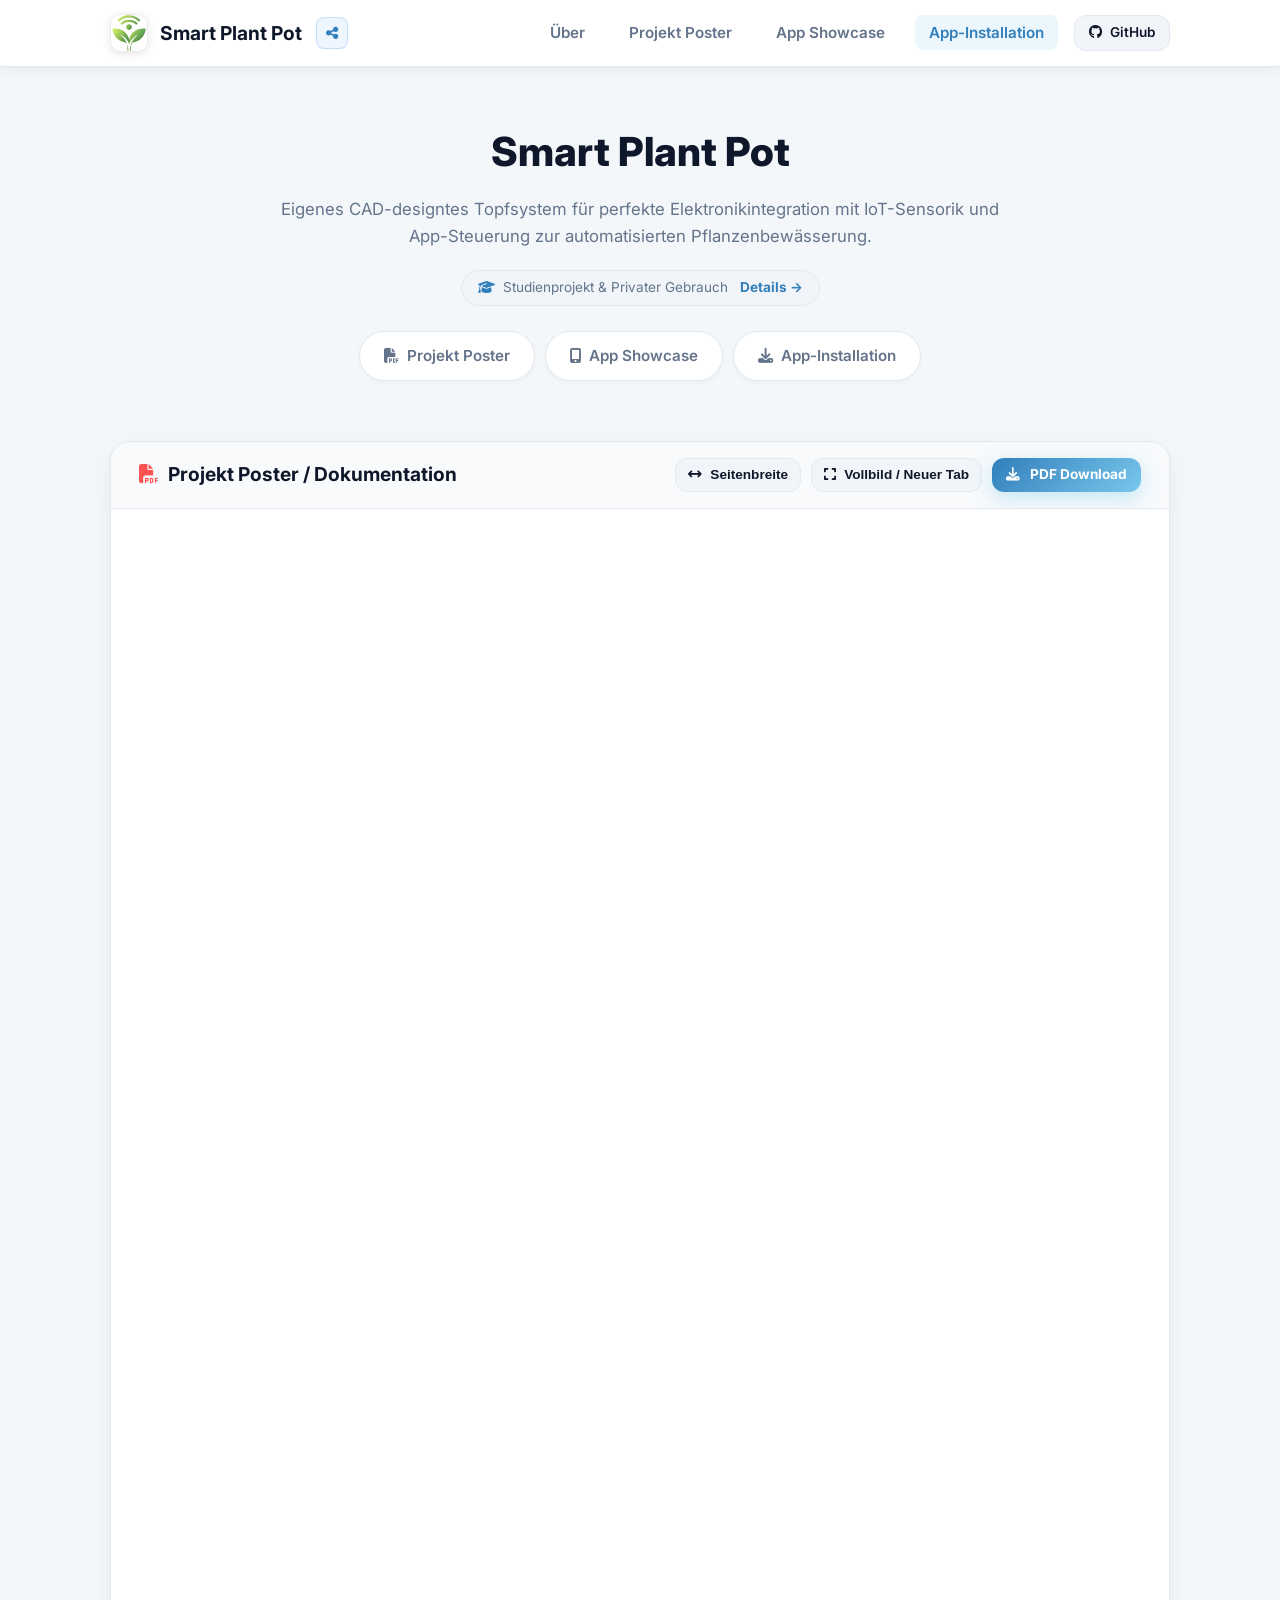
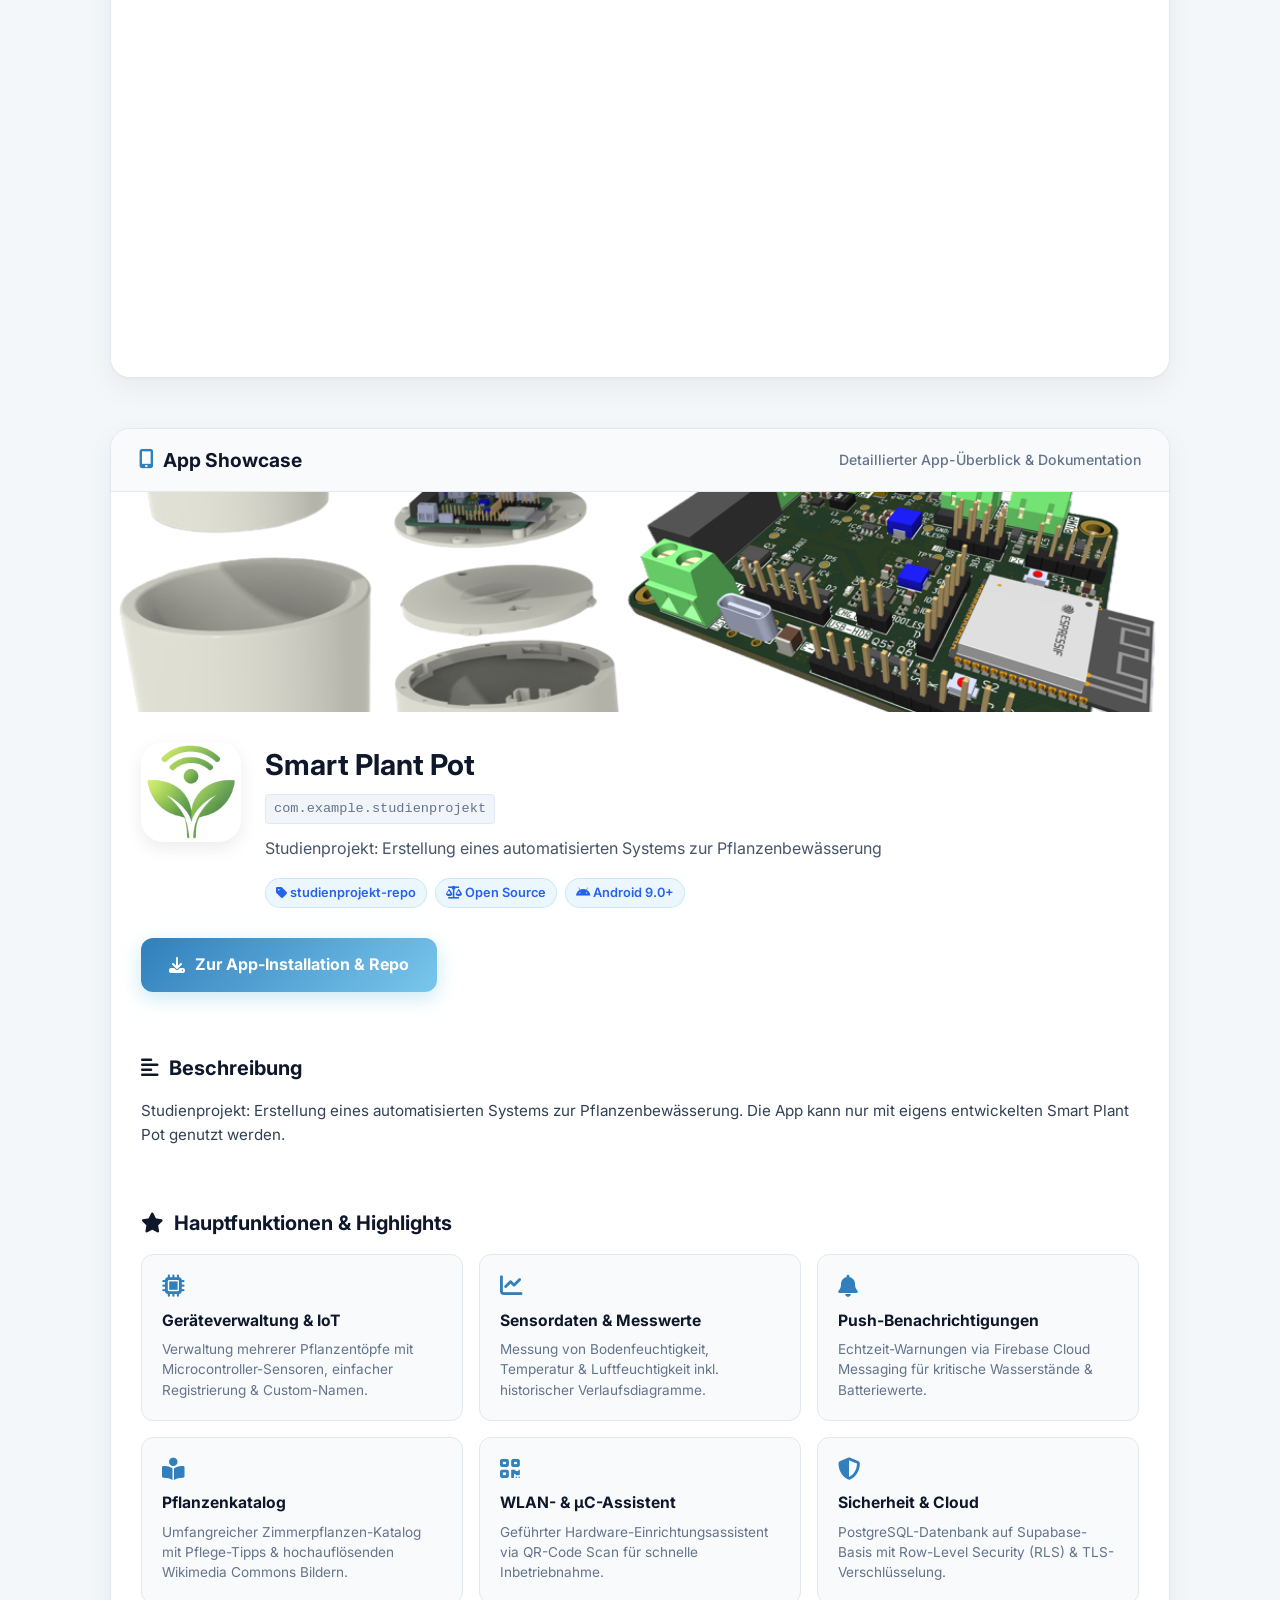
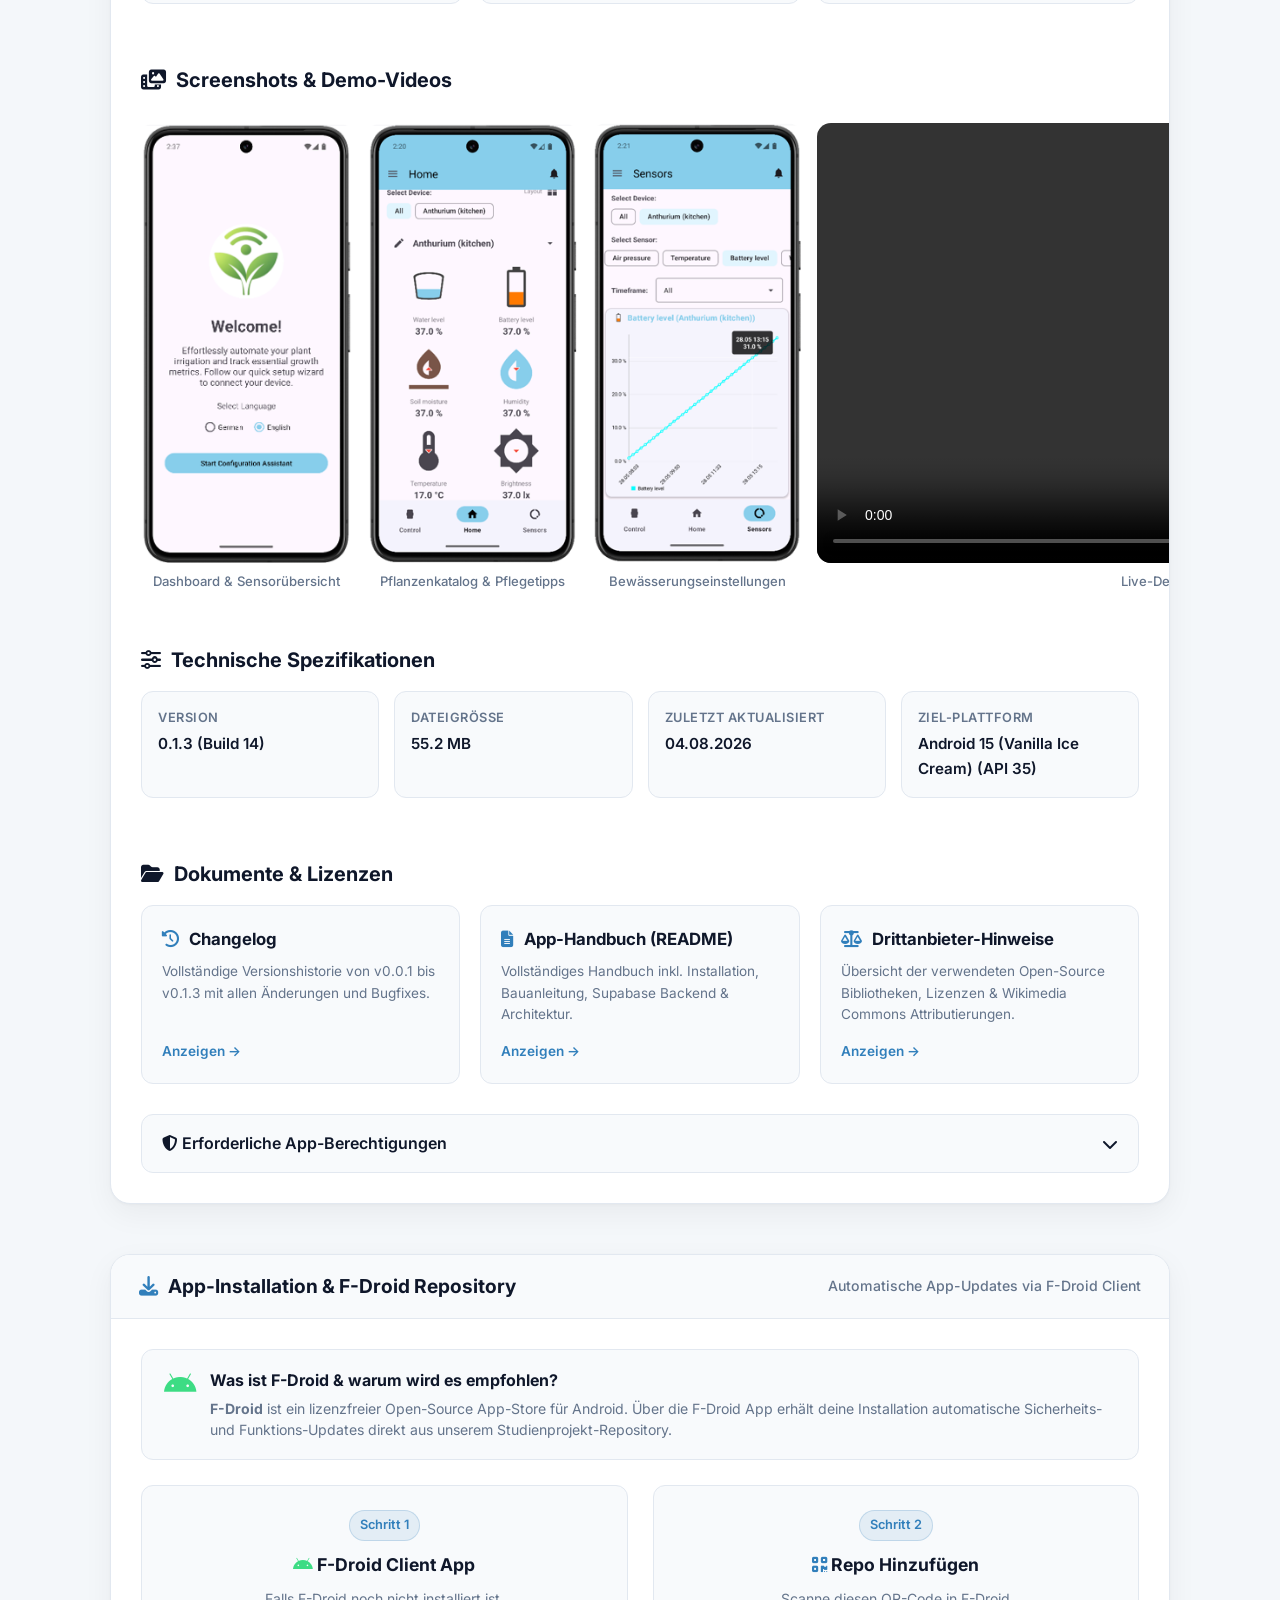
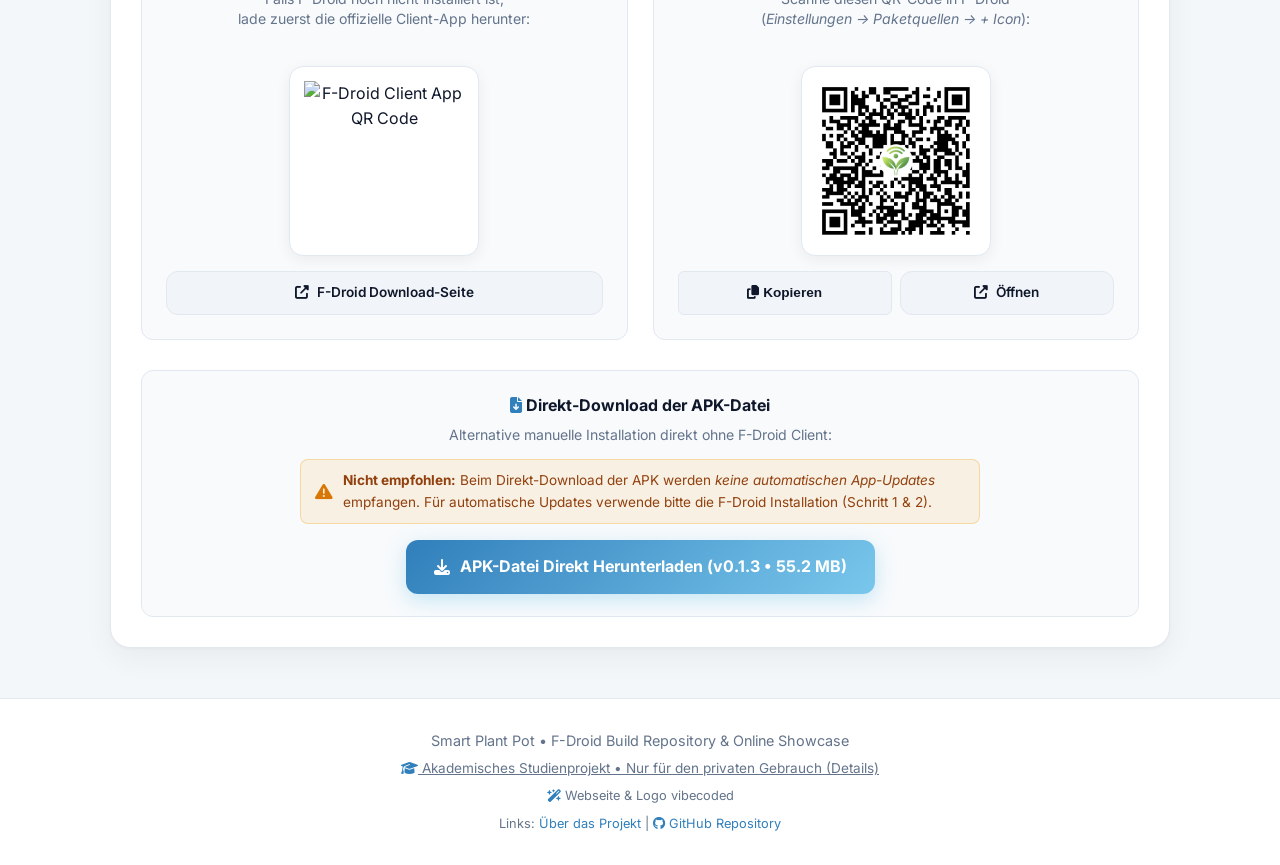
==== index.html @ 22faa71a "Hinzufuegen Webseitenmaterial" ====
<!DOCTYPE html>
<html lang="de">
<head>
    <meta charset="UTF-8">
    <meta name="viewport" content="width=device-width, initial-scale=1.0">
    <meta name="robots" content="noindex, nofollow, noarchive, nosnippet">
    <title>Smart Plant Pot • Studienprojekt F-Droid Repo</title>
    <meta name="description" content="Offizielle Landing Page für das Studienprojekt Smart Plant Pot (Automatisierte Pflanzenbewässerung): Projektposter, App Showcase & App-Installation.">
    
    <!-- Google Fonts -->
    <link rel="preconnect" href="https://fonts.googleapis.com">
    <link rel="preconnect" href="https://fonts.gstatic.com" crossorigin>
    <link href="https://fonts.googleapis.com/css2?family=Inter:wght@400;500;600;700;800&display=swap" rel="stylesheet">
    
    <!-- FontAwesome Icons -->
    <link rel="stylesheet" href="https://cdnjs.cloudflare.com/ajax/libs/font-awesome/6.4.0/css/all.min.css">
    
    <!-- PDF.js Library for Seamless Frameless Poster Rendering -->
    <script src="https://cdnjs.cloudflare.com/ajax/libs/pdf.js/3.11.174/pdf.min.js"></script>

    <!-- Marked.js Library for Markdown Docs Rendering -->
    <script src="https://cdn.jsdelivr.net/npm/marked/marked.min.js"></script>

    <!-- Custom Stylesheet -->
    <link rel="stylesheet" href="./web/css/style.css">
    <link rel="icon" type="image/png" href="./repo/com.example.studienprojekt/en-US/icon.png">
</head>
<body>

    <!-- Top Navigation Bar -->
    <nav class="navbar">
        <div class="container nav-container">
            <div class="brand">
                <img id="nav-app-icon" class="brand-icon-img" src="./repo/com.example.studienprojekt/en-US/icon.png" alt="Smart Plant Pot Logo" onerror="this.src='./web/images/repo_icon.png'">
                <span>Smart Plant Pot</span>
                <button class="brand-share-btn" onclick="openShareModal()" title="Seite teilen / QR-Code" aria-label="Seite teilen">
                    <i class="fas fa-share-nodes"></i>
                </button>
            </div>
            <ul class="nav-links">
                <li><a href="javascript:void(0)" onclick="openDocsModal('about')" class="nav-link">Über</a></li>
                <li><a href="#poster" class="nav-link">Projekt Poster</a></li>
                <li><a href="#app-showcase" class="nav-link">App Showcase</a></li>
                <li><a href="#installation" class="nav-link">App-Installation</a></li>
                <li>
                    <a href="https://github.com/FL0777/studienprojekt-fdroid" target="_blank" class="btn-secondary" style="padding: 6px 14px; font-size: 0.85rem;">
                        <i class="fab fa-github"></i> GitHub
                    </a>
                </li>
            </ul>
        </div>
    </nav>

    <!-- Main Container -->
    <main class="container">
        
        <!-- Hero Header -->
        <header class="hero">
            <h1 class="hero-title">Smart Plant Pot</h1>
            <p class="hero-subtitle">
                Eigenes CAD-designtes Topfsystem für perfekte Elektronikintegration mit IoT-Sensorik und App-Steuerung zur automatisierten Pflanzenbewässerung.
            </p>

            <!-- Subtler / Discreet Project Notice Pill -->
            <div class="project-notice-pill" onclick="openDocsModal('about')" title="Klick für Projekt- &amp; Rechtsdetails">
                <i class="fas fa-graduation-cap" style="color: var(--primary-color);"></i>
                <span>Studienprojekt &amp; Privater Gebrauch</span>
                <span class="pill-more-link">Details &rarr;</span>
            </div>

            <!-- Quick Scroll Anchors -->
            <div class="tab-nav">
                <a href="#poster" class="tab-btn">
                    <i class="fas fa-file-pdf"></i> Projekt Poster
                </a>
                <a href="#app-showcase" class="tab-btn">
                    <i class="fas fa-mobile-alt"></i> App Showcase
                </a>
                <a href="#installation" class="tab-btn">
                    <i class="fas fa-download"></i> App-Installation
                </a>
            </div>
        </header>

        <!-- SECTION 1: PROJEKT POSTER (Ganz oben, nahtlos ohne PDF Reader UI) -->
        <section id="poster" class="content-section">
            <article class="poster-card">
                <div class="section-header-bar">
                    <h2 class="section-header-title">
                        <i class="fas fa-file-pdf" style="color: #FF5252;"></i>
                        <span>Projekt Poster / Dokumentation</span>
                    </h2>
                    <div class="poster-actions">
                        <button onclick="fitPosterWidth()" class="btn-secondary" style="padding: 6px 12px; font-size: 0.85rem;" title="Poster auf Viewer-Breite anpassen">
                            <i class="fas fa-arrows-left-right"></i> Seitenbreite
                        </button>
                        <button onclick="openPdfFullscreen()" class="btn-secondary" style="padding: 6px 12px; font-size: 0.85rem;">
                            <i class="fas fa-expand"></i> Vollbild / Neuer Tab
                        </button>
                        <a href="./web/pdf/poster.pdf" download="Smart_Plant_Pot_Poster.pdf" class="btn-download" style="padding: 6px 14px; font-size: 0.85rem;">
                            <i class="fas fa-download"></i> PDF Download
                        </a>
                    </div>
                </div>

                <!-- Nahtlose Poster Rendering-Area (HTML5 Canvas via PDF.js oder native IFrame) -->
                <div id="poster-container" class="poster-canvas-container">
                    <canvas id="poster-canvas" class="poster-canvas" title="Klick für Vollbildansicht"></canvas>
                    <iframe id="poster-object-fallback" src="./web/pdf/poster.pdf#toolbar=0&navpanes=0&scrollbar=0&view=FitH" class="poster-pdf-fallback" title="Projekt Poster PDF Viewer"></iframe>
                </div>
            </article>
        </section>

        <!-- SECTION 2: APP SHOWCASE (Im Anschluss unten) -->
        <section id="app-showcase" class="content-section">
            <article class="app-card">
                <div class="section-header-bar">
                    <h2 class="section-header-title">
                        <i class="fas fa-mobile-alt" style="color: var(--primary-color);"></i>
                        <span>App Showcase</span>
                    </h2>
                    <span class="section-header-subtitle">Detaillierter App-Überblick &amp; Dokumentation</span>
                </div>

                <!-- Feature Banner -->
                <img class="feature-banner" src="./metadata/com.example.studienprojekt/en-US/images/featureGraphic.png" alt="Smart Plant Pot Banner" onerror="this.style.display='none'">
                
                <!-- App Header -->
                <div class="app-header">
                    <img id="dyn-app-icon" class="app-icon" src="./repo/com.example.studienprojekt/en-US/icon.png" alt="App Icon">
                    <div class="app-meta">
                        <h2 id="dyn-app-name" class="app-name">Smart Plant Pot</h2>
                        <span id="dyn-app-package" class="app-package">com.example.studienprojekt</span>
                        <p id="dyn-app-summary" class="app-summary">Studienprojekt: Erstellung eines automatisierten Systems zur Pflanzenbewässerung</p>
                        <div class="app-tags">
                            <span class="tag"><i class="fas fa-tag"></i> studienprojekt-repo</span>
                            <span class="tag"><i class="fas fa-scale-balanced"></i> Open Source</span>
                            <span class="tag"><i class="fab fa-android"></i> Android 9.0+</span>
                        </div>
                    </div>
                </div>

                <!-- Action Bar -->
                <div class="action-bar">
                    <a href="#installation" class="btn-download">
                        <i class="fas fa-download"></i> Zur App-Installation & Repo
                    </a>
                </div>

                <!-- App Description -->
                <h3 class="section-title"><i class="fas fa-align-left"></i> Beschreibung</h3>
                <div id="dyn-app-description" class="app-description">
Studienprojekt: Erstellung eines automatisierten Systems zur Pflanzenbewässerung. Das Projekt beinhaltet die Entwicklung eines intelligenten Pflanzentopfes mit integrierten Sensoren und Bluetooth-Anbindung an die Android-App.
                </div>

                <!-- Hauptfunktionen & Highlights Grid -->
                <h3 class="section-title"><i class="fas fa-star"></i> Hauptfunktionen & Highlights</h3>
                <div class="features-highlight-grid">
                    <div class="feature-card">
                        <i class="fas fa-microchip feature-card-icon"></i>
                        <h4>Geräteverwaltung & IoT</h4>
                        <p>Verwaltung mehrerer Pflanzentöpfe mit Microcontroller-Sensoren, einfacher Registrierung & Custom-Namen.</p>
                    </div>
                    <div class="feature-card">
                        <i class="fas fa-chart-line feature-card-icon"></i>
                        <h4>Sensordaten & Messwerte</h4>
                        <p>Messung von Bodenfeuchtigkeit, Temperatur & Luftfeuchtigkeit inkl. historischer Verlaufsdiagramme.</p>
                    </div>
                    <div class="feature-card">
                        <i class="fas fa-bell feature-card-icon"></i>
                        <h4>Push-Benachrichtigungen</h4>
                        <p>Echtzeit-Warnungen via Firebase Cloud Messaging für kritische Wasserstände & Batteriewerte.</p>
                    </div>
                    <div class="feature-card">
                        <i class="fas fa-book-open-reader feature-card-icon"></i>
                        <h4>Pflanzenkatalog</h4>
                        <p>Umfangreicher Zimmerpflanzen-Katalog mit Pflege-Tipps & hochauflösenden Wikimedia Commons Bildern.</p>
                    </div>
                    <div class="feature-card">
                        <i class="fas fa-qrcode feature-card-icon"></i>
                        <h4>WLAN- & µC-Assistent</h4>
                        <p>Geführter Hardware-Einrichtungsassistent via QR-Code Scan für schnelle Inbetriebnahme.</p>
                    </div>
                    <div class="feature-card">
                        <i class="fas fa-shield-halved feature-card-icon"></i>
                        <h4>Sicherheit & Cloud</h4>
                        <p>PostgreSQL-Datenbank auf Supabase-Basis mit Row-Level Security (RLS) & TLS-Verschlüsselung.</p>
                    </div>
                </div>

                <!-- Screenshots & Videos Gallery -->
                <h3 class="section-title"><i class="fas fa-photo-film"></i> Screenshots &amp; Demo-Videos</h3>
                <div id="dyn-screenshots-gallery" class="screenshots-container">
                    <div class="media-item-box">
                        <div class="media-thumb-wrapper screenshot-thumb" data-index="0" data-type="image" data-src="./repo/com.example.studienprojekt/en-US/phoneScreenshots/1.png" data-caption="Dashboard &amp; Sensorübersicht" title="Bild in Vollbild anzeigen">
                            <img class="screenshot-thumb-img" src="./repo/com.example.studienprojekt/en-US/phoneScreenshots/1.png" alt="Dashboard &amp; Sensorübersicht">
                        </div>
                        <span class="media-caption">Dashboard &amp; Sensorübersicht</span>
                    </div>
                    <div class="media-item-box">
                        <div class="media-thumb-wrapper screenshot-thumb" data-index="1" data-type="image" data-src="./repo/com.example.studienprojekt/en-US/phoneScreenshots/2.png" data-caption="Pflanzenkatalog &amp; Pflegetipps" title="Bild in Vollbild anzeigen">
                            <img class="screenshot-thumb-img" src="./repo/com.example.studienprojekt/en-US/phoneScreenshots/2.png" alt="Pflanzenkatalog &amp; Pflegetipps">
                        </div>
                        <span class="media-caption">Pflanzenkatalog &amp; Pflegetipps</span>
                    </div>
                    <div class="media-item-box">
                        <div class="media-thumb-wrapper screenshot-thumb" data-index="2" data-type="image" data-src="./repo/com.example.studienprojekt/en-US/phoneScreenshots/3.png" data-caption="Bewässerungseinstellungen" title="Bild in Vollbild anzeigen">
                            <img class="screenshot-thumb-img" src="./repo/com.example.studienprojekt/en-US/phoneScreenshots/3.png" alt="Bewässerungseinstellungen">
                        </div>
                        <span class="media-caption">Bewässerungseinstellungen</span>
                    </div>
                    <div class="media-item-box">
                        <div class="media-thumb-wrapper screenshot-thumb video-thumb" data-index="3" data-type="video" data-src="./web/videos/app-videos/4.mp4" data-caption="Live-Demonstration Bewässerungsvorgang">
                            <video class="screenshot-thumb-video" src="./web/videos/app-videos/4.mp4" muted playsinline controls controlsList="nodownload noplaybackrate noremoteplayback novolume" onended="this.currentTime=0; this.pause();" style="border: none; background: transparent; object-fit: contain;"></video>
                            <button class="video-expand-btn" title="In Vollbildansicht / Lightbox öffnen" aria-label="Vollbildansicht">
                                <i class="fas fa-expand"></i>
                            </button>
                        </div>
                        <span class="media-caption">Live-Demonstration Bewässerungsvorgang</span>
                    </div>
                </div>

                <!-- Technical Specs Grid -->
                <h3 class="section-title"><i class="fas fa-sliders-h"></i> Technische Spezifikationen</h3>
                <div class="specs-grid">
                    <div class="spec-item">
                        <div class="spec-label">Version</div>
                        <div id="spec-version" class="spec-value">0.1.3 (14)</div>
                    </div>
                    <div class="spec-item">
                        <div class="spec-label">Dateigröße</div>
                        <div id="spec-size" class="spec-value">57.9 MB</div>
                    </div>
                    <div class="spec-item">
                        <div class="spec-label">Zuletzt Aktualisiert</div>
                        <div id="spec-updated" class="spec-value">09.08.2026</div>
                    </div>
                    <div class="spec-item">
                        <div class="spec-label">Ziel-Plattform</div>
                        <div id="spec-target-sdk" class="spec-value">Android 15 (API 35)</div>
                    </div>
                </div>

                <!-- Documentation Cards (Anzeige der info/ Dateiein) -->
                <h3 class="section-title"><i class="fas fa-folder-open"></i> Dokumente & Lizenzen</h3>
                <div class="docs-grid">
                    <div class="doc-card" onclick="openDocsModal('changelog')">
                        <div>
                            <div class="doc-card-title"><i class="fas fa-history" style="color: var(--primary-color);"></i> Changelog</div>
                            <div class="doc-card-desc">Vollständige Versionshistorie von v0.0.1 bis v0.1.3 mit allen Änderungen und Bugfixes.</div>
                        </div>
                        <span style="font-weight: 600; font-size: 0.85rem; color: var(--primary-color);">Anzeigen &rarr;</span>
                    </div>

                    <div class="doc-card" onclick="openDocsModal('readme')">
                        <div>
                            <div class="doc-card-title"><i class="fas fa-file-lines" style="color: var(--primary-color);"></i> App-Handbuch (README)</div>
                            <div class="doc-card-desc">Vollständiges Handbuch inkl. Installation, Bauanleitung, Supabase Backend & Architektur.</div>
                        </div>
                        <span style="font-weight: 600; font-size: 0.85rem; color: var(--primary-color);">Anzeigen &rarr;</span>
                    </div>

                    <div class="doc-card" onclick="openDocsModal('licenses')">
                        <div>
                            <div class="doc-card-title"><i class="fas fa-scale-balanced" style="color: var(--primary-color);"></i> Drittanbieter-Hinweise</div>
                            <div class="doc-card-desc">Übersicht der verwendeten Open-Source Bibliotheken, Lizenzen & Wikimedia Commons Attributierungen.</div>
                        </div>
                        <span style="font-weight: 600; font-size: 0.85rem; color: var(--primary-color);">Anzeigen &rarr;</span>
                    </div>
                </div>

                <!-- Permissions Accordion -->
                <div class="permissions-box">
                    <div id="permissions-toggle-header" class="permissions-header">
                        <span><i class="fas fa-shield-alt"></i> Erforderliche App-Berechtigungen</span>
                        <i id="permissions-toggle-icon" class="fas fa-chevron-down"></i>
                    </div>
                    <div id="dyn-permissions-list" class="permissions-list" style="display: none;">
                        <div class="perm-item"><i class="fab fa-bluetooth-b perm-icon"></i> <span>Bluetooth Verbindungen & Suche</span></div>
                        <div class="perm-item"><i class="fas fa-camera perm-icon"></i> <span>Kamerazugriff</span></div>
                        <div class="perm-item"><i class="fas fa-wifi perm-icon"></i> <span>Netzwerk- & Internetzugriff</span></div>
                        <div class="perm-item"><i class="fas fa-bell perm-icon"></i> <span>Benachrichtigungen senden</span></div>
                        <div class="perm-item"><i class="fas fa-location-dot perm-icon"></i> <span>Standort (für BLE Geräte-Scan)</span></div>
                    </div>
                </div>
            </article>
        </section>

        <!-- SECTION 3: APP-INSTALLATION (F-Droid Repo Setup & Direct APK Download) -->
        <section id="installation" class="content-section">
            <article class="repo-card">
                <div class="section-header-bar">
                    <h2 class="section-header-title">
                        <i class="fas fa-download" style="color: var(--primary-color);"></i>
                        <span>App-Installation &amp; F-Droid Repository</span>
                    </h2>
                    <span class="section-header-subtitle">Automatische App-Updates via F-Droid Client</span>
                </div>
                
                <div style="padding: 30px;">

                    <!-- F-Droid Explanation Intro Banner -->
                    <div style="background: #F8FAFC; border: 1px solid var(--card-border); border-radius: var(--radius-md); padding: 18px 22px; margin-bottom: 25px; display: flex; align-items: flex-start; gap: 14px;">
                        <i class="fab fa-android" style="font-size: 1.8rem; color: #3DDC84; margin-top: 2px; flex-shrink: 0;"></i>
                        <div>
                            <h4 style="font-size: 1rem; font-weight: 700; color: var(--text-main); margin-bottom: 4px;">
                                Was ist F-Droid &amp; warum wird es empfohlen?
                            </h4>
                            <p style="font-size: 0.88rem; color: var(--text-muted); line-height: 1.55;">
                                <strong>F-Droid</strong> ist ein lizenzfreier Open-Source App-Store für Android. Über die F-Droid App erhält deine Installation automatische Sicherheits- und Funktions-Updates direkt aus unserem Studienprojekt-Repository.
                            </p>
                        </div>
                    </div>

                    <div class="fdroid-setup-grid">
                        
                        <!-- Box 1: F-Droid Client Installation -->
                        <div class="setup-box">
                            <span class="badge-fdroid" style="margin-bottom: 10px;">Schritt 1</span>
                            <h3><i class="fab fa-android" style="color: #3DDC84;"></i> F-Droid Client App</h3>
                            <p style="font-size: 0.88rem; color: var(--text-muted); margin-bottom: 14px; min-height: 48px; text-align: center; line-height: 1.4;">
                                Falls F-Droid noch nicht installiert ist,<br>lade zuerst die offizielle Client-App herunter:
                            </p>

                            <div class="qr-box">
                                <img class="qr-code-img" 
                                     src="https://api.qrserver.com/v1/create-qr-code/?size=160x160&data=https://f-droid.org/de/packages/org.fdroid.fdroid/" 
                                     alt="F-Droid Client App QR Code">
                            </div>

                            <a href="https://f-droid.org/de/packages/org.fdroid.fdroid/" target="_blank" class="btn-secondary" style="width: 100%; justify-content: center; margin-top: auto; padding: 10px 12px; font-size: 0.85rem;">
                                <i class="fas fa-external-link-alt"></i> F-Droid Download-Seite
                            </a>
                        </div>

                        <!-- Box 2: Repository Hinzufügen (Assets Repo Icon QR Code) -->
                        <div class="setup-box">
                            <span class="badge-fdroid" style="margin-bottom: 10px;">Schritt 2</span>
                            <h3><i class="fas fa-qrcode" style="color: var(--primary-color);"></i> Repo Hinzufügen</h3>
                            <p style="font-size: 0.88rem; color: var(--text-muted); margin-bottom: 14px; min-height: 48px; text-align: center; line-height: 1.4;">
                                Scanne diesen QR-Code in F-Droid<br>(<em>Einstellungen &rarr; Paketquellen &rarr; + Icon</em>):
                            </p>

                            <div class="qr-box">
                                <img class="qr-code-img" 
                                     src="./web/images/repo_icon.png" 
                                     alt="Studienprojekt Repo QR Code">
                            </div>

                            <div style="display: flex; gap: 8px; width: 100%; margin-top: auto; flex-wrap: wrap;">
                                <button class="btn-secondary btn-copy" data-copy-target="repo-url-text" style="flex: 1; min-width: 110px; justify-content: center; padding: 10px 12px; font-size: 0.85rem;">
                                    <i class="fas fa-copy"></i> Kopieren
                                </button>
                                <a href="./repo" target="_blank" class="btn-secondary" style="flex: 1; min-width: 110px; justify-content: center; padding: 10px 12px; font-size: 0.85rem;" title="Repository-URL im Browser öffnen">
                                    <i class="fas fa-external-link-alt"></i> Öffnen
                                </a>
                            </div>
                        </div>

                    </div>

                <!-- Manuelle APK-Download Box (Nicht empfohlen Hinweis) -->
                <div style="margin-top: 30px; text-align: center; background: #F8FAFC; border: 1px solid var(--card-border); border-radius: var(--radius-md); padding: 22px;">
                    <h4 style="font-weight: 700; margin-bottom: 6px; color: var(--text-main);">
                        <i class="fas fa-file-arrow-down" style="color: var(--primary-color);"></i> Direkt-Download der APK-Datei
                    </h4>
                    <p style="font-size: 0.88rem; color: var(--text-muted); margin-bottom: 12px;">
                        Alternative manuelle Installation direkt ohne F-Droid Client:
                    </p>

                    <div style="background: rgba(245, 158, 11, 0.1); border: 1px solid rgba(245, 158, 11, 0.3); border-radius: 8px; padding: 10px 14px; margin-bottom: 16px; font-size: 0.85rem; color: #92400E; display: inline-flex; align-items: center; gap: 10px; max-width: 680px; text-align: left;">
                        <i class="fas fa-exclamation-triangle" style="font-size: 1.1rem; flex-shrink: 0; color: #D97706;"></i>
                        <span><strong>Nicht empfohlen:</strong> Beim Direkt-Download der APK werden <em>keine automatischen App-Updates</em> empfangen. Für automatische Updates verwende bitte die F-Droid Installation (Schritt 1 &amp; 2).</span>
                    </div>

                    <div>
                        <a id="dyn-download-btn" href="./repo/studienprojekt_v0.1.3.apk" class="btn-download" style="display: inline-flex;">
                            <i class="fas fa-download"></i> APK-Datei Direkt Herunterladen (v0.1.3 • 57.9 MB)
                        </a>
                    </div>
                </div>

                <!-- Hidden element for Step 2 copy button target -->
                <span id="repo-url-text" style="display:none;">https://fl0777.github.io/studienprojekt-fdroid/repo</span>
                </div>
            </article>
        </section>

    </main>

    <!-- Interactive Markdown Docs Viewer Modal -->
    <div id="docs-modal" class="modal-overlay">
        <div class="docs-modal-container">
            <div class="docs-modal-header">
                <div id="docs-modal-title" class="docs-modal-title">
                    <i class="fas fa-book-open"></i> Dokumentation
                </div>
                <div style="display: flex; align-items: center; gap: 15px;">
                    <div class="lang-switch">
                        <button id="lang-btn-de" class="lang-btn active" onclick="switchDocsLanguage('de')">DE</button>
                        <button id="lang-btn-en" class="lang-btn" onclick="switchDocsLanguage('en')">EN</button>
                    </div>
                    <button id="docs-modal-close" class="modal-close" title="Schließen" aria-label="Schließen"><i class="fas fa-xmark"></i></button>
                </div>
            </div>
            <div id="docs-modal-body" class="docs-modal-body">
                <!-- Rendered Markdown Content -->
            </div>
        </div>
    </div>

    <!-- Share Popup Modal -->
    <div id="share-modal" class="modal-overlay">
        <div class="docs-modal-container" style="max-width: 440px;">
            <div class="docs-modal-header">
                <div class="docs-modal-title">
                    <i class="fas fa-share-nodes" style="color: var(--primary-color);"></i> Webseite teilen
                </div>
                <button id="share-modal-close" class="modal-close" onclick="closeShareModal()" title="Schließen" aria-label="Schließen"><i class="fas fa-xmark"></i></button>
            </div>
            <div class="docs-modal-body" style="padding: 24px 20px; display: flex; flex-direction: column; align-items: center; gap: 16px; text-align: center;">
                <p style="font-size: 0.9rem; color: var(--text-muted); margin: 0; line-height: 1.4;">
                    Scanne den QR-Code oder kopiere die URL, um diese Landing Page zu teilen:
                </p>

                <!-- QR Code Box -->
                <div style="padding: 12px; border-radius: 16px; background: #F8FAFC; border: 1px solid var(--card-border); box-shadow: 0 4px 12px rgba(0,0,0,0.05);">
                    <img src="./web/images/github_icon.png" alt="GitHub Pages QR Code" style="width: 190px; height: 190px; object-fit: contain; display: block; border-radius: 8px;">
                </div>

                <!-- Share URL & Copy Button -->
                <div style="display: flex; gap: 8px; width: 100%; align-items: center; margin-top: 4px;">
                    <input type="text" id="share-url-input" readonly value="https://fl0777.github.io/studienprojekt-fdroid/" 
                           style="flex: 1; min-width: 0; padding: 10px 12px; font-size: 0.82rem; border: 1px solid var(--card-border); border-radius: var(--radius-sm); background: #F8FAFC; color: var(--text-main); font-family: monospace;" 
                           onclick="this.select()">
                    <button id="share-copy-btn" onclick="copyShareUrl()" class="btn-primary" style="padding: 10px 14px; font-size: 0.85rem; display: inline-flex; align-items: center; gap: 6px; white-space: nowrap; cursor: pointer;">
                        <i class="fas fa-copy"></i> <span>Kopieren</span>
                    </button>
                </div>
            </div>
        </div>
    </div>

    <!-- Embedded F-Droid Index JSON Template for 100% Offline & Local file:// Protocol -->
    <script type="application/json" id="repo-index-json">
    {
      "repo": {
        "timestamp": 1785844514000,
        "version": 20002,
        "name": "Studienprojekt",
        "icon": "repo_icon.png",
        "address": "https://fl0777.github.io/studienprojekt-fdroid/repo",
        "description": "Repository fuer Studienprojekt - nur privater Gebrauch."
      },
      "apps": [
        {
          "categories": ["studienprojekt-repo"],
          "changelog": "https://fl0777.github.io/studienprojekt-fdroid/info/CHANGELOG.md",
          "suggestedVersionCode": "2147483647",
          "description": "Studienprojekt: Erstellung eines automatisierten Systems zur Pflanzenbewässerung. Die App kann nur mit dem eigens entwickelten Smart Plant Pot genutzt werden.",
          "license": "Unknown",
          "name": "Smart Plant Pot",
          "summary": "Studienprojekt: Erstellung eines automatisierten Systems zur Pflanzenbewässerung",
          "webSite": "https://fl0777.github.io/studienprojekt-fdroid/",
          "added": 1773769270000,
          "packageName": "com.example.studienprojekt",
          "lastUpdated": 1785844501000,
          "localized": {
            "en-US": {
              "icon": "icon_c7m8oAlpDC9IdiKRQnwiQhrgzMShPCTyjua2pDzgYTY=.png",
              "phoneScreenshots": ["1.png", "2.png", "3.png"]
            }
          }
        }
      ],
      "packages": {
        "com.example.studienprojekt": [
          {
            "added": 1785844501000,
            "apkName": "studienprojekt_v0.1.3.apk",
            "hash": "d3b331b28de9f58b49333f5d46d87c311d175a2961a2ef0e8d1294492491c52c",
            "hashType": "sha256",
            "minSdkVersion": 28,
            "packageName": "com.example.studienprojekt",
            "size": 57889385,
            "targetSdkVersion": 35,
            "uses-permission": [
              ["android.permission.INTERNET", null],
              ["android.permission.CAMERA", null],
              ["android.permission.POST_NOTIFICATIONS", null],
              ["android.permission.BLUETOOTH_SCAN", null],
              ["android.permission.BLUETOOTH_CONNECT", null],
              ["android.permission.BLUETOOTH_ADVERTISE", null],
              ["android.permission.BLUETOOTH", 30],
              ["android.permission.BLUETOOTH_ADMIN", 30],
              ["android.permission.ACCESS_FINE_LOCATION", null],
              ["android.permission.ACCESS_COARSE_LOCATION", null],
              ["android.permission.ACCESS_NETWORK_STATE", null],
              ["android.permission.WAKE_LOCK", null]
            ],
            "versionCode": 14,
            "versionName": "0.1.3"
          }
        ]
      }
    }
    </script>

    <!-- Embedded About & Legal Markdown Templates -->
    <script type="text/markdown" id="doc-about-de">
# Über das Projekt & Rechtliche Hinweise

## Akademischer Kontext
Das Projekt **Smart Plant Pot** entstand im Rahmen eines akademischen Studienprojektes. 

## Nutzungs- & Einsatzbereich
- **Zweck:** Die Anwendung, die bereitgestellten Projektinhalte sowie das F-Droid Repository dienen **ausschließlich privaten, akademischen und Bildungszwecken**.
- **Nicht-kommerziell:** Eine gewerbliche Nutzung oder ein kommerzieller Vertrieb ist nicht beabsichtigt.

## Entwicklung & Systemkomponenten
- **Hardware & Gehäuse:** Eigenes CAD-designtes Topfsystem für eine perfekte Integration der Elektronikkomponenten und IoT-Sensoren.
- **Software & App:** Android-Anwendung zur Überwachung von Bodenfeuchte, Temperatur und Luftfeuchtigkeit mit automatisierter Bewässerungssteuerung.

## Design & KI-Hinweise (Vibecoding)
- **Webseite & Layout:** Die Landing Page und Benutzeroberfläche wurden mittels AI Vibe Coding (**vibecoded**) gestaltet und entwickelt.
- **App-Logo & Grafiken:** Auch das Logo sowie grafische App-Elemente wurden vibecoded / mit KI-Unterstützung generiert.

## Urheberrecht & Lizenzen
- **Lizenzen & Rechte:** Die im Projekt enthaltenen Inhalte, Dokumente und Quellcode-Dateien sowie verwendete Open-Source-Bibliotheken unterliegen den jeweils ausgewiesenen Lizenzen (z. B. Apache 2.0, CC-BY, CC0).
- **Drittanbieter-Inhalte:** Verwendete Bibliotheken, Medien und Open-Source-Komponenten sind in den Drittanbieter-Hinweisen aufgeführt und entsprechend attributiert.
- **Eigenes Bildmaterial & Schutzrechte:** Alle selbstgemachten Bilder (wie App-Screenshots, CAD-Zeichnungen/3D-Modelle sowie Darstellungen und Fotos von Elektronikkomponenten) unterliegen dem Urheberrecht und dürfen von Dritten nicht weitergenutzt, vervielfältigt oder weiterverbreitet werden.

---
*Vielen Dank für Ihr Interesse an unserem Studienprojekt!*
    </script>

    <script type="text/markdown" id="doc-about-en">
# About the Project & Legal Notices

## Academic Context
The **Smart Plant Pot** project was developed as part of an academic student project.

## Scope of Use
- **Purpose:** The application, project materials, and F-Droid repository are strictly intended for **private, academic, and educational use**.
- **Non-commercial:** Commercial distribution or use is not intended.

## Development & Components
- **Housing & Hardware:** Custom CAD-designed pot system engineered for seamless electronics integration and IoT sensor placement.
- **Software & App:** Android application for monitoring soil moisture, temperature, and humidity with automated watering control.

## Design & AI Transparency (Vibecoding)
- **Website & Layout:** The landing page and web interface were created using AI Vibe Coding (**vibecoded**).
- **App Logo & Graphics:** The app logo and graphic assets are also vibecoded / AI-assisted.

## Copyright & Licenses
- **Licenses:** All project files, documentation, source code, and included open-source libraries are governed by their respective licenses (e.g., Apache 2.0, CC-BY, CC0).
- **Third-Party Notices:** External libraries, media, and open-source assets are properly attributed in the Third-Party Notices section.
- **Proprietary Media & Image Rights:** All self-created images (such as app screenshots, CAD drawings/3D models, and electronic component photos/visualizations) are protected by copyright and may not be reused or redistributed by third parties.
    </script>

    <!-- Embedded Complete Markdown Templates for Offline file:// & Fallback -->
    <script type="text/markdown" id="doc-changelog-de">
# Changelog

## [0.1.4] - [unreleased]

### Hinzugefügt

### Geändert

### Behandelte Fehler (Bugfixes)

## [0.1.3] - 2026-08-04

### Geändert
- **Konfigurationsassistent:** Der Prozess zur Ersteinrichtung wurde aktualisiert und optimiert.
- **UI Improvements:** Umfassende Design-Anpassungen im Pflanzenkatalog und in der Sidebar für eine bessere Benutzererfahrung.

### Behandelte Fehler (Bugfixes)
- **Synchronisation:** Fehler behoben, bei dem die automatische Datensynchronisation nach der Anmeldung nicht zuverlässig startete.

## [0.1.2] - 2026-08-02

### Hinzugefügt
- **Navigation:** Neue Wischgesten (Swipe) zum intuitiven Wechseln zwischen Aktivitäten in der Hauptübersicht.

### Geändert
- **Pflanzenkatalog:** Deutlich verbessertes Caching für Bilder und Daten, was zu einer flüssigeren Performance führt.
- **UI & Diagramme:** Umfassende Optimierungen an der Sensordaten-Visualisierung (Einzeldiagramme und Skalierung).
- **Geräteverwaltung:** UI-Verbesserungen bei der Auswahl und Deselektion von Geräten sowie konsistente Umbenennung zu „Blumentopf auswählen“.
- **Build-System:** Update auf die neueste Gradle-Version und Behebung diverser Build-Warnungen für bessere Stabilität.

### Behandelte Fehler (Bugfixes)
- **Benachrichtigungen:** Fix für leere Benachrichtigungsansichten ("NoMessageFromDevice") und weitere Stabilitäts-Fixes im Notification-Service.

## [0.1.1] - 2026-06-20

### Hinzugefügt
- **Silent Push Notifications:** Unterstützung für individuelle Hintergrund-Benachrichtigungen mit einstellbaren Warnpegeln.
- **Geräte-Sichtbarkeit:** Neue Funktion zum globalen Ein- und Ausblenden von Geräten über die Account- und Geräteübersicht.
- **QR-Code Generator:** Erstellung von benutzerdefinierten QR-Codes für das Projekt (Debug-Option).

### Geändert
- **UI Improvements:** Umfassende Optimierungen an der Benutzeroberfläche, Icons und Sensordiagrammen.
- **Rechtliches:** Aktualisierung der Lizenzen und der Datenschutzerklärung auf Stand Version 0.1.1.

### Behandelte Fehler (Bugfixes)
- **Geräteübersicht & Datenbank:** Fehler beim Laden der Datenbank bei mehr als 1000 Einträgen behoben.

## [0.1.0] - 2026-05-31

### Hinzugefügt
- **Microcontroller Einstellungen:** Einstellungen für Aktualisierungsrate in der µC-Konfiguration und Zuordnung von Pflanzenprofilen.
- **Animierte Status Icons:** Neue animierte Statusicons in der Startseite mit Quicklinks zu Sensordaten.
- **Englische Sprachunterstützung:** Vollständige englische Übersetzung der App hinzugefügt.
- **Pflanzenkatalog:** Neuer Pflanzenkatalog mit Wikimedia Commons Bildansicht hinzugefügt.
- **Microcontroller Provisioning:** Neue Hardware-Einrichtungsfunktion für Microcontroller-Geräte.

### Geändert
- **Realtime-Verwaltung:** Kontinuierliches Realtime Management und Datenbank Caching implementiert.
- **App-Icons:** Neue, modernisierte App-Icons.

## [0.0.8] - 2026-05-18

### Hinzugefügt
- **Verbesserter Konfigurationsassistent:** Komplett überarbeiteter Prozess für die Geräte-Inbetriebnahme (Provisioning).
- **UI-Modernisierung:** Neues Design für den Navigation-Header und optimierte Einstellungs-Elemente.
- **Hauptansicht:** Implementierung einer Layout-Umschaltung (Liste/Grid) in der Geräteübersicht.

## [0.0.7] - 2026-05-02

### Hinzugefügt
- **Performance-Optimierung:** Cache-Funktion für relevante Daten zur Gewährleistung einer flüssigeren App-Performance.
- **Echtzeit-Funktionen:** Erweiterung der Realtime-Funktionalitäten für aktuellere Daten ohne manuelles Aktualisieren.
- **Geräteansicht:** Überarbeitete Geräteübersicht mit erweiterbaren Editieroptionen.

## [0.0.6] - 2026-04-26

### Hinzugefügt
- **Umzug auf neue Supabase-Datenbankstruktur:** Echte RLS (Row-Level Security) & Authentifizierung.
- **Geräte-Management:** Automatisierte Registrierung von Geräten in der `t_devices` Tabelle bei Supabase.
- **Benutzerkonto:** Passwortänderung, Account-Löschung & Geräte-Löschung in der App.

## [0.0.5] - 2026-04-11

### Hinzugefügt
- **Benachrichtigungsverlauf:** Neue Ansicht (`NotificationViewerActivity`) zum Einsehen empfangener Push-Benachrichtigungen.
- **Authentifizierung:** Magic-Link Login und Passwort-Reset via E-Mail.

## [0.0.4] - 2026-04-09

### Hinzugefügt
- **Push-Benachrichtigungen:** Firebase Cloud Messaging (FCM) Integration für Echtzeit-Benachrichtigungen.

## [0.0.3] - 2026-04-03

### Hinzugefügt
- **Debug-Tools:** Neue Ansichten für Supabase-Debug-Optionen & QR-Code Tools.

## [0.0.2] - 2026-02-19

### Hinzugefügt
- **Supabase-Bildverwaltung:** Neue `BildtestActivity` zur Anzeige von Bildern aus dem Supabase Storage.

## [0.0.1] - 2026-02-17

### Hinzugefügt
- **Datenvisualisierung:** Integration von `MPAndroidChart` zur Anzeige von Sensordaten.
- **Supabase-Integration:** Zentraler `SupabaseManager` zur Verwaltung von Authentifizierung und Datenbankzugriff.
    </script>

    <script type="text/markdown" id="doc-changelog-en">
# Changelog

## [0.1.4] - [unreleased]

### Added

### Changed

### Bug Fixes

## [0.1.3] - 2026-08-04

### Changed
- **Configuration Assistant:** Updated and optimized the initial setup process.
- **UI Improvements:** Comprehensive design adjustments in the plant catalog and sidebar for a better user experience.

### Bug Fixes
- **Synchronization:** Fixed an issue where automatic data synchronization did not start reliably after login.

## [0.1.2] - 2026-08-02

### Added
- **Navigation:** New swipe gestures for intuitive switching between activities in the main overview.

### Changed
- **Plant Catalog:** Significantly improved caching for images and data, resulting in smoother performance.
- **UI & Diagrams:** Comprehensive optimizations to sensor data visualization.

## [0.1.1] - 2026-06-20

### Added
- **Silent Push Notifications:** Support for individual background notifications with adjustable warning levels.
- **Device Visibility:** New feature to globally show and hide devices.

## [0.1.0] - 2026-05-31

### Added
- **Microcontroller Settings:** Added settings for update rate in µC configuration.
- **Plant Catalog:** New plant catalog with Wikimedia Commons image viewer.

## [0.0.8] - 2026-05-18

### Added
- **Improved Configuration Assistant:** Completely revised process for device commissioning (provisioning).

## [0.0.7] - 2026-05-02

### Added
- **Performance Optimization:** Implementation of a cache function for relevant data.

## [0.0.6] - 2026-04-26

### Added
- **Supabase Database:** Real RLS (Row-Level Security), authentication, and device management.

## [0.0.5] - 2026-04-11

### Added
- **Notification History:** New view (`NotificationViewerActivity`) to view received notifications.

## [0.0.4] - 2026-04-09

### Added
- **Push Notifications:** Firebase Cloud Messaging (FCM) integration.

## [0.0.3] - 2026-04-03

### Added
- **Debug Tools:** New view for Supabase debug options & QR Code tools.

## [0.0.2] - 2026-02-19

### Added
- **Supabase Storage:** Image viewer for Supabase Storage camera bucket.

## [0.0.1] - 2026-02-17

### Added
- **Initial Release:** Sensor data visualization with MPAndroidChart & Supabase integration.
    </script>

    <script type="text/markdown" id="doc-readme-de">
# Studienprojekt - Plant Monitoring App

Eine innovative Android-Anwendung zur Überwachung und Verwaltung von Pflanzen mittels IoT-Sensoren und Microcontroller-Integration.

## Überblick

Die Studienprojekt-App ermöglicht es Benutzern, ihre Pflanzen in Echtzeit zu überwachen, indem sie mit Microcontroller-basierten Sensoren kommuniziert. Die App bietet eine benutzerfreundliche Oberfläche zur Verwaltung von Geräten, Sensoren, Benachrichtigungen und einem umfassenden Pflanzenkatalog.

### Hauptfunktionen

#### Grundfunktionen
- **Geräteverwaltung:** Verwalten Sie mehrere IoT-Geräte mit einfacher Registrierung und benutzerdefinierten Namen
- **Sensordaten:** Echtzeitüberwachung von Sensordaten (Temperatur, Luftfeuchtigkeit, Bodenfeuchtigkeit, etc.)
- **Datenverlauf:** Graphische Darstellung von Sensordaten mit Filteroptionen
- **Responsive UI:** Moderne Benutzerschnittstelle mit List- und Grid-Layout-Umschaltung

#### Benachrichtigungen
- **Push-Benachrichtigungen:** Firebase Cloud Messaging (FCM) Integration
- **Benachrichtigungsverlauf:** Überblick über alle empfangenen Benachrichtigungen
- **Konfigurierbare Einstellungen:** Anpassbare Benachrichtigungsoptionen pro Gerät

#### Pflanzenkatalog
- **Integrierter Katalog:** Umfangreiche Datenbank häufiger Zimmerpflanzen
- **Wikimedia Commons Integration:** Hochwertige Pflanzenbilder von Wikimedia Commons
- **Offline-Verfügbarkeit:** Caching von Katalogdaten für Offline-Nutzung
- **Detaillierte Informationen:** Pflanzenpflege-Tipps und spezifische Anforderungen

#### ⚙️ Einstellungen & Konfiguration
- **Microcontroller Setup:** Geführter Konfigurationsassistent für IoT-Geräte
- **WLAN-Einrichtung:** Einfache WLAN-Konfiguration via QR-Code
- **Aktualisierungsrate:** Anpassbare Sensor-Polling-Intervalle
- **Mehrsprachigkeit:** Verfügbar in Deutsch und Englisch

#### Zusatzfunktionen
- **Bildverwaltung:** Speicherung und Verwaltung von Gerätebildern aus dem Cloud Storage
- **QR-Code-Generierung:** Einfache Geräte-Setup-Codes für schnelle Einrichtung
- **Deep-Link-Support:** Magic-Link-Login und Passwort-Reset-Funktionen

## Authentifizierung & Datensicherheit

- **Supabase Auth:** Sichere Authentifizierung mit E-Mail und Magic Links
- **Row-Level Security (RLS):** Datenbankschutz auf Zeilenebene
- **Verschlüsselte Kommunikation:** HTTPS/TLS für alle API-Anfragen
- **Firebase Cloud Messaging:** Sicherer Push-Benachrichtigungsdienst

## Projektstruktur

```
Studienprojekt/
├── app/                          # Hauptanwendung (Android)
│   ├── src/
│   │   ├── main/
│   │   │   ├── AndroidManifest.xml
│   │   │   ├── java/com/example/studienprojekt/
│   │   │   │   ├── Activities/       # Android Activities
│   │   │   │   ├── Entities/         # Datenmodelle
│   │   │   │   ├── Repositories/     # Datenquellen
│   │   │   │   ├── Services/         # App-Services
│   │   │   │   └── Utils/            # Hilfsfunktionen
├── provisioning/                 # Provisioning-Modul
├── CHANGELOG.md                  # Versionsverlauf
└── README.md                     # Diese Datei
```

## Technologie-Stack

### Sprachen & Frameworks
- **Kotlin:** Hauptprogrammiersprache für die Android-App
- **Android Framework:** API Level 28-35
- **Jetpack Compose & XML Layouts:** UI-Design

### Datenbank & Backend
- **Supabase:** Backend-as-a-Service mit PostgreSQL
- **Postgrest:** Real-time REST API
- **Room Database:** Lokale Android-Datenspeicherung

### Bibliotheken
- **Firebase Cloud Messaging (FCM):** Push-Benachrichtigungen
- **Ktor Client:** HTTP-Client für API-Kommunikation
- **Coil:** Bildladen und Caching
- **MPAndroidChart:** Datenvisualisierung
- **ML Kit Barcode Scanning:** QR-Code-Erkennung
- **Androidx CameraX:** Kameraintegration

## Systemanforderungen

- **Minimum Android Version:** Android 9.0 (API Level 28)
- **Target Android Version:** Android 15 (API Level 35)
- **RAM:** Mindestens 2 GB empfohlen
- **Speicherplatz:** Ca. 50 MB für Installation + Datenbank

## Installation & Aufbau

### Schritte
1. Repository klonen: `git clone <repository-url>`
2. Abhängigkeiten installieren: `./gradlew build`
3. APK erstellen: `./gradlew assembleRelease`
4. Auf Android-Gerät installieren: `adb install app/build/outputs/apk/release/app-release.apk`
    </script>

    <script type="text/markdown" id="doc-readme-en">
# Studienprojekt - Plant Monitoring App

An innovative Android application for monitoring and managing plants using IoT sensors and microcontroller integration.

## Overview

The Studienprojekt app enables users to monitor their plants in real time by communicating with microcontroller-based sensors. The app provides a user-friendly interface for managing devices, sensors, notifications, and a comprehensive plant catalog.

### Core Features

#### Basic Functions
- **Device Management:** Manage multiple IoT devices with simple registration and custom names
- **Sensor Data:** Real-time monitoring of sensor data (temperature, humidity, soil moisture, etc.)
- **Data History:** Graphical representation of sensor data with filtering options
- **Responsive UI:** Modern user interface with list and grid layout switching

#### Notifications
- **Push Notifications:** Firebase Cloud Messaging (FCM) integration
- **Notification History:** Overview of all received notifications
- **Configurable Settings:** Custom notification options per device

#### Plant Catalog
- **Integrated Catalog:** Extensive database of common houseplants
- **Wikimedia Commons Integration:** High-quality plant images from Wikimedia Commons
- **Offline Availability:** Caching of catalog data for offline use
- **Detailed Information:** Plant care tips and specific requirements

#### ⚙️ Settings & Configuration
- **Microcontroller Setup:** Guided configuration wizard for IoT devices
- **Wi-Fi Setup:** Simple Wi-Fi configuration via QR code
- **Update Rate:** Adjustable sensor polling intervals
- **Multilingual Support:** Available in German and English

## Authentication & Data Security

- **Supabase Auth:** Secure authentication with email and magic links
- **Row-Level Security (RLS):** Database protection at the row level
- **Encrypted Communication:** HTTPS/TLS for all API requests
- **Firebase Cloud Messaging:** Secure push notification service

## Technology Stack

- **Kotlin:** Primary programming language for Android
- **Android Framework:** API Level 28-35
- **Supabase:** PostgreSQL Backend-as-a-Service
- **Room Database:** Local data storage
- **Firebase FCM:** Real-time notifications
    </script>

    <script type="text/markdown" id="doc-licenses-de">
# Drittanbieter-Hinweise & Open Source Lizenzen

Diese App verwendet Open-Source-Bibliotheken aus dem Android-, Kotlin- und Backend-Ökosystem.

| Bibliothek | Lizenz | Copyright |
| --- | --- | --- |
| AndroidX Libraries | Apache License 2.0 | Google LLC |
| Android CameraX | Apache License 2.0 | Google LLC |
| Firebase Cloud Messaging | Apache License 2.0 | Google LLC |
| Kotlin & Ktor Client | Apache License 2.0 | JetBrains s.r.o. |
| Supabase Kotlin SDK | Apache License 2.0 | Supabase |
| MPAndroidChart | Apache License 2.0 | Philipp Jahoda |
| Wikimedia Commons Images | CC-BY / CC0 | Wikimedia Contributors |

## Design & KI-Generierung (Vibecoding)
- **Webseite & Interface:** AI Vibe Coding (vibecoded)
- **App-Logo & Grafiken:** AI-gestützt / vibecoded

## Eigenes Bildmaterial & Schutzrechte
- **Verbot der Weiterverwendung:** Alle selbstgemachten Bilder (darunter App-Screenshots, CAD-Zeichnungen/3D-Modelle des Topfdesigns sowie Fotografien und Darstellungen der Elektronikkomponenten/Hardware) unterliegen dem Urheberrecht und dürfen von Dritten nicht weitergenutzt, vervielfältigt oder weiterverbreitet werden.
    </script>

    <script type="text/markdown" id="doc-licenses-en">
# Third-Party Notices & Open Source Licenses

This app uses open-source libraries from the Android, Kotlin, and backend ecosystem.

| Library | License | Copyright |
| --- | --- | --- |
| AndroidX Libraries | Apache License 2.0 | Google LLC |
| Firebase Cloud Messaging | Apache License 2.0 | Google LLC |
| Kotlin & Ktor Client | Apache License 2.0 | JetBrains s.r.o. |
| Supabase Kotlin SDK | Apache License 2.0 | Supabase |
| MPAndroidChart | Apache License 2.0 | Philipp Jahoda |

## Design & AI Generation (Vibecoding)
- **Website & Interface:** AI Vibe Coding (vibecoded)
- **App Logo & Graphics:** AI-assisted / vibecoded

## Proprietary Image & Media Rights
- **Prohibition of Reuse:** All self-created images (including app screenshots, CAD technical drawings/3D models, and electronic component photos/visualizations) are protected by copyright and may not be reused, reproduced, or redistributed by third parties.
    </script>

    <!-- Screenshot Lightbox Modal with Carousel Navigation -->
    <div id="lightbox-modal" class="modal-overlay">
        <button id="lightbox-close" class="modal-close" title="Schließen" aria-label="Schließen"><i class="fas fa-xmark"></i></button>
        
        <button id="lightbox-prev" class="lightbox-nav-btn prev-btn" aria-label="Vorheriges Bild" title="Vorheriges Bild">
            <i class="fas fa-chevron-left"></i>
        </button>
        
        <div class="lightbox-content-box">
            <img id="lightbox-img" class="modal-img" src="" alt="Enlarged Screenshot">
            <video id="lightbox-video" class="modal-video" src="" controls autoplay loop style="display: none; max-width: 90vw; max-height: 85vh; border-radius: 12px; box-shadow: 0 10px 30px rgba(0,0,0,0.5); outline: none;"></video>
            <div id="lightbox-caption" class="lightbox-caption"></div>
            <div id="lightbox-counter" class="lightbox-counter">1 / 4</div>
        </div>

        <button id="lightbox-next" class="lightbox-nav-btn next-btn" aria-label="Nächstes Bild" title="Nächstes Bild">
            <i class="fas fa-chevron-right"></i>
        </button>
    </div>

    <!-- Footer -->
    <footer class="footer">
        <div class="container">
            <p>Smart Plant Pot • F-Droid Build Repository & Online Showcase</p>
            <p style="margin-top: 6px; font-size: 0.85rem; color: var(--text-muted);">
                <a href="javascript:void(0)" onclick="openDocsModal('about')" style="color: var(--text-muted); text-decoration: underline;">
                    <i class="fas fa-graduation-cap" style="color: var(--primary-color);"></i> Akademisches Studienprojekt • Nur für den privaten Gebrauch (Details)
                </a>
            </p>

            <p style="margin-top: 6px; font-size: 0.8rem; color: var(--text-muted);">
                <i class="fas fa-wand-magic-sparkles" style="color: var(--primary-color);"></i> Webseite &amp; Logo vibecoded
            </p>

            <p style="margin-top: 8px; font-size: 0.8rem;">
                Links: 
                <a href="javascript:void(0)" onclick="openDocsModal('about')">Über das Projekt</a> | 
                <a href="https://github.com/FL0777/studienprojekt-fdroid" target="_blank"><i class="fab fa-github"></i> GitHub Repository</a>
            </p>
        </div>
    </footer>

    <!-- Custom Script -->
    <script src="./web/js/app.js"></script>
</body>
</html>
---- web/css/style.css ----
/* ==========================================================================
   F-DROID REPOSITORY & APP SHOWCASE - STYLESHEET (LIGHT THEME)
   ========================================================================== */

:root {
    --primary-color: #317FBB;
    --primary-sky: #79C7EC;
    --primary-gradient: linear-gradient(135deg, #317FBB 0%, #79C7EC 100%);
    --accent-color: #00B0FF;
    --bg-main: #F4F7FA;
    --card-bg: #FFFFFF;
    --card-border: #E2E8F0;
    --text-main: #0F172A;
    --text-muted: #64748B;
    --radius-lg: 20px;
    --radius-md: 12px;
    --radius-sm: 8px;
    --transition: all 0.3s cubic-bezier(0.4, 0, 0.2, 1);
    --shadow: 0 10px 30px rgba(0, 0, 0, 0.05), 0 1px 3px rgba(0, 0, 0, 0.03);
}

/* Reset & General Styles */
* {
    box-sizing: border-box;
    margin: 0;
    padding: 0;
}

html {
    scroll-behavior: smooth;
}

body {
    font-family: 'Inter', -apple-system, BlinkMacSystemFont, "Segoe UI", Roboto, sans-serif;
    background: var(--bg-main);
    color: var(--text-main);
    line-height: 1.6;
    min-height: 100vh;
    display: flex;
    flex-direction: column;
    padding-top: 75px;
}

a {
    color: var(--primary-color);
    text-decoration: none;
    transition: var(--transition);
}

a:hover {
    color: #1D5887;
}

.container {
    max-width: 1100px;
    margin: 0 auto;
    padding: 0 20px;
    width: 100%;
}

/* Navigation Header (Fixed Top Bar) */
.navbar {
    background: #FFFFFF;
    border-bottom: 1px solid var(--card-border);
    position: fixed;
    top: 0;
    left: 0;
    width: 100%;
    z-index: 1000;
    padding: 14px 0;
    box-shadow: 0 2px 12px rgba(0, 0, 0, 0.06);
}

.nav-container {
    display: flex;
    justify-content: space-between;
    align-items: center;
}

.brand {
    display: flex;
    align-items: center;
    gap: 12px;
    font-weight: 700;
    font-size: 1.2rem;
    color: var(--text-main);
    white-space: nowrap;
}

.brand-icon-img {
    width: 38px;
    height: 38px;
    border-radius: 10px;
    object-fit: cover;
    border: 1px solid rgba(0,0,0,0.08);
    box-shadow: 0 2px 8px rgba(0,0,0,0.1);
}

.brand-share-btn {
    background: rgba(32, 131, 235, 0.08);
    color: var(--primary-color);
    border: 1px solid rgba(32, 131, 235, 0.2);
    border-radius: 8px;
    width: 32px;
    height: 32px;
    display: inline-flex;
    align-items: center;
    justify-content: center;
    cursor: pointer;
    font-size: 0.88rem;
    transition: var(--transition);
    margin-left: 2px;
}

.brand-share-btn:hover {
    background: var(--primary-color);
    color: #ffffff;
    border-color: var(--primary-color);
    transform: translateY(-1px);
    box-shadow: 0 4px 12px rgba(32, 131, 235, 0.25);
}

.nav-links {
    display: flex;
    gap: 16px;
    list-style: none;
    align-items: center;
}

.nav-link {
    color: var(--text-muted);
    font-weight: 600;
    font-size: 0.95rem;
    padding: 8px 14px;
    border-radius: var(--radius-sm);
    cursor: pointer;
    white-space: nowrap;
}

.nav-link:hover, .nav-link.active {
    color: var(--primary-color);
    background: rgba(121, 199, 236, 0.15);
}

.badge-fdroid {
    background: rgba(49, 127, 187, 0.1);
    color: var(--primary-color);
    border: 1px solid rgba(49, 127, 187, 0.2);
    padding: 4px 10px;
    border-radius: 20px;
    font-size: 0.8rem;
    font-weight: 600;
    display: inline-flex;
    align-items: center;
    gap: 6px;
    white-space: nowrap;
}

/* Hero Section */
.hero {
    padding: 45px 0 25px;
    text-align: center;
}

.hero-title {
    font-size: 2.5rem;
    font-weight: 800;
    color: var(--text-main);
    margin-bottom: 12px;
}

.hero-subtitle {
    color: var(--text-muted);
    font-size: 1.05rem;
    max-width: 760px;
    margin: 0 auto 20px;
    line-height: 1.6;
}

/* Discreet Project Notice Pill */
.project-notice-pill {
    display: inline-flex;
    align-items: center;
    gap: 8px;
    background: #F1F5F9;
    border: 1px solid var(--card-border);
    padding: 6px 16px;
    border-radius: 20px;
    font-size: 0.85rem;
    color: var(--text-muted);
    margin-bottom: 25px;
    cursor: pointer;
    transition: var(--transition);
}

.project-notice-pill:hover {
    background: #FFFFFF;
    border-color: var(--primary-sky);
    color: var(--primary-color);
    box-shadow: 0 2px 8px rgba(0, 0, 0, 0.04);
}

.pill-more-link {
    font-weight: 700;
    color: var(--primary-color);
    margin-left: 4px;
}

/* Quick Anchor Navigation Buttons */
.tab-nav {
    display: flex;
    justify-content: center;
    gap: 10px;
    margin-bottom: 35px;
    flex-wrap: wrap;
}

.tab-btn {
    background: #FFFFFF;
    border: 1px solid var(--card-border);
    color: var(--text-muted);
    padding: 12px 24px;
    border-radius: 30px;
    font-size: 0.95rem;
    font-weight: 600;
    cursor: pointer;
    transition: var(--transition);
    display: inline-flex;
    align-items: center;
    gap: 8px;
    box-shadow: 0 2px 5px rgba(0,0,0,0.03);
}

.tab-btn:hover {
    background: var(--primary-gradient);
    color: white;
    border-color: transparent;
    box-shadow: 0 4px 15px rgba(121, 199, 236, 0.4);
}

/* Content Sections (Continuous Flow) */
.content-section {
    display: block;
    margin-bottom: 50px;
    scroll-margin-top: 80px;
}

/* App Detail Card (F-Droid Style) */
.app-card {
    background: var(--card-bg);
    border: 1px solid var(--card-border);
    border-radius: var(--radius-lg);
    overflow: hidden;
    box-shadow: var(--shadow);
    margin-bottom: 40px;
}

/* Feature Graphic Banner */
.feature-banner {
    width: 100%;
    height: 220px;
    object-fit: cover;
    background: linear-gradient(135deg, #E2E8F0, #CBD5E1);
    display: block;
}

/* App Header */
.app-header {
    padding: 30px;
    display: flex;
    gap: 24px;
    align-items: flex-start;
    position: relative;
}

.app-icon {
    width: 100px;
    height: 100px;
    border-radius: 22px;
    box-shadow: 0 6px 18px rgba(0, 0, 0, 0.08);
    background: #ffffff;
    object-fit: cover;
    border: 3px solid #FFFFFF;
    flex-shrink: 0;
}

.app-meta {
    flex-grow: 1;
}

.app-name {
    font-size: 1.8rem;
    font-weight: 700;
    color: var(--text-main);
    margin-bottom: 6px;
}

.app-package {
    font-family: monospace;
    color: var(--text-muted);
    font-size: 0.85rem;
    background: #F1F5F9;
    padding: 3px 8px;
    border-radius: 4px;
    display: inline-block;
    margin-bottom: 12px;
    border: 1px solid #E2E8F0;
    word-break: break-all;
}

.app-summary {
    color: #475569;
    font-size: 1rem;
    margin-bottom: 16px;
}

.app-tags {
    display: flex;
    gap: 8px;
    flex-wrap: wrap;
}

.tag {
    background: rgba(121, 199, 236, 0.15);
    border: 1px solid rgba(121, 199, 236, 0.3);
    color: #2563EB;
    padding: 4px 10px;
    border-radius: 20px;
    font-size: 0.8rem;
    font-weight: 600;
}

/* Actions Bar */
.action-bar {
    padding: 0 30px 30px;
    display: flex;
    gap: 12px;
    flex-wrap: wrap;
    align-items: center;
}

.btn-download {
    background: var(--primary-gradient);
    color: white;
    padding: 14px 28px;
    border-radius: var(--radius-md);
    font-weight: 700;
    font-size: 1rem;
    display: inline-flex;
    align-items: center;
    gap: 10px;
    box-shadow: 0 6px 20px rgba(121, 199, 236, 0.4);
    transition: var(--transition);
    text-align: center;
    justify-content: center;
}

.btn-download:hover {
    transform: translateY(-2px);
    box-shadow: 0 8px 25px rgba(121, 199, 236, 0.6);
    color: white;
}

.btn-secondary {
    background: #F1F5F9;
    border: 1px solid var(--card-border);
    color: var(--text-main);
    padding: 14px 20px;
    border-radius: var(--radius-md);
    font-weight: 600;
    font-size: 0.95rem;
    display: inline-flex;
    align-items: center;
    gap: 8px;
    transition: var(--transition);
    cursor: pointer;
    justify-content: center;
}

.btn-secondary:hover {
    background: #E2E8F0;
    color: var(--text-main);
}

/* Screenshots Gallery Carousel (Frameless with Zero Top Clipping) */
.section-title {
    font-size: 1.25rem;
    font-weight: 700;
    margin: 30px 30px 15px;
    color: var(--text-main);
    display: flex;
    align-items: center;
    gap: 10px;
}

.screenshots-container {
    display: flex;
    gap: 16px;
    overflow-x: auto;
    overflow-y: visible;
    padding: 12px 30px 24px;
    scroll-behavior: smooth;
    -webkit-overflow-scrolling: touch;
}

.screenshots-container::-webkit-scrollbar {
    height: 8px;
}

.screenshots-container::-webkit-scrollbar-track {
    background: #F1F5F9;
    border-radius: 4px;
}

.screenshots-container::-webkit-scrollbar-thumb {
    background: #CBD5E1;
    border-radius: 4px;
}

.screenshot-thumb {
    height: 440px;
    width: auto;
    border-radius: 14px;
    object-fit: contain;
    box-shadow: none;
    cursor: pointer;
    transition: var(--transition);
    border: none;
    background: transparent;
    flex-shrink: 0;
}

.screenshot-thumb:hover {
    transform: translateY(-4px);
    opacity: 0.95;
    border: none;
    box-shadow: none;
}

.media-item-box {
    display: flex;
    flex-direction: column;
    align-items: center;
    gap: 10px;
    flex-shrink: 0;
}

.media-thumb-wrapper {
    position: relative;
    height: 440px;
    display: inline-flex;
    align-items: center;
    justify-content: center;
    flex-shrink: 0;
    transition: var(--transition);
    background: transparent;
    border: none;
    box-shadow: none;
    cursor: pointer;
    border-radius: 14px;
}

.media-thumb-wrapper img,
.media-thumb-wrapper video,
.screenshot-thumb-img,
.screenshot-thumb-video {
    height: 440px;
    max-height: 440px;
    width: auto;
    object-fit: contain;
    display: block;
    border: none;
    background: transparent;
    outline: none;
    flex-shrink: 0;
    border-radius: 14px;
}

.media-caption {
    font-size: 0.82rem;
    font-weight: 500;
    color: var(--text-muted);
    text-align: center;
    max-width: 100%;
    line-height: 1.3;
    white-space: nowrap;
}

.lightbox-caption {
    font-size: 0.95rem;
    font-weight: 500;
    color: rgba(255, 255, 255, 0.9);
    margin-top: 10px;
    text-align: center;
    max-width: 80vw;
}

/* Hide volume slider & mute button in webkit video controls */
video::-webkit-media-controls-volume-slider-container,
video::-webkit-media-controls-volume-slider,
video::-webkit-media-controls-mute-button {
    display: none !important;
}

.video-play-overlay {
    position: absolute;
    top: 0;
    left: 0;
    width: 100%;
    height: 100%;
    background: rgba(15, 23, 42, 0.35);
    display: flex;
    align-items: center;
    justify-content: center;
    color: #FFFFFF;
    font-size: 2.5rem;
    transition: var(--transition);
    pointer-events: none;
    border-radius: 12px;
}

.media-thumb-wrapper:hover .video-play-overlay {
    background: rgba(15, 23, 42, 0.15);
    transform: scale(1.1);
    color: var(--primary-color);
}

.video-expand-btn {
    position: absolute;
    top: 6px;
    right: 6px;
    background: rgba(15, 23, 42, 0.45);
    border: 1px solid rgba(255, 255, 255, 0.25);
    color: #FFFFFF;
    width: 28px;
    height: 28px;
    border-radius: 50%;
    display: flex;
    align-items: center;
    justify-content: center;
    cursor: pointer;
    font-size: 0.72rem;
    transition: var(--transition);
    z-index: 10;
    backdrop-filter: blur(6px);
    opacity: 0.7;
    box-shadow: 0 2px 6px rgba(0, 0, 0, 0.2);
}

.media-thumb-wrapper:hover .video-expand-btn,
.video-expand-btn:hover {
    opacity: 1;
    background: rgba(15, 23, 42, 0.85);
    border-color: rgba(255, 255, 255, 0.5);
    transform: scale(1.08);
}

/* Features Highlight Grid (Foreground App Features) */
.features-highlight-grid {
    display: grid;
    grid-template-columns: repeat(auto-fit, minmax(280px, 1fr));
    gap: 16px;
    padding: 0 30px 30px;
}

.feature-card {
    background: #F8FAFC;
    border: 1px solid var(--card-border);
    border-radius: var(--radius-md);
    padding: 20px;
}

.feature-card-icon {
    font-size: 1.4rem;
    color: var(--primary-color);
    margin-bottom: 10px;
    display: block;
}

.feature-card h4 {
    font-size: 0.98rem;
    font-weight: 700;
    margin-bottom: 6px;
    color: var(--text-main);
}

.feature-card p {
    font-size: 0.85rem;
    color: var(--text-muted);
    line-height: 1.5;
}

/* Specs Grid */
.specs-grid {
    display: grid;
    grid-template-columns: repeat(auto-fit, minmax(200px, 1fr));
    gap: 15px;
    padding: 0 30px 30px;
}

.spec-item {
    background: #F8FAFC;
    border: 1px solid var(--card-border);
    padding: 16px;
    border-radius: var(--radius-md);
}

.spec-label {
    color: var(--text-muted);
    font-size: 0.8rem;
    font-weight: 600;
    text-transform: uppercase;
    letter-spacing: 0.5px;
    margin-bottom: 4px;
}

.spec-value {
    color: var(--text-main);
    font-weight: 600;
    font-size: 0.95rem;
    word-break: break-word;
}

/* App Description Section */
.app-description {
    padding: 0 30px 30px;
    color: #334155;
    font-size: 0.95rem;
    white-space: pre-line;
}

/* Permissions Accordion */
.permissions-box {
    margin: 0 30px 30px;
    background: #F8FAFC;
    border: 1px solid var(--card-border);
    border-radius: var(--radius-md);
    overflow: hidden;
}

.permissions-header {
    padding: 16px 20px;
    font-weight: 600;
    cursor: pointer;
    display: flex;
    justify-content: space-between;
    align-items: center;
    user-select: none;
    color: var(--text-main);
}

.permissions-list {
    padding: 0 20px 20px;
    display: flex;
    flex-direction: column;
    gap: 8px;
}

.perm-item {
    display: flex;
    align-items: center;
    gap: 10px;
    font-size: 0.85rem;
    color: #475569;
}

.perm-icon {
    color: var(--primary-color);
    width: 20px;
    text-align: center;
}

/* F-Droid Repo Card & Installation Box */
.repo-card {
    background: var(--card-bg);
    border: 1px solid var(--card-border);
    border-radius: var(--radius-lg);
    overflow: hidden;
    padding: 0;
    box-shadow: var(--shadow);
    margin-bottom: 40px;
}

.fdroid-setup-grid {
    display: grid;
    grid-template-columns: repeat(auto-fit, minmax(260px, 1fr));
    gap: 25px;
    margin-top: 25px;
}

.setup-box {
    background: #F8FAFC;
    border: 1px solid var(--card-border);
    border-radius: var(--radius-md);
    padding: 24px;
    display: flex;
    flex-direction: column;
    align-items: center;
    text-align: center;
}

.setup-box h3 {
    font-size: 1.1rem;
    font-weight: 700;
    margin-bottom: 10px;
    color: var(--text-main);
}

.qr-box {
    background: #ffffff;
    padding: 14px;
    border-radius: 14px;
    display: inline-block;
    margin: 15px 0;
    box-shadow: 0 4px 15px rgba(0,0,0,0.06);
    border: 1px solid #E2E8F0;
}

.qr-code-img {
    width: 160px;
    height: 160px;
    display: block;
}

.copy-box {
    background: #FFFFFF;
    border: 1px solid var(--card-border);
    border-radius: var(--radius-md);
    padding: 12px 16px;
    display: flex;
    align-items: center;
    justify-content: space-between;
    width: 100%;
    margin: 10px 0;
    font-family: monospace;
    font-size: 0.85rem;
    word-break: break-all;
    box-shadow: 0 2px 5px rgba(0,0,0,0.02);
}

.copy-actions {
    display: flex;
    gap: 6px;
    flex-shrink: 0;
    margin-left: 10px;
}

.btn-copy {
    background: var(--primary-gradient);
    border: none;
    color: white;
    padding: 8px 14px;
    border-radius: 6px;
    cursor: pointer;
    font-size: 0.85rem;
    font-weight: 600;
    transition: var(--transition);
    flex-shrink: 0;
    display: inline-flex;
    align-items: center;
    gap: 4px;
    text-decoration: none;
}

.btn-open {
    background: #64748B;
    color: white;
}

.btn-secondary.btn-copy {
    background: #F1F5F9;
    border: 1px solid var(--card-border);
    color: var(--text-main);
}

.btn-secondary.btn-copy:hover {
    background: #E2E8F0;
    color: var(--text-main);
}

.btn-copy:hover {
    opacity: 0.9;
}

/* Seamless Poster & Section Header Bars */
.section-header-bar {
    background: #F8FAFC;
    padding: 16px 28px;
    border-bottom: 1px solid var(--card-border);
    display: flex;
    justify-content: space-between;
    align-items: center;
    flex-wrap: wrap;
    gap: 12px;
}

.section-header-title {
    font-size: 1.2rem;
    font-weight: 700;
    color: var(--text-main);
    display: flex;
    align-items: center;
    gap: 10px;
    margin: 0;
}

.section-header-subtitle {
    color: var(--text-muted);
    font-size: 0.88rem;
    font-weight: 500;
}

.poster-card {
    background: #FFFFFF;
    border: 1px solid var(--card-border);
    border-radius: var(--radius-lg);
    overflow: hidden;
    box-shadow: var(--shadow);
    margin-bottom: 40px;
}

.poster-toolbar {
    background: #F8FAFC;
    padding: 14px 20px;
    display: flex;
    justify-content: space-between;
    align-items: center;
    border-bottom: 1px solid var(--card-border);
}

.poster-title {
    font-weight: 600;
    font-size: 1rem;
    display: flex;
    align-items: center;
    gap: 8px;
}

.poster-actions {
    display: flex;
    gap: 10px;
}

.poster-canvas-container {
    width: 100%;
    background: #FFFFFF !important;
    background-color: #FFFFFF !important;
    display: flex;
    justify-content: center;
    align-items: center;
    padding: 20px;
    position: relative;
    box-sizing: border-box;
}

.poster-canvas {
    width: 100% !important;
    max-width: 100%;
    height: auto !important;
    display: block;
    box-shadow: 0 6px 24px rgba(0, 0, 0, 0.08);
    border-radius: 6px;
    cursor: pointer;
    background: #FFFFFF !important;
    background-color: #FFFFFF !important;
}

.poster-pdf-fallback {
    width: 100%;
    height: 1350px;
    border: none;
    display: block;
    background: #FFFFFF !important;
    background-color: #FFFFFF !important;
    border-radius: 8px;
}

/* Documentation Cards Grid */
.docs-grid {
    display: grid;
    grid-template-columns: repeat(auto-fit, minmax(280px, 1fr));
    gap: 20px;
    padding: 0 30px 30px;
}

.doc-card {
    background: #F8FAFC;
    border: 1px solid var(--card-border);
    border-radius: var(--radius-md);
    padding: 20px;
    transition: var(--transition);
    cursor: pointer;
    display: flex;
    flex-direction: column;
    justify-content: space-between;
}

.doc-card:hover {
    border-color: var(--primary-sky);
    transform: translateY(-2px);
    box-shadow: 0 4px 15px rgba(0, 0, 0, 0.04);
}

.doc-card-title {
    font-size: 1.05rem;
    font-weight: 700;
    color: var(--text-main);
    margin-bottom: 8px;
    display: flex;
    align-items: center;
    gap: 10px;
}

.doc-card-desc {
    color: var(--text-muted);
    font-size: 0.85rem;
    margin-bottom: 15px;
}

/* Interactive Markdown Viewer Modal */
.docs-modal-container {
    background: #FFFFFF;
    width: 100%;
    max-width: 900px;
    max-height: 88vh;
    border-radius: var(--radius-lg);
    box-shadow: 0 20px 60px rgba(0, 0, 0, 0.2);
    display: flex;
    flex-direction: column;
    overflow: hidden;
    animation: fadeIn 0.3s ease;
}

.docs-modal-header {
    padding: 18px 24px;
    background: #F8FAFC;
    border-bottom: 1px solid var(--card-border);
    display: flex;
    justify-content: space-between;
    align-items: center;
}

.docs-modal-title {
    font-size: 1.15rem;
    font-weight: 700;
    color: var(--text-main);
    display: flex;
    align-items: center;
    gap: 10px;
}

.lang-switch {
    display: flex;
    gap: 6px;
    background: #E2E8F0;
    padding: 3px;
    border-radius: 20px;
}

.lang-btn {
    border: none;
    background: transparent;
    padding: 4px 12px;
    border-radius: 16px;
    font-size: 0.8rem;
    font-weight: 700;
    cursor: pointer;
    color: var(--text-muted);
    transition: var(--transition);
}

.lang-btn.active {
    background: #FFFFFF;
    color: var(--primary-color);
    box-shadow: 0 2px 5px rgba(0,0,0,0.1);
}

.docs-modal-body {
    padding: 30px;
    overflow-y: auto;
    font-size: 0.95rem;
    color: #334155;
    line-height: 1.7;
}

/* Markdown Styling inside Modal (Light Theme White Code Blocks) */
.docs-modal-body h1 { font-size: 1.6rem; margin-bottom: 15px; border-bottom: 2px solid var(--primary-sky); padding-bottom: 8px; color: var(--text-main); }
.docs-modal-body h2 { font-size: 1.3rem; margin: 25px 0 12px; border-bottom: 1px solid var(--card-border); padding-bottom: 6px; color: var(--text-main); }
.docs-modal-body h3 { font-size: 1.1rem; margin: 18px 0 8px; color: var(--text-main); }
.docs-modal-body p { margin-bottom: 14px; }
.docs-modal-body ul, .docs-modal-body ol { margin: 10px 0 16px 24px; }
.docs-modal-body li { margin-bottom: 6px; }
.docs-modal-body code { background: #F1F5F9; border: 1px solid #E2E8F0; padding: 2px 6px; border-radius: 4px; font-family: 'Consolas', 'Monaco', monospace; font-size: 0.88em; color: var(--text-main); }
.docs-modal-body pre { background: #FFFFFF; color: var(--text-main); border: 1px solid var(--card-border); padding: 16px; border-radius: var(--radius-md); overflow-x: auto; margin: 16px 0; font-family: 'Consolas', 'Monaco', 'Courier New', monospace; font-size: 0.88rem; box-shadow: 0 2px 8px rgba(0, 0, 0, 0.02); }
.docs-modal-body pre code { background: transparent; border: none; color: var(--text-main); padding: 0; }
.docs-modal-body table { width: 100%; border-collapse: collapse; margin: 20px 0; font-size: 0.9rem; }
.docs-modal-body th, .docs-modal-body td { border: 1px solid var(--card-border); padding: 10px 14px; text-align: left; }
.docs-modal-body th { background: #F8FAFC; font-weight: 700; }
.docs-modal-body blockquote { border-left: 4px solid var(--primary-color); padding-left: 14px; color: var(--text-muted); font-style: italic; margin: 16px 0; }

/* Collapsible Version Accordions for Changelog */
.changelog-accordion {
    background: #F8FAFC;
    border: 1px solid var(--card-border);
    border-radius: var(--radius-md);
    margin-bottom: 12px;
    overflow: hidden;
    transition: var(--transition);
}

.changelog-accordion[open] {
    background: #FFFFFF;
    border-color: var(--primary-sky);
    box-shadow: 0 4px 15px rgba(0, 0, 0, 0.04);
}

.changelog-summary {
    padding: 14px 18px;
    font-weight: 700;
    cursor: pointer;
    display: flex;
    justify-content: space-between;
    align-items: center;
    list-style: none;
    user-select: none;
}

.changelog-summary::-webkit-details-marker {
    display: none;
}

.summary-left {
    display: flex;
    align-items: center;
    gap: 12px;
}

.changelog-ver-tag {
    background: var(--primary-gradient);
    color: white;
    padding: 4px 12px;
    border-radius: 20px;
    font-size: 0.85rem;
    font-weight: 700;
}

.changelog-ver-tag.unreleased {
    background: #CBD5E1;
    color: #475569;
}

.changelog-date {
    color: var(--text-muted);
    font-size: 0.85rem;
    font-weight: 500;
}

.accordion-arrow {
    color: var(--text-muted);
    transition: transform 0.3s cubic-bezier(0.4, 0, 0.2, 1);
}

.changelog-accordion[open] .accordion-arrow {
    transform: rotate(180deg);
    color: var(--primary-color);
}

.changelog-content {
    padding: 12px 18px 18px;
    border-top: 1px solid var(--card-border);
    margin-top: 4px;
    font-size: 0.92rem;
}

.changelog-content h3 {
    font-size: 0.95rem;
    margin: 12px 0 6px;
    color: var(--primary-color);
}

/* Lightbox Modal & Carousel Navigation */
.modal-overlay {
    position: fixed;
    top: 0;
    left: 0;
    width: 100%;
    height: 100%;
    background: rgba(15, 23, 42, 0.88);
    backdrop-filter: blur(8px);
    z-index: 1000;
    display: none;
    align-items: center;
    justify-content: center;
    padding: 20px;
}

.modal-overlay.active {
    display: flex;
    animation: fadeIn 0.3s ease;
}

.lightbox-content-box {
    display: flex;
    flex-direction: column;
    align-items: center;
    max-width: 90vw;
    max-height: 92vh;
    position: relative;
}

.modal-img {
    max-width: 85vw;
    max-height: 82vh;
    object-fit: contain;
    border-radius: 14px;
    box-shadow: 0 20px 60px rgba(0, 0, 0, 0.5);
    background: #FFFFFF;
    transition: transform 0.2s ease, opacity 0.2s ease;
}

.lightbox-counter {
    color: #FFFFFF;
    font-size: 0.9rem;
    font-weight: 600;
    margin-top: 14px;
    background: rgba(255, 255, 255, 0.18);
    padding: 4px 16px;
    border-radius: 20px;
    backdrop-filter: blur(6px);
}

.lightbox-nav-btn {
    position: absolute;
    top: 50%;
    transform: translateY(-50%);
    background: rgba(255, 255, 255, 0.2);
    color: #FFFFFF;
    border: none;
    width: 52px;
    height: 52px;
    border-radius: 50%;
    display: flex;
    align-items: center;
    justify-content: center;
    font-size: 1.3rem;
    cursor: pointer;
    transition: var(--transition);
    z-index: 1010;
}

.lightbox-nav-btn:hover {
    background: rgba(255, 255, 255, 0.4);
    transform: translateY(-50%) scale(1.1);
}

.lightbox-nav-btn.prev-btn {
    left: 25px;
}

.lightbox-nav-btn.next-btn {
    right: 25px;
}

.modal-close {
    border: none;
    font-size: 1.2rem;
    font-weight: 700;
    cursor: pointer;
    transition: var(--transition);
    width: 40px;
    height: 40px;
    display: inline-flex;
    align-items: center;
    justify-content: center;
    border-radius: 50%;
    user-select: none;
    line-height: 1;
}

/* Docs Modal Header Close Button */
.docs-modal-header .modal-close {
    color: var(--text-main);
    background: #E2E8F0;
    border: 1px solid #CBD5E1;
}

.docs-modal-header .modal-close:hover {
    background: #CBD5E1;
    color: #000000;
    transform: scale(1.08);
}

/* Fullscreen Lightbox Modal Close Button */
#lightbox-modal .modal-close {
    position: absolute;
    top: 20px;
    right: 25px;
    color: #FFFFFF;
    background: rgba(15, 23, 42, 0.85);
    border: 1px solid rgba(255, 255, 255, 0.3);
    font-size: 1.3rem;
    box-shadow: 0 4px 15px rgba(0, 0, 0, 0.3);
    z-index: 1020;
}

#lightbox-modal .modal-close:hover {
    background: #0F172A;
    border-color: #FFFFFF;
    transform: scale(1.1);
}

/* Toast Notifications */
.toast {
    position: fixed;
    bottom: 30px;
    right: 30px;
    background: #0F172A;
    color: #FFFFFF;
    padding: 12px 24px;
    border-radius: 30px;
    font-weight: 600;
    font-size: 0.9rem;
    box-shadow: 0 6px 20px rgba(0, 0, 0, 0.2);
    z-index: 2000;
    transform: translateY(100px);
    opacity: 0;
    transition: var(--transition);
}

.toast.show {
    transform: translateY(0);
    opacity: 1;
}

/* Footer */
.footer {
    margin-top: auto;
    background: #FFFFFF;
    border-top: 1px solid var(--card-border);
    padding: 30px 0;
    text-align: center;
    font-size: 0.9rem;
    color: var(--text-muted);
}

/* Responsive Mobile Optimizations (0 Horizontal Scroll Overflow) */
@media (max-width: 768px) {
    body {
        padding-top: 105px;
    }

    .container {
        padding: 0 14px;
    }

    .nav-container {
        flex-direction: column;
        align-items: center;
        gap: 10px;
    }

    .brand {
        font-size: 1.05rem;
        gap: 8px;
    }

    .brand-icon-img {
        width: 32px;
        height: 32px;
    }

    .nav-links {
        display: flex;
        overflow-x: auto;
        max-width: 100%;
        width: 100%;
        justify-content: flex-start;
        padding: 4px 10px 8px;
        gap: 6px;
        -webkit-overflow-scrolling: touch;
        scrollbar-width: none;
    }

    .nav-links::-webkit-scrollbar {
        display: none;
    }

    .nav-link {
        white-space: nowrap;
        font-size: 0.85rem;
        padding: 6px 12px;
        background: #F1F5F9;
        border-radius: 20px;
    }

    .hero-title {
        font-size: 1.8rem;
    }

    .hero-subtitle {
        font-size: 0.95rem;
        padding: 0 10px;
    }

    .tab-nav {
        gap: 8px;
    }

    .tab-btn {
        font-size: 0.85rem;
        padding: 10px 18px;
    }

    .app-header {
        flex-direction: column;
        align-items: center;
        text-align: center;
        padding: 20px;
    }
    
    .app-tags {
        justify-content: center;
    }
    
    .action-bar {
        justify-content: center;
        padding: 0 20px 20px;
    }

    .btn-download {
        width: 100%;
        padding: 12px 20px;
        font-size: 0.95rem;
    }

    .btn-secondary {
        width: 100%;
    }

    .app-description {
        padding: 0 20px 20px;
        font-size: 0.9rem;
    }

    .features-highlight-grid,
    .specs-grid,
    .docs-grid {
        padding: 0 20px 20px;
    }

    .section-title {
        margin: 20px 20px 12px;
        font-size: 1.15rem;
    }

    .screenshots-container {
        padding: 12px 20px 20px;
    }

    .media-thumb-wrapper,
    .screenshot-thumb,
    .media-thumb-wrapper img,
    .media-thumb-wrapper video,
    .screenshot-thumb-img,
    .screenshot-thumb-video {
        height: 360px !important;
        max-height: 360px !important;
    }

    .permissions-box {
        margin: 0 20px 20px;
    }

    .repo-card {
        padding: 20px;
    }
    
    .poster-canvas-container {
        padding: 10px;
    }

    .poster-toolbar {
        flex-direction: column;
        gap: 10px;
        align-items: stretch;
        text-align: center;
    }

    .poster-actions {
        justify-content: center;
        flex-wrap: wrap;
    }

    .project-notice-banner {
        flex-direction: column;
        text-align: center;
    }

    .lightbox-nav-btn {
        width: 44px;
        height: 44px;
        font-size: 1.1rem;
    }

    .lightbox-nav-btn.prev-btn {
        left: 10px;
    }

    .lightbox-nav-btn.next-btn {
        right: 10px;
    }

    .modal-close {
        top: 15px;
        right: 15px;
        width: 38px;
        height: 38px;
        font-size: 1.8rem;
    }

    .docs-modal-container {
        max-height: 94vh;
        border-radius: var(--radius-md);
    }

    .docs-modal-header {
        padding: 14px 16px;
    }

    .docs-modal-body {
        padding: 18px 16px;
        font-size: 0.9rem;
    }
}

@media (max-width: 576px) {
    .copy-box {
        flex-direction: column;
        align-items: stretch;
        gap: 10px;
    }

    .copy-actions {
        flex-direction: column;
        width: 100%;
        margin-left: 0;
        gap: 8px;
    }

    .btn-copy {
        margin-left: 0;
        width: 100%;
        justify-content: center;
    }
}
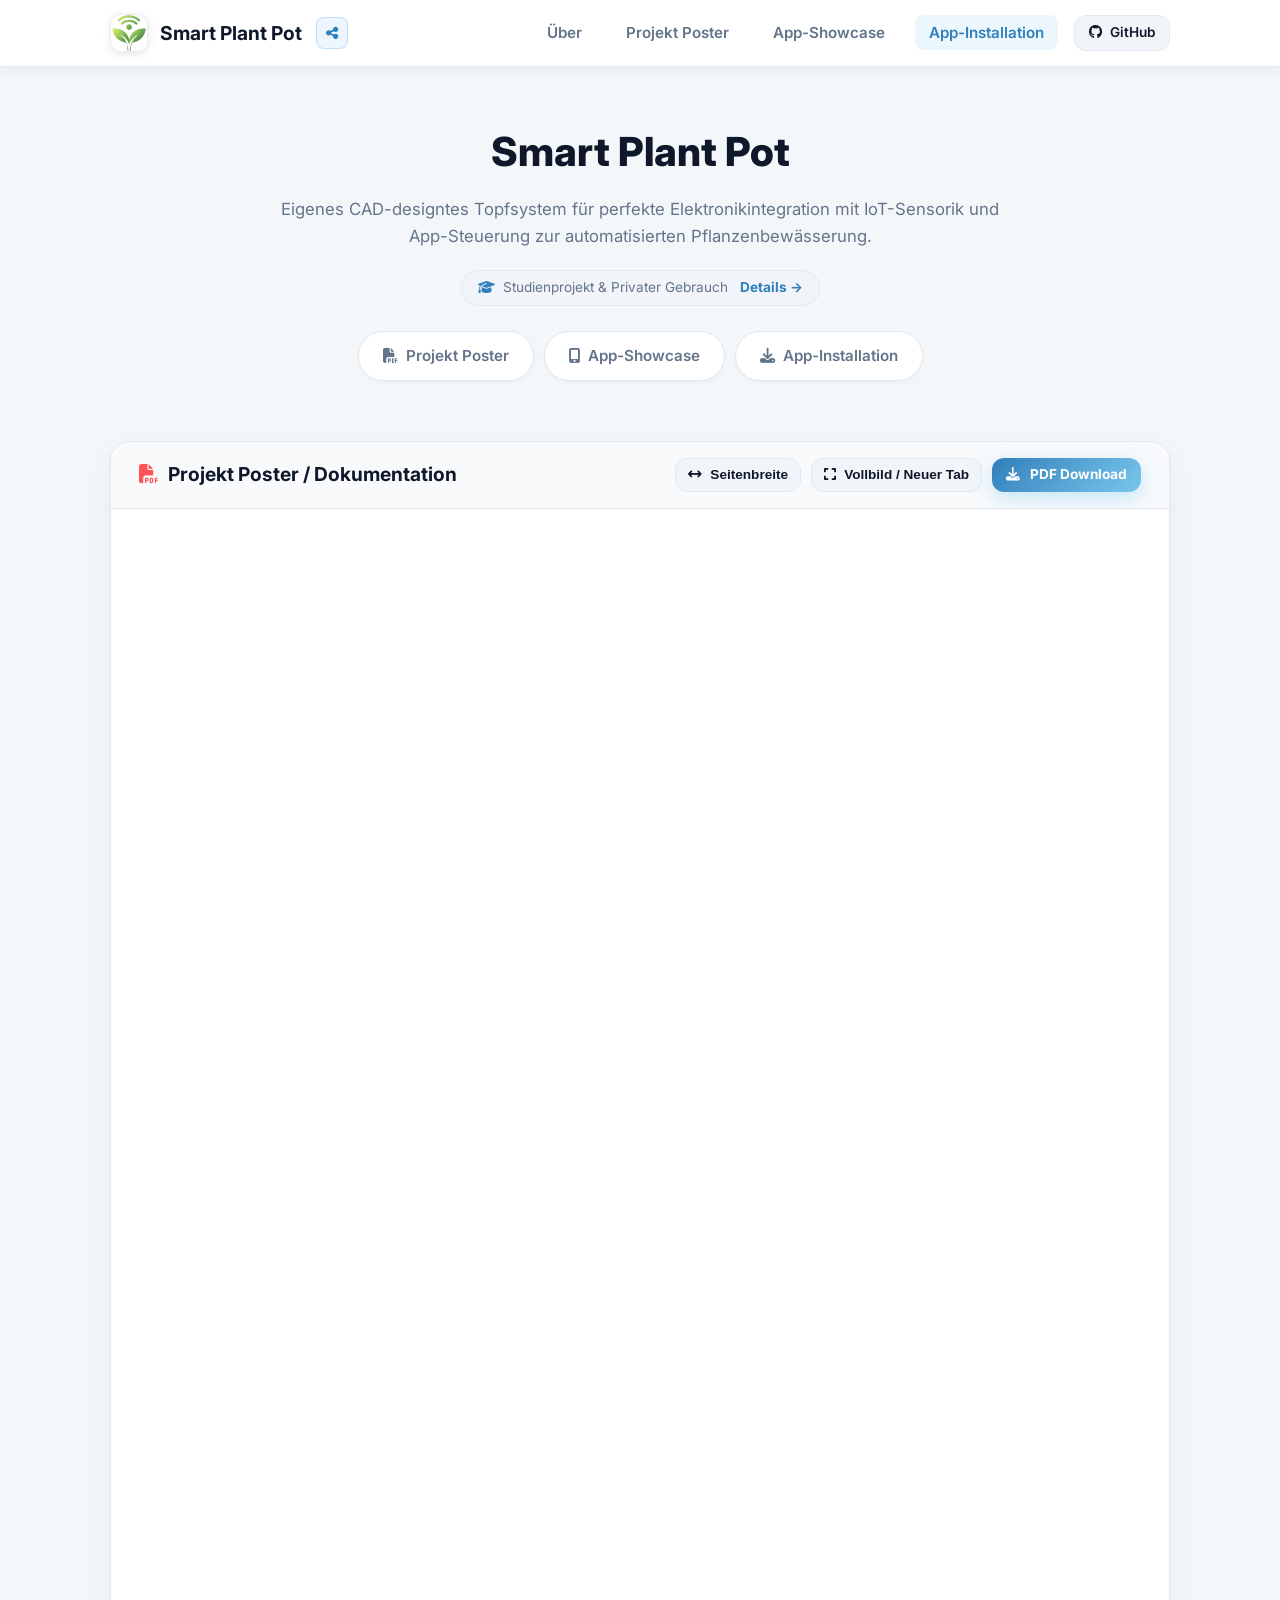
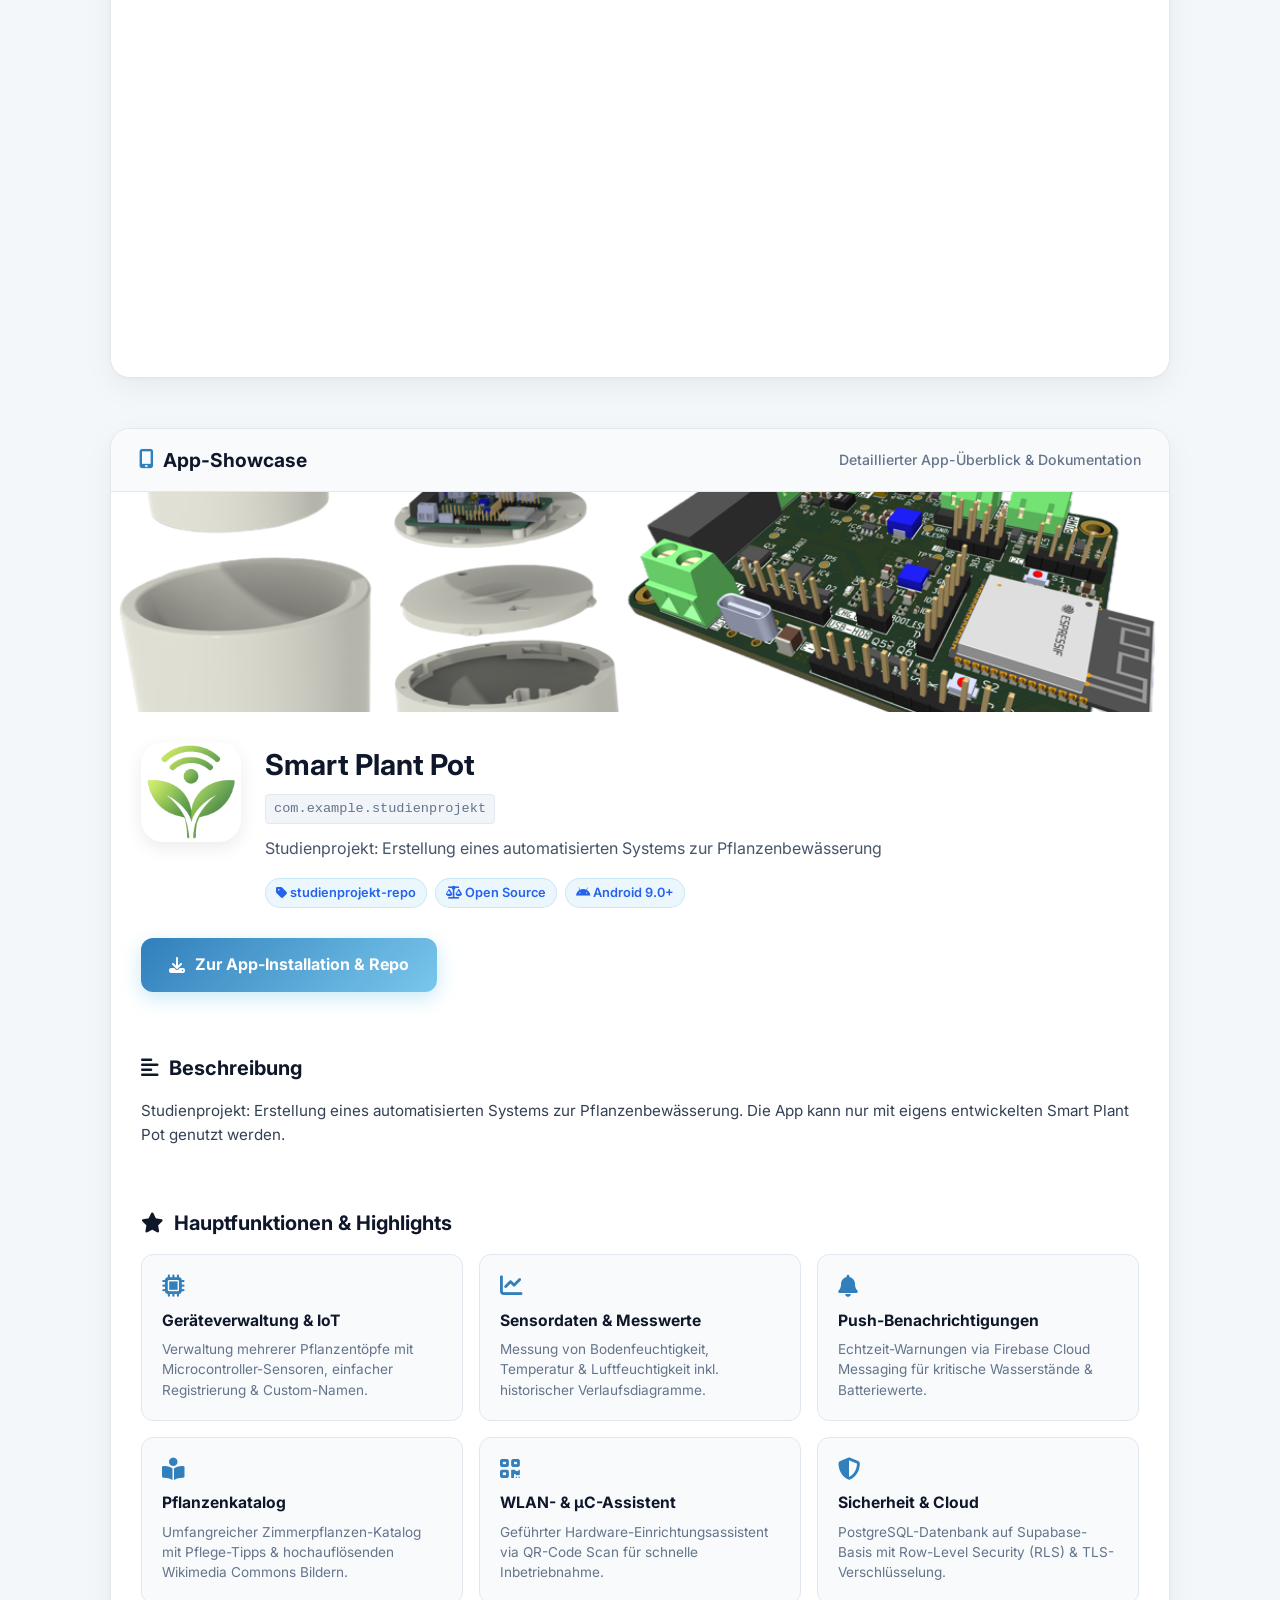
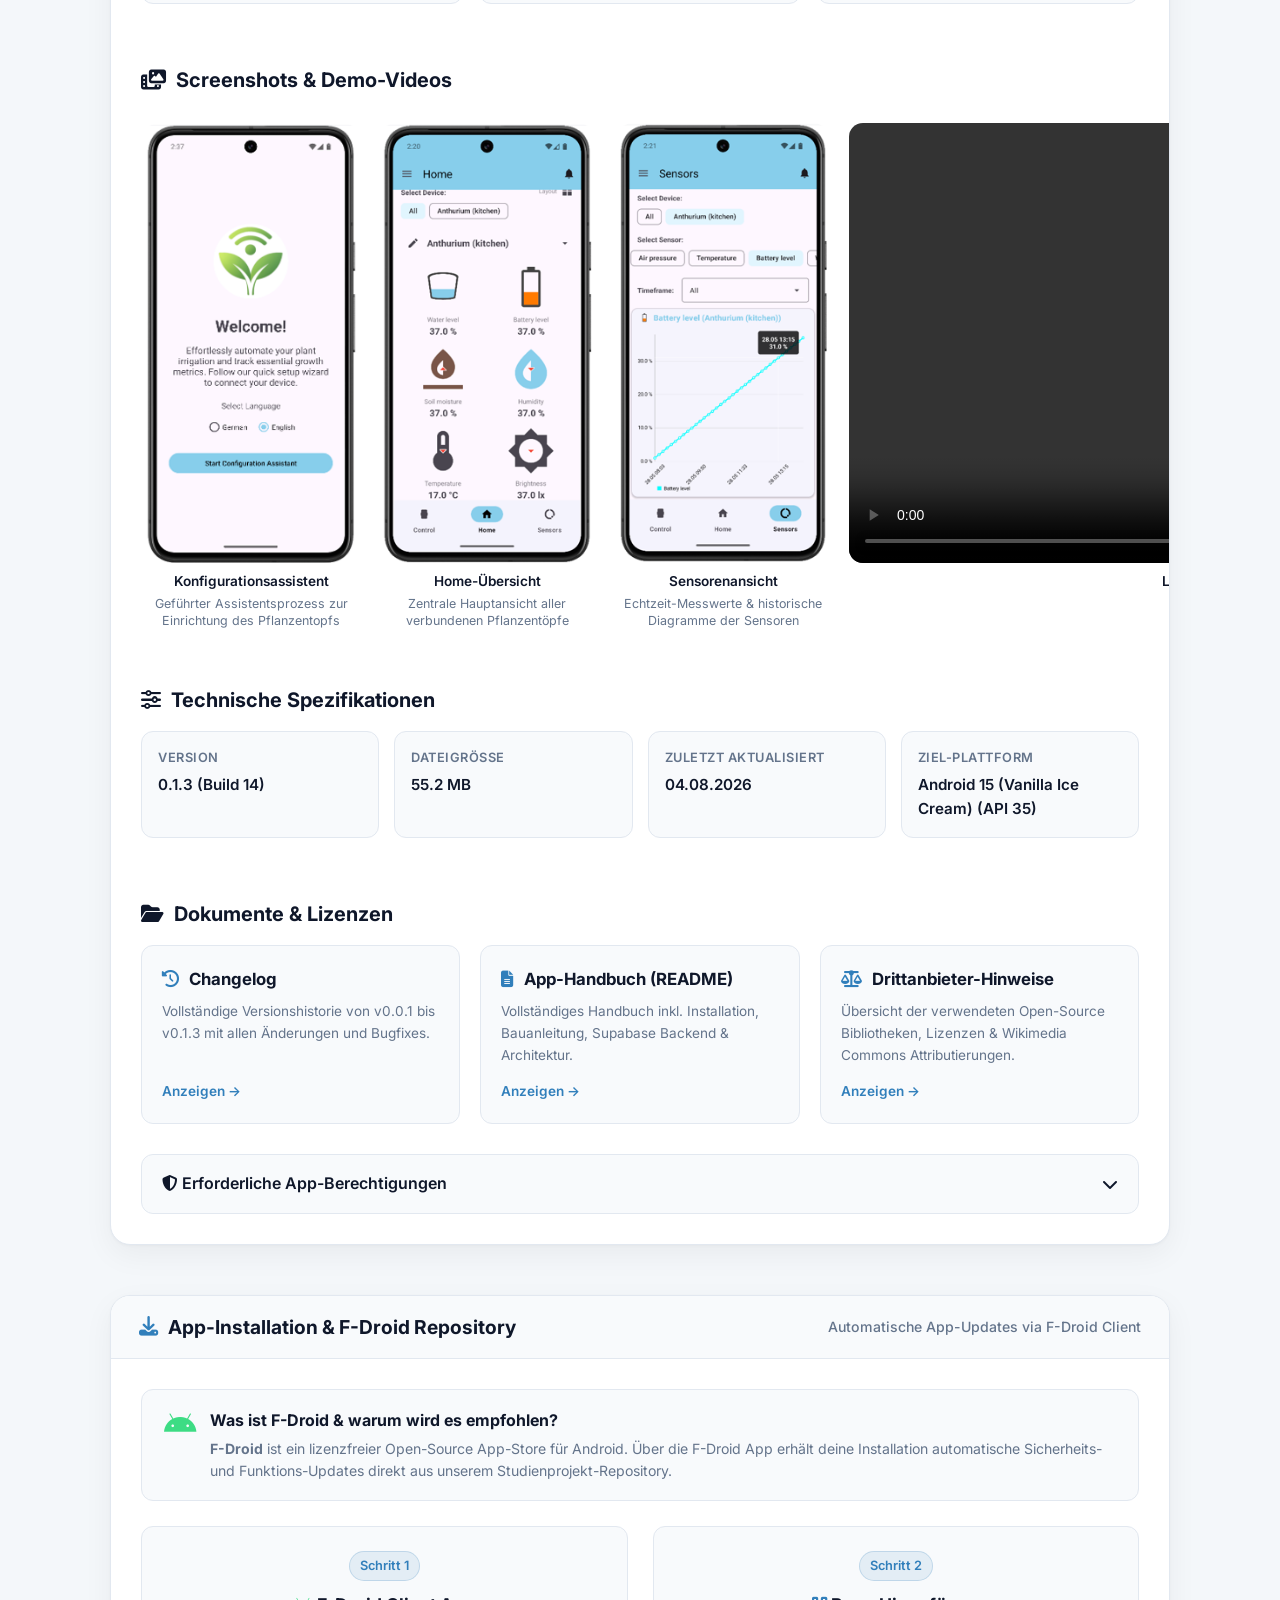
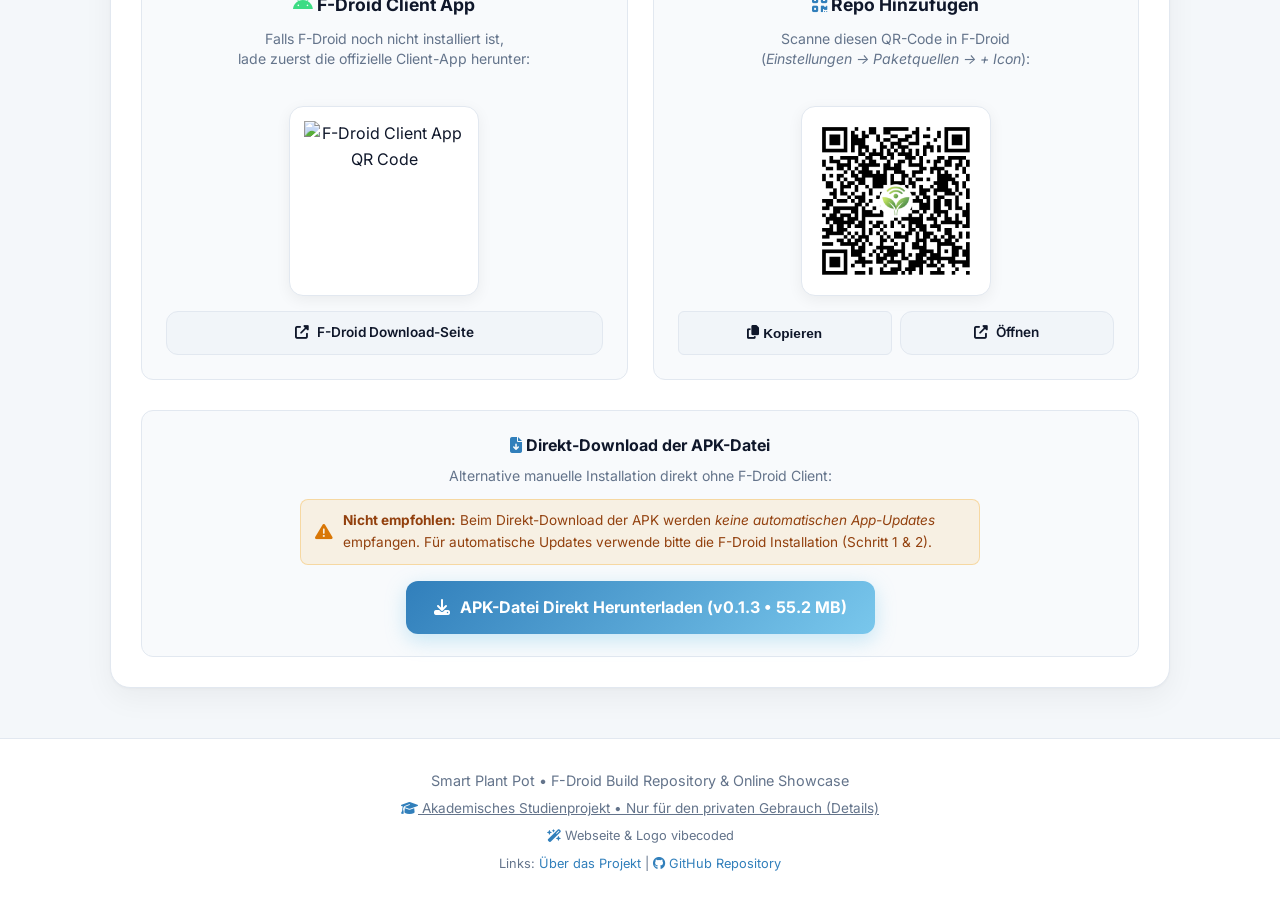
==== commit 7fd23636: "Ueberarbeitung Webseite" ====
--- a/index.html
+++ b/index.html
@@ -5,7 +5,7 @@
     <meta name="viewport" content="width=device-width, initial-scale=1.0">
     <meta name="robots" content="noindex, nofollow, noarchive, nosnippet">
     <title>Smart Plant Pot • Studienprojekt F-Droid Repo</title>
-    <meta name="description" content="Offizielle Landing Page für das Studienprojekt Smart Plant Pot (Automatisierte Pflanzenbewässerung): Projektposter, App Showcase & App-Installation.">
+    <meta name="description" content="Offizielle Landing Page für das Studienprojekt Smart Plant Pot (Automatisierte Pflanzenbewässerung): Projektposter, App-Showcase & App-Installation.">
     
     <!-- Google Fonts -->
     <link rel="preconnect" href="https://fonts.googleapis.com">
@@ -31,7 +31,7 @@
     <nav class="navbar">
         <div class="container nav-container">
             <div class="brand">
-                <img id="nav-app-icon" class="brand-icon-img" src="./repo/com.example.studienprojekt/en-US/icon.png" alt="Smart Plant Pot Logo" onerror="this.src='./web/images/repo_icon.png'">
+                <img id="nav-app-icon" class="brand-icon-img" src="./repo/com.example.studienprojekt/en-US/icon.png" alt="Smart Plant Pot Logo" onerror="this.src='./web/images/app-images/repo_icon.png'">
                 <span>Smart Plant Pot</span>
                 <button class="brand-share-btn" onclick="openShareModal()" title="Seite teilen / QR-Code" aria-label="Seite teilen">
                     <i class="fas fa-share-nodes"></i>
@@ -40,8 +40,8 @@
             <ul class="nav-links">
                 <li><a href="javascript:void(0)" onclick="openDocsModal('about')" class="nav-link">Über</a></li>
                 <li><a href="#poster" class="nav-link">Projekt Poster</a></li>
-                <li><a href="#app-showcase" class="nav-link">App Showcase</a></li>
-                <li><a href="#installation" class="nav-link">App-Installation</a></li>
+                <li><a href="#app-showcase" class="nav-link">App-Showcase</a></li>
+                <li><a href="#app-installation" class="nav-link">App-Installation</a></li>
                 <li>
                     <a href="https://github.com/FL0777/studienprojekt-fdroid" target="_blank" class="btn-secondary" style="padding: 6px 14px; font-size: 0.85rem;">
                         <i class="fab fa-github"></i> GitHub
@@ -74,9 +74,9 @@
                     <i class="fas fa-file-pdf"></i> Projekt Poster
                 </a>
                 <a href="#app-showcase" class="tab-btn">
-                    <i class="fas fa-mobile-alt"></i> App Showcase
+                    <i class="fas fa-mobile-alt"></i> App-Showcase
                 </a>
-                <a href="#installation" class="tab-btn">
+                <a href="#app-installation" class="tab-btn">
                     <i class="fas fa-download"></i> App-Installation
                 </a>
             </div>
@@ -97,7 +97,7 @@
                         <button onclick="openPdfFullscreen()" class="btn-secondary" style="padding: 6px 12px; font-size: 0.85rem;">
                             <i class="fas fa-expand"></i> Vollbild / Neuer Tab
                         </button>
-                        <a href="./web/pdf/poster.pdf" download="Smart_Plant_Pot_Poster.pdf" class="btn-download" style="padding: 6px 14px; font-size: 0.85rem;">
+                        <a href="./web/pdf/poster/poster.pdf" download="Smart_Plant_Pot_Poster.pdf" class="btn-download" style="padding: 6px 14px; font-size: 0.85rem;">
                             <i class="fas fa-download"></i> PDF Download
                         </a>
                     </div>
@@ -106,7 +106,7 @@
                 <!-- Nahtlose Poster Rendering-Area (HTML5 Canvas via PDF.js oder native IFrame) -->
                 <div id="poster-container" class="poster-canvas-container">
                     <canvas id="poster-canvas" class="poster-canvas" title="Klick für Vollbildansicht"></canvas>
-                    <iframe id="poster-object-fallback" src="./web/pdf/poster.pdf#toolbar=0&navpanes=0&scrollbar=0&view=FitH" class="poster-pdf-fallback" title="Projekt Poster PDF Viewer"></iframe>
+                    <iframe id="poster-object-fallback" src="./web/pdf/poster/poster.pdf#toolbar=0&navpanes=0&scrollbar=0&view=FitH" class="poster-pdf-fallback" title="Projekt Poster PDF Viewer"></iframe>
                 </div>
             </article>
         </section>
@@ -117,7 +117,7 @@
                 <div class="section-header-bar">
                     <h2 class="section-header-title">
                         <i class="fas fa-mobile-alt" style="color: var(--primary-color);"></i>
-                        <span>App Showcase</span>
+                        <span>App-Showcase</span>
                     </h2>
                     <span class="section-header-subtitle">Detaillierter App-Überblick &amp; Dokumentation</span>
                 </div>
@@ -142,7 +142,7 @@
 
                 <!-- Action Bar -->
                 <div class="action-bar">
-                    <a href="#installation" class="btn-download">
+                    <a href="#app-installation" class="btn-download">
                         <i class="fas fa-download"></i> Zur App-Installation & Repo
                     </a>
                 </div>
@@ -192,31 +192,35 @@
                 <h3 class="section-title"><i class="fas fa-photo-film"></i> Screenshots &amp; Demo-Videos</h3>
                 <div id="dyn-screenshots-gallery" class="screenshots-container">
                     <div class="media-item-box">
-                        <div class="media-thumb-wrapper screenshot-thumb" data-index="0" data-type="image" data-src="./repo/com.example.studienprojekt/en-US/phoneScreenshots/1.png" data-caption="Dashboard &amp; Sensorübersicht" title="Bild in Vollbild anzeigen">
-                            <img class="screenshot-thumb-img" src="./repo/com.example.studienprojekt/en-US/phoneScreenshots/1.png" alt="Dashboard &amp; Sensorübersicht">
-                        </div>
-                        <span class="media-caption">Dashboard &amp; Sensorübersicht</span>
+                        <div class="media-thumb-wrapper screenshot-thumb" data-index="0" data-type="image" data-src="./repo/com.example.studienprojekt/en-US/phoneScreenshots/1.png" data-caption="Konfigurationsassistent" data-description="Geführter Assistentsprozess zur Einrichtung des Pflanzentopfs" title="Bild in Vollbild anzeigen">
+                            <img class="screenshot-thumb-img" src="./repo/com.example.studienprojekt/en-US/phoneScreenshots/1.png" alt="Konfigurationsassistent">
+                        </div>
+                        <span class="media-caption">Konfigurationsassistent</span>
+                        <span class="media-description">Geführter Assistentsprozess zur Einrichtung des Pflanzentopfs</span>
                     </div>
                     <div class="media-item-box">
-                        <div class="media-thumb-wrapper screenshot-thumb" data-index="1" data-type="image" data-src="./repo/com.example.studienprojekt/en-US/phoneScreenshots/2.png" data-caption="Pflanzenkatalog &amp; Pflegetipps" title="Bild in Vollbild anzeigen">
-                            <img class="screenshot-thumb-img" src="./repo/com.example.studienprojekt/en-US/phoneScreenshots/2.png" alt="Pflanzenkatalog &amp; Pflegetipps">
-                        </div>
-                        <span class="media-caption">Pflanzenkatalog &amp; Pflegetipps</span>
+                        <div class="media-thumb-wrapper screenshot-thumb" data-index="1" data-type="image" data-src="./repo/com.example.studienprojekt/en-US/phoneScreenshots/2.png" data-caption="Home-Übersicht" data-description="Zentrale Hauptansicht aller verbundenen Pflanzentöpfe" title="Bild in Vollbild anzeigen">
+                            <img class="screenshot-thumb-img" src="./repo/com.example.studienprojekt/en-US/phoneScreenshots/2.png" alt="Home-Übersicht">
+                        </div>
+                        <span class="media-caption">Home-Übersicht</span>
+                        <span class="media-description">Zentrale Hauptansicht aller verbundenen Pflanzentöpfe</span>
                     </div>
                     <div class="media-item-box">
-                        <div class="media-thumb-wrapper screenshot-thumb" data-index="2" data-type="image" data-src="./repo/com.example.studienprojekt/en-US/phoneScreenshots/3.png" data-caption="Bewässerungseinstellungen" title="Bild in Vollbild anzeigen">
-                            <img class="screenshot-thumb-img" src="./repo/com.example.studienprojekt/en-US/phoneScreenshots/3.png" alt="Bewässerungseinstellungen">
-                        </div>
-                        <span class="media-caption">Bewässerungseinstellungen</span>
+                        <div class="media-thumb-wrapper screenshot-thumb" data-index="2" data-type="image" data-src="./repo/com.example.studienprojekt/en-US/phoneScreenshots/3.png" data-caption="Sensorenansicht" data-description="Echtzeit-Messwerte &amp; historische Diagramme der Sensoren" title="Bild in Vollbild anzeigen">
+                            <img class="screenshot-thumb-img" src="./repo/com.example.studienprojekt/en-US/phoneScreenshots/3.png" alt="Sensorenansicht">
+                        </div>
+                        <span class="media-caption">Sensorenansicht</span>
+                        <span class="media-description">Echtzeit-Messwerte &amp; historische Diagramme der Sensoren</span>
                     </div>
                     <div class="media-item-box">
-                        <div class="media-thumb-wrapper screenshot-thumb video-thumb" data-index="3" data-type="video" data-src="./web/videos/app-videos/4.mp4" data-caption="Live-Demonstration Bewässerungsvorgang">
+                        <div class="media-thumb-wrapper screenshot-thumb video-thumb" data-index="3" data-type="video" data-src="./web/videos/app-videos/4.mp4" data-caption="Live-Demonstration App-Konfiguration" data-description="Kurzes Video zur Vorführung des Einrichtungsprozesses in der App">
                             <video class="screenshot-thumb-video" src="./web/videos/app-videos/4.mp4" muted playsinline controls controlsList="nodownload noplaybackrate noremoteplayback novolume" onended="this.currentTime=0; this.pause();" style="border: none; background: transparent; object-fit: contain;"></video>
                             <button class="video-expand-btn" title="In Vollbildansicht / Lightbox öffnen" aria-label="Vollbildansicht">
                                 <i class="fas fa-expand"></i>
                             </button>
                         </div>
-                        <span class="media-caption">Live-Demonstration Bewässerungsvorgang</span>
+                        <span class="media-caption">Live-Demonstration App-Konfiguration</span>
+                        <span class="media-description">Kurzes Video zur Vorführung des Einrichtungsprozesses in der App</span>
                     </div>
                 </div>
 
@@ -287,7 +291,7 @@
         </section>
 
         <!-- SECTION 3: APP-INSTALLATION (F-Droid Repo Setup & Direct APK Download) -->
-        <section id="installation" class="content-section">
+        <section id="app-installation" class="content-section">
             <article class="repo-card">
                 <div class="section-header-bar">
                     <h2 class="section-header-title">
@@ -343,7 +347,7 @@
 
                             <div class="qr-box">
                                 <img class="qr-code-img" 
-                                     src="./web/images/repo_icon.png" 
+                                     src="./web/images/app-images/repo_icon.png" 
                                      alt="Studienprojekt Repo QR Code">
                             </div>
 
@@ -958,6 +962,7 @@
             <img id="lightbox-img" class="modal-img" src="" alt="Enlarged Screenshot">
             <video id="lightbox-video" class="modal-video" src="" controls autoplay loop style="display: none; max-width: 90vw; max-height: 85vh; border-radius: 12px; box-shadow: 0 10px 30px rgba(0,0,0,0.5); outline: none;"></video>
             <div id="lightbox-caption" class="lightbox-caption"></div>
+            <div id="lightbox-description" class="lightbox-description"></div>
             <div id="lightbox-counter" class="lightbox-counter">1 / 4</div>
         </div>
 
--- a/web/css/style.css
+++ b/web/css/style.css
@@ -477,22 +477,42 @@
 }
 
 .media-caption {
-    font-size: 0.82rem;
-    font-weight: 500;
-    color: var(--text-muted);
+    font-size: 0.85rem;
+    font-weight: 600;
+    color: var(--text-main);
     text-align: center;
     max-width: 100%;
     line-height: 1.3;
-    white-space: nowrap;
+}
+
+.media-description {
+    font-size: 0.78rem;
+    font-weight: 400;
+    color: var(--text-muted);
+    text-align: center;
+    max-width: 220px;
+    line-height: 1.35;
+    margin-top: -4px;
 }
 
 .lightbox-caption {
-    font-size: 0.95rem;
-    font-weight: 500;
-    color: rgba(255, 255, 255, 0.9);
-    margin-top: 10px;
+    font-size: 1rem;
+    font-weight: 700;
+    color: #FFFFFF;
+    margin-top: 12px;
     text-align: center;
     max-width: 80vw;
+    letter-spacing: 0.2px;
+}
+
+.lightbox-description {
+    font-size: 0.85rem;
+    font-weight: 400;
+    color: rgba(255, 255, 255, 0.8);
+    margin-top: 4px;
+    text-align: center;
+    max-width: 600px;
+    line-height: 1.35;
 }
 
 /* Hide volume slider & mute button in webkit video controls */
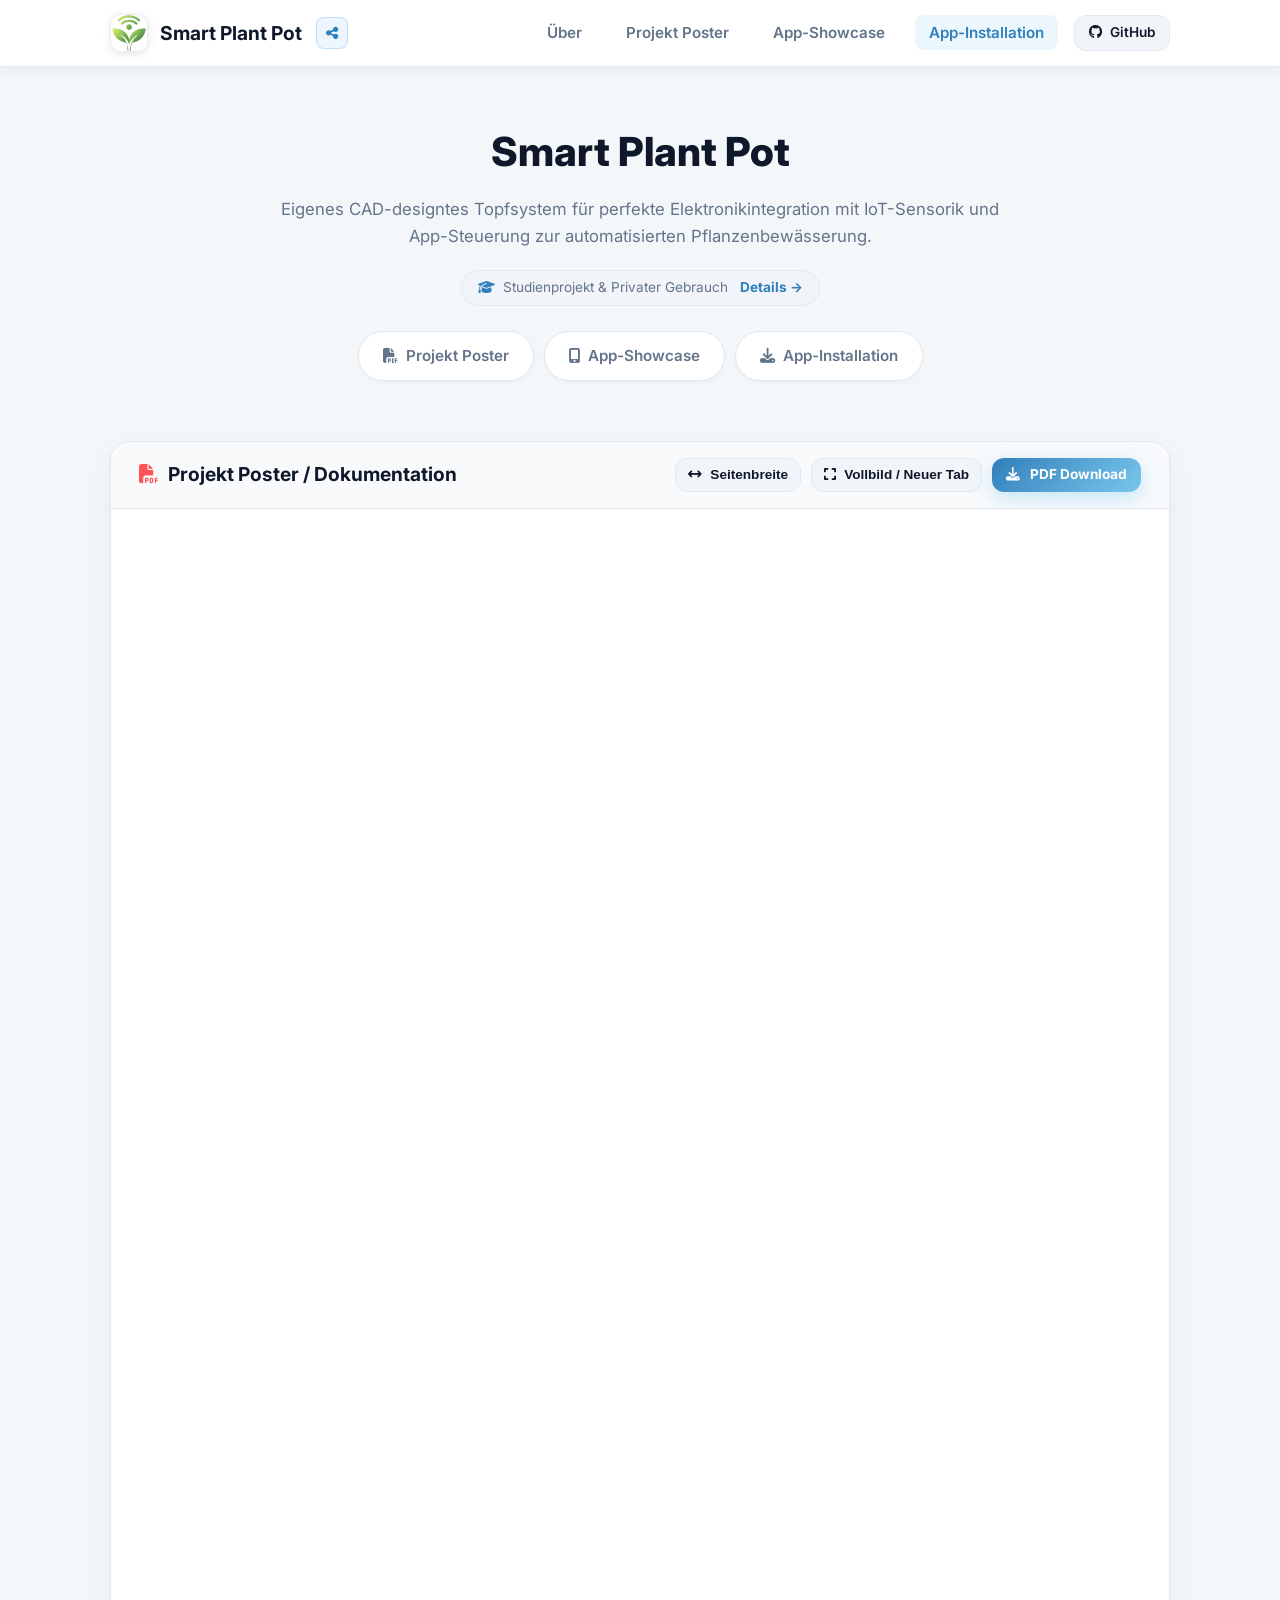
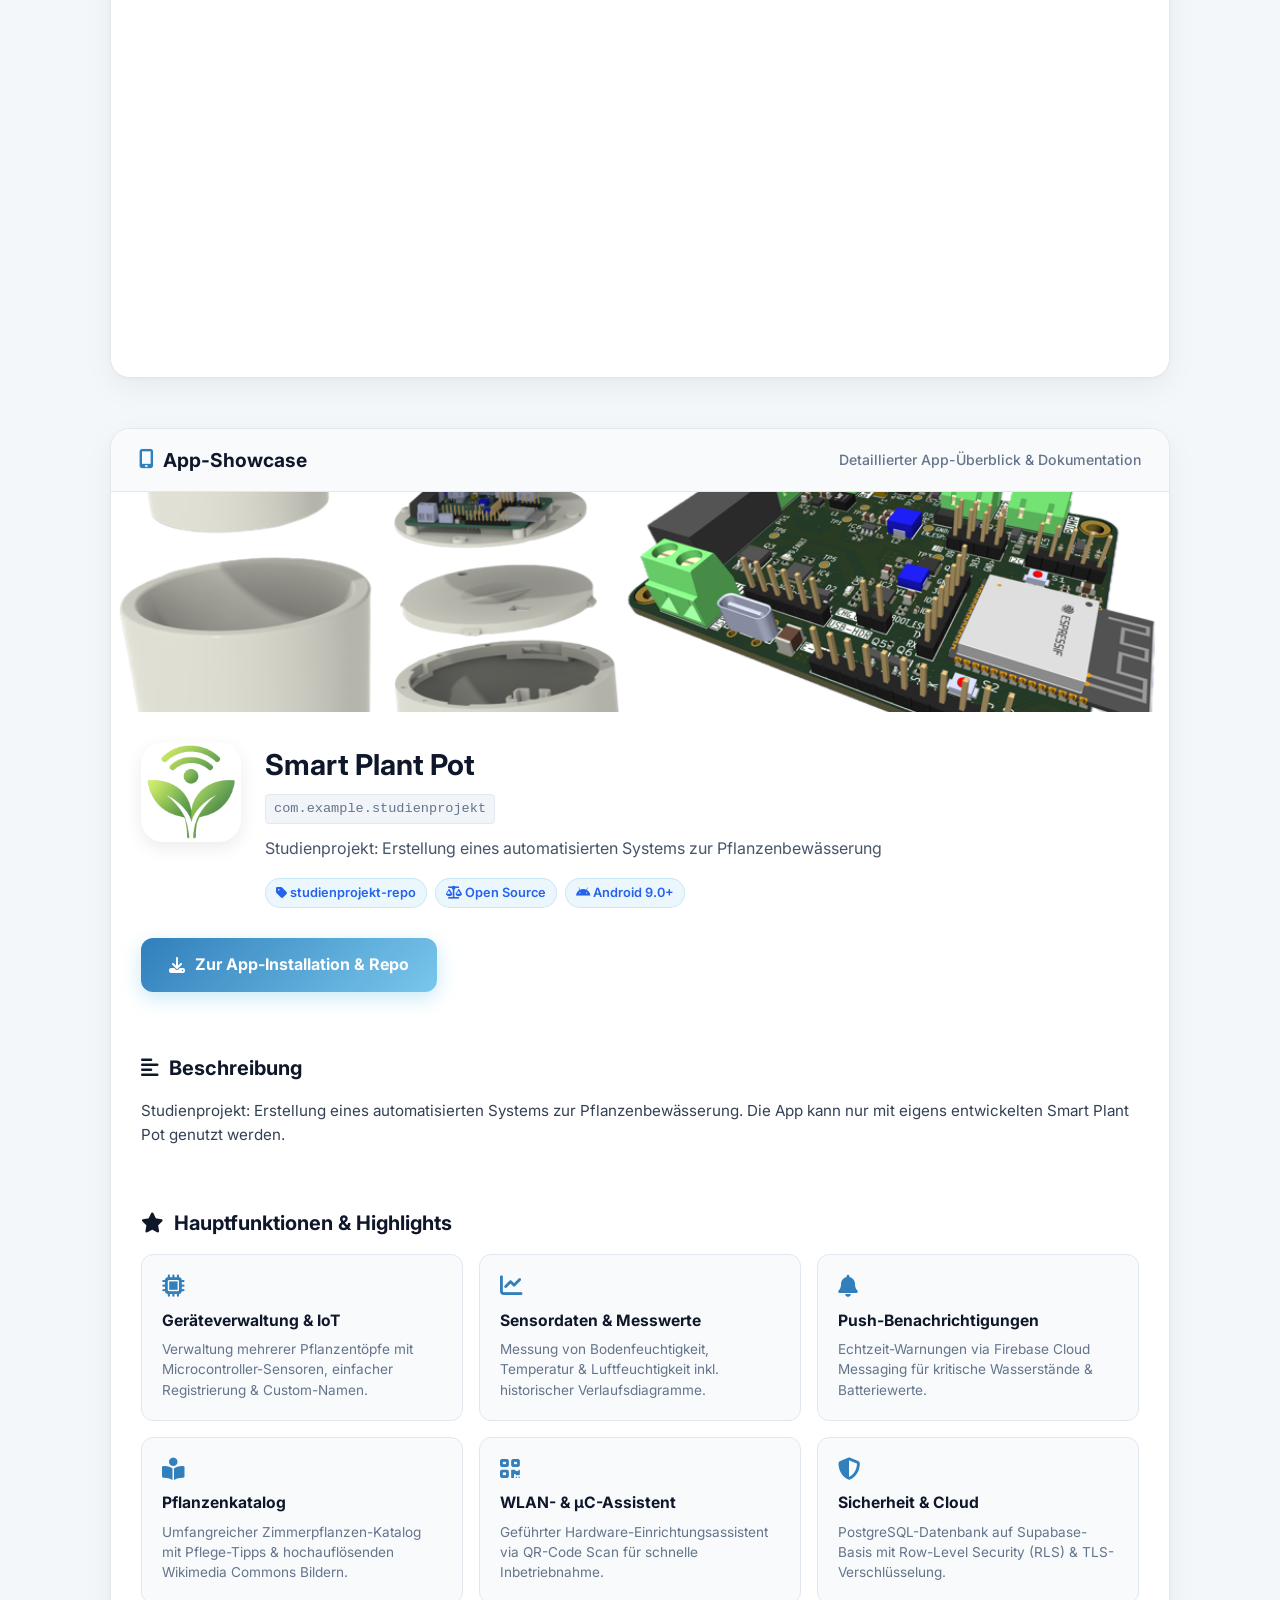
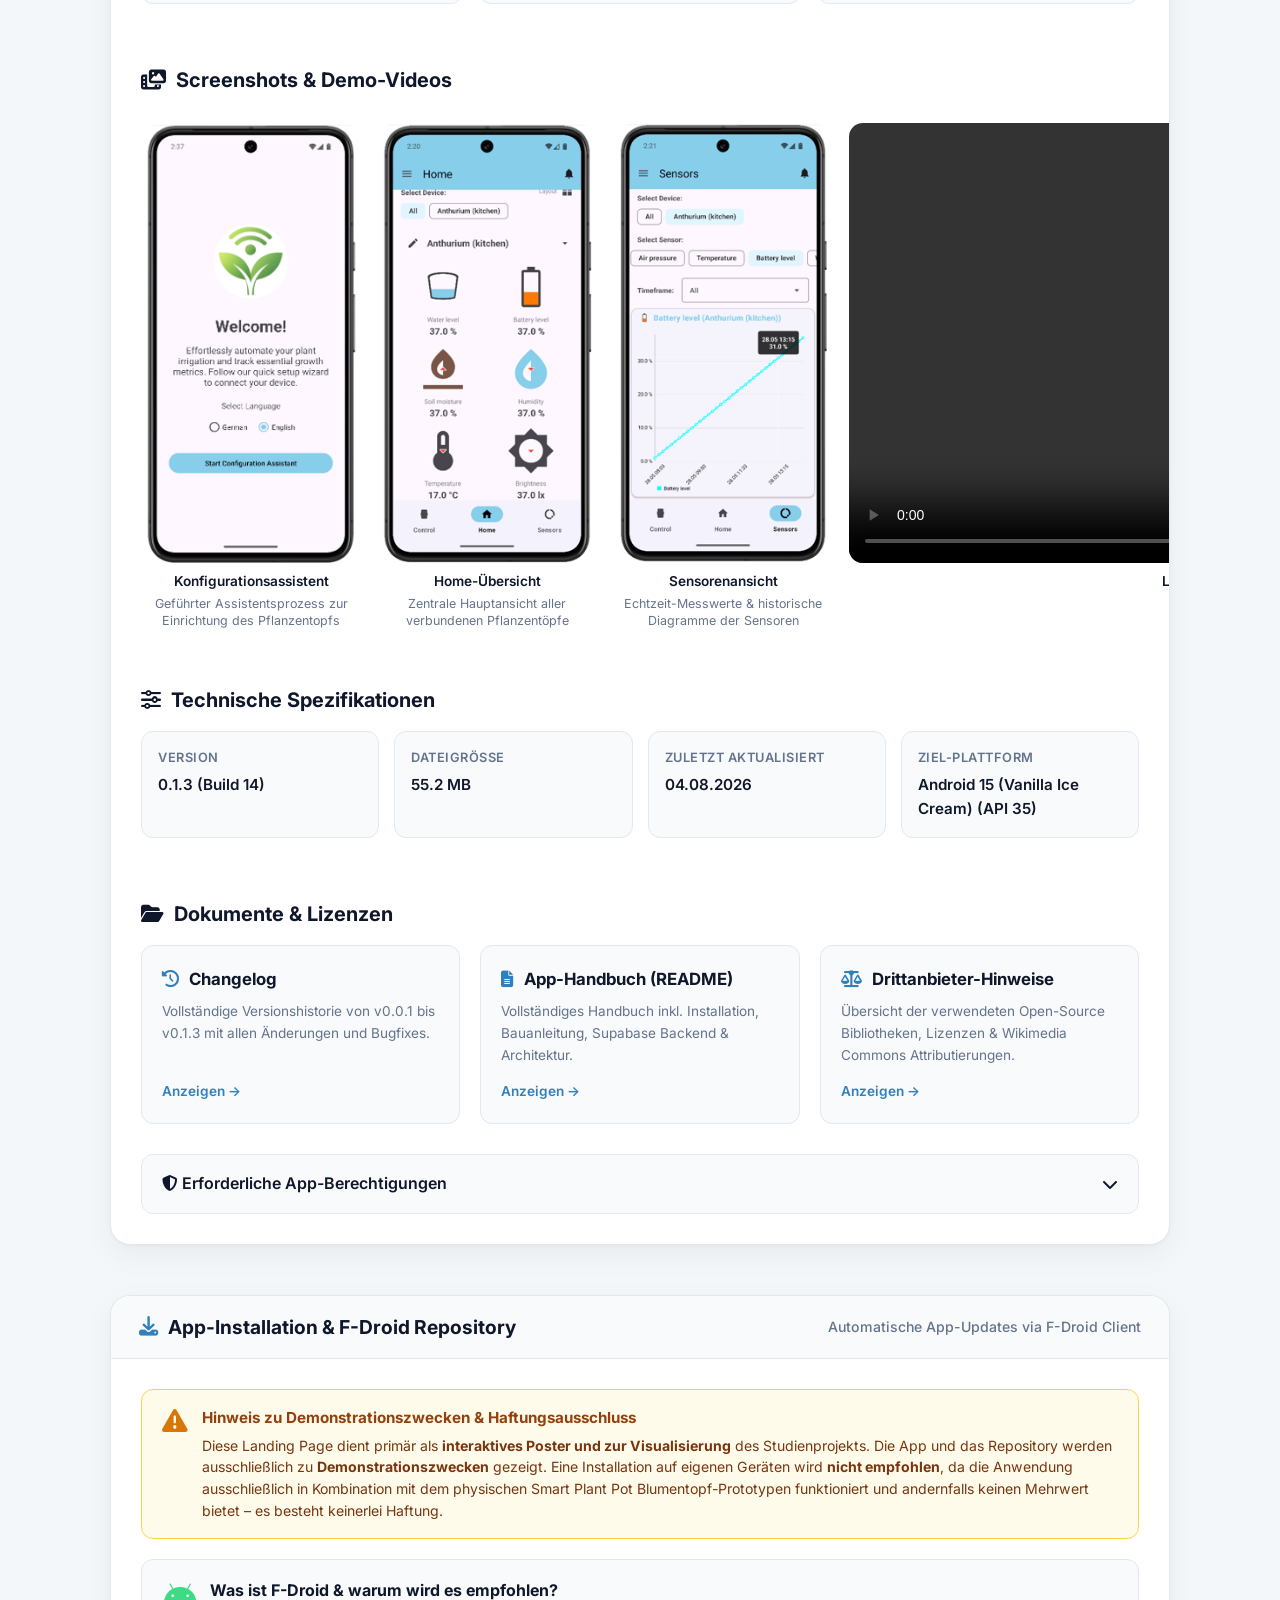
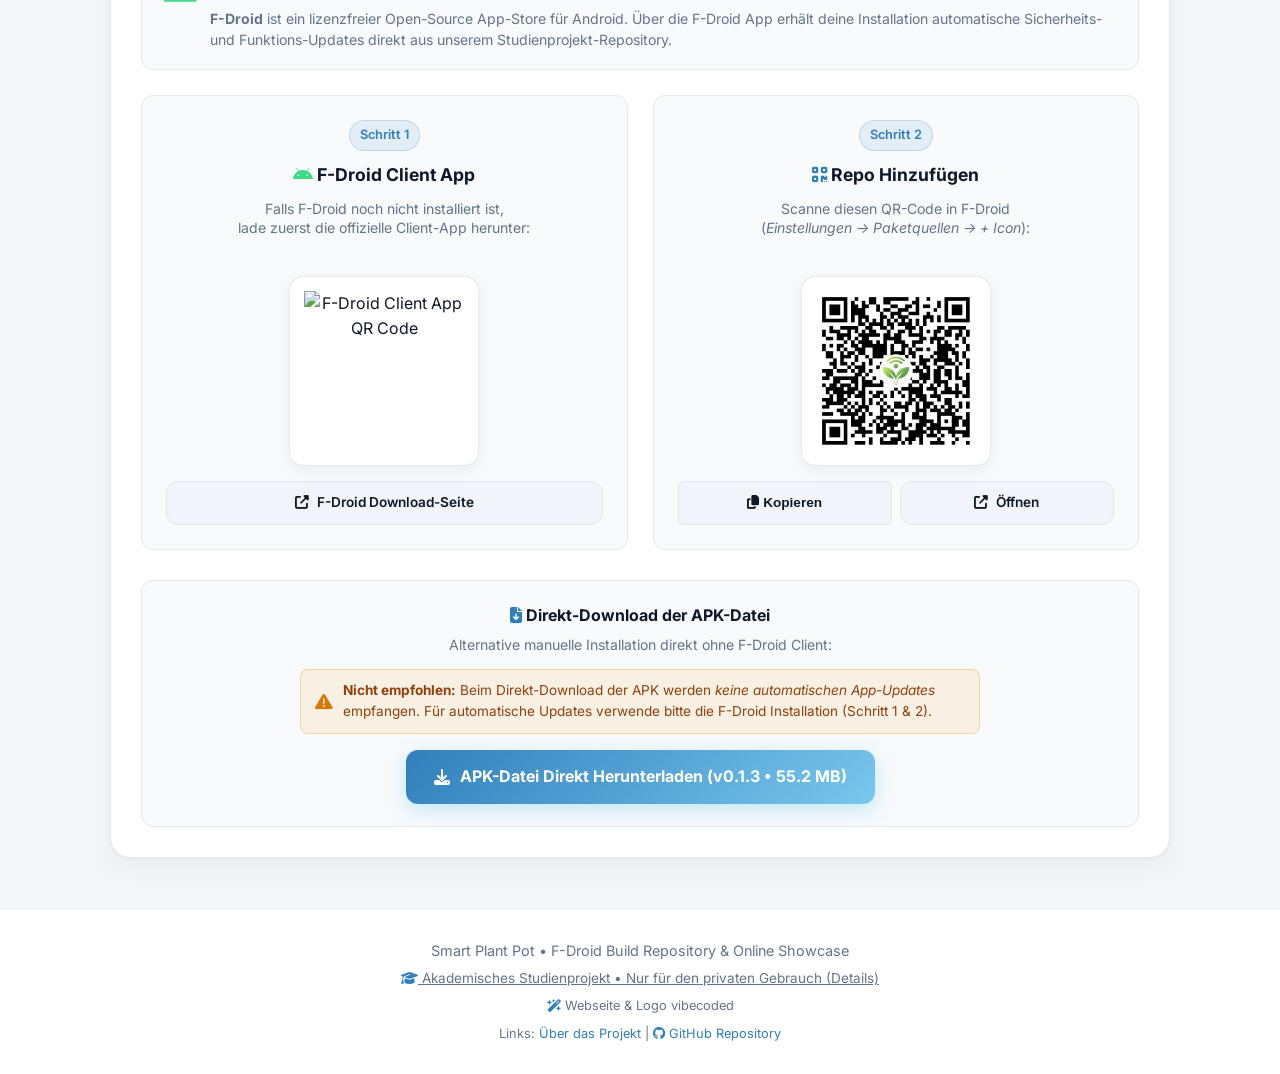
==== commit bdf6606c: "Ueberarbeitung Webseite" ====
--- a/index.html
+++ b/index.html
@@ -302,6 +302,19 @@
                 </div>
                 
                 <div style="padding: 30px;">
+
+                    <!-- Disclaimer & Demonstration Notice Banner -->
+                    <div style="background: #FFFBEB; border: 1px solid #FCD34D; border-radius: var(--radius-md); padding: 16px 20px; margin-bottom: 20px; display: flex; align-items: flex-start; gap: 14px;">
+                        <i class="fas fa-triangle-exclamation" style="font-size: 1.6rem; color: #D97706; margin-top: 2px; flex-shrink: 0;"></i>
+                        <div>
+                            <h4 style="font-size: 0.95rem; font-weight: 700; color: #92400E; margin-bottom: 4px;">
+                                Hinweis zu Demonstrationszwecken &amp; Haftungsausschluss
+                            </h4>
+                            <p style="font-size: 0.88rem; color: #78350F; line-height: 1.55; margin: 0;">
+                                Diese Landing Page dient primär als <strong>interaktives Poster und zur Visualisierung</strong> des Studienprojekts. Die App und das Repository werden ausschließlich zu <strong>Demonstrationszwecken</strong> gezeigt. Eine Installation auf eigenen Geräten wird <strong>nicht empfohlen</strong>, da die Anwendung ausschließlich in Kombination mit dem physischen Smart Plant Pot Blumentopf-Prototypen funktioniert und andernfalls keinen Mehrwert bietet – es besteht keinerlei Haftung.
+                            </p>
+                        </div>
+                    </div>
 
                     <!-- F-Droid Explanation Intro Banner -->
                     <div style="background: #F8FAFC; border: 1px solid var(--card-border); border-radius: var(--radius-md); padding: 18px 22px; margin-bottom: 25px; display: flex; align-items: flex-start; gap: 14px;">
@@ -514,12 +527,15 @@
     <script type="text/markdown" id="doc-about-de">
 # Über das Projekt & Rechtliche Hinweise
 
-## Akademischer Kontext
-Das Projekt **Smart Plant Pot** entstand im Rahmen eines akademischen Studienprojektes. 
-
-## Nutzungs- & Einsatzbereich
-- **Zweck:** Die Anwendung, die bereitgestellten Projektinhalte sowie das F-Droid Repository dienen **ausschließlich privaten, akademischen und Bildungszwecken**.
-- **Nicht-kommerziell:** Eine gewerbliche Nutzung oder ein kommerzieller Vertrieb ist nicht beabsichtigt.
+## Akademischer Kontext & Poster-Charakter
+- **Akademisches Projekt:** Das Projekt **Smart Plant Pot** entstand im Rahmen eines akademischen Studienprojektes.
+- **Visualisierung & Poster-Funktion:** Diese Landing Page dient primär als **digitale Visualisierung und interaktives Poster** zur Anschaulichen Präsentation der Ergebnisse des Studienprojekts.
+
+## Demonstrationszwecke & Haftungsausschluss
+- **Nur Demonstrationszwecke:** Die gezeigte Android-Anwendung sowie das F-Droid Repository dienen **ausschließlich Demonstrations- und Anschauungszwecken**.
+- **Keine Installationsempfehlung:** Eine Installation der App auf eigenen Geräten wird **ausdrücklich nicht empfohlen**, da die Anwendung ausschließlich in Kombination mit dem physischen Smart Plant Pot Blumentopf-Prototypen funktioniert und andernfalls keinen Mehrwert bietet.
+- **Haftungsausschluss:** Für Schäden, Datenverluste, Fehlfunktionen oder unerwartetes Verhalten bei Installation, Nutzung oder Ausführung der App, des Repositories oder der Bauteile besteht **keinerlei Haftung**.
+- **Nicht-kommerziell:** Eine gewerbliche Nutzung oder ein kommerzieller Vertrieb ist ausgeschlossen.
 
 ## Entwicklung & Systemkomponenten
 - **Hardware & Gehäuse:** Eigenes CAD-designtes Topfsystem für eine perfekte Integration der Elektronikkomponenten und IoT-Sensoren.
@@ -528,6 +544,10 @@
 ## Design & KI-Hinweise (Vibecoding)
 - **Webseite & Layout:** Die Landing Page und Benutzeroberfläche wurden mittels AI Vibe Coding (**vibecoded**) gestaltet und entwickelt.
 - **App-Logo & Grafiken:** Auch das Logo sowie grafische App-Elemente wurden vibecoded / mit KI-Unterstützung generiert.
+
+## Datenschutz & Hosting (GitHub Pages)
+- **Keine eigene Datenerfassung:** Diese Webseite setzt keine Tracking-Cookies ein, nutzt keine Analyse-Dienste und erfasst oder speichert keinerlei personenbezogene Daten der Besucher.
+- **Hosting auf GitHub Pages:** Die Webseite wird als statische Seite über GitHub Pages (GitHub Inc., USA) bereitgestellt. Beim Aufruf werden von GitHub technisch notwendige Server-Logfiles (wie IP-Adresse, Datum/Uhrzeit und Browser-Typ) verarbeitet, um den Betrieb und die Sicherheit der Infrastruktur zu gewährleisten.
 
 ## Urheberrecht & Lizenzen
 - **Lizenzen & Rechte:** Die im Projekt enthaltenen Inhalte, Dokumente und Quellcode-Dateien sowie verwendete Open-Source-Bibliotheken unterliegen den jeweils ausgewiesenen Lizenzen (z. B. Apache 2.0, CC-BY, CC0).
@@ -541,12 +561,15 @@
     <script type="text/markdown" id="doc-about-en">
 # About the Project & Legal Notices
 
-## Academic Context
-The **Smart Plant Pot** project was developed as part of an academic student project.
-
-## Scope of Use
-- **Purpose:** The application, project materials, and F-Droid repository are strictly intended for **private, academic, and educational use**.
-- **Non-commercial:** Commercial distribution or use is not intended.
+## Academic Context & Poster Functionality
+- **Academic Project:** The **Smart Plant Pot** project was developed as part of an academic student project.
+- **Visualization & Poster Function:** This landing page serves primarily as a **digital visualization and interactive poster** demonstrating the project results.
+
+## Demonstration Purpose & Disclaimer of Liability
+- **Demonstration Purpose Only:** The featured Android application and F-Droid repository are made available strictly for **demonstration and presentation purposes**.
+- **Installation Not Recommended:** Installing the app on personal devices is **expressly not recommended**, as the app operates exclusively in combination with the physical Smart Plant Pot planter prototype and provides no added value without it.
+- **Disclaimer of Liability:** **No liability** is assumed for any damage, data loss, malfunctions, or unexpected behavior resulting from the installation, use, or execution of the app, repository, or hardware components.
+- **Non-commercial:** Commercial distribution or use is strictly excluded.
 
 ## Development & Components
 - **Housing & Hardware:** Custom CAD-designed pot system engineered for seamless electronics integration and IoT sensor placement.
@@ -555,6 +578,10 @@
 ## Design & AI Transparency (Vibecoding)
 - **Website & Layout:** The landing page and web interface were created using AI Vibe Coding (**vibecoded**).
 - **App Logo & Graphics:** The app logo and graphic assets are also vibecoded / AI-assisted.
+
+## Privacy & Hosting (GitHub Pages)
+- **No Data Collection:** This website does not use tracking cookies or analytics tools and collects no personal visitor data.
+- **GitHub Pages Hosting:** The site is statically hosted via GitHub Pages (GitHub Inc., USA). Technical server log files (such as IP addresses and timestamps) are processed automatically by GitHub to ensure infrastructure security and stability.
 
 ## Copyright & Licenses
 - **Licenses:** All project files, documentation, source code, and included open-source libraries are governed by their respective licenses (e.g., Apache 2.0, CC-BY, CC0).
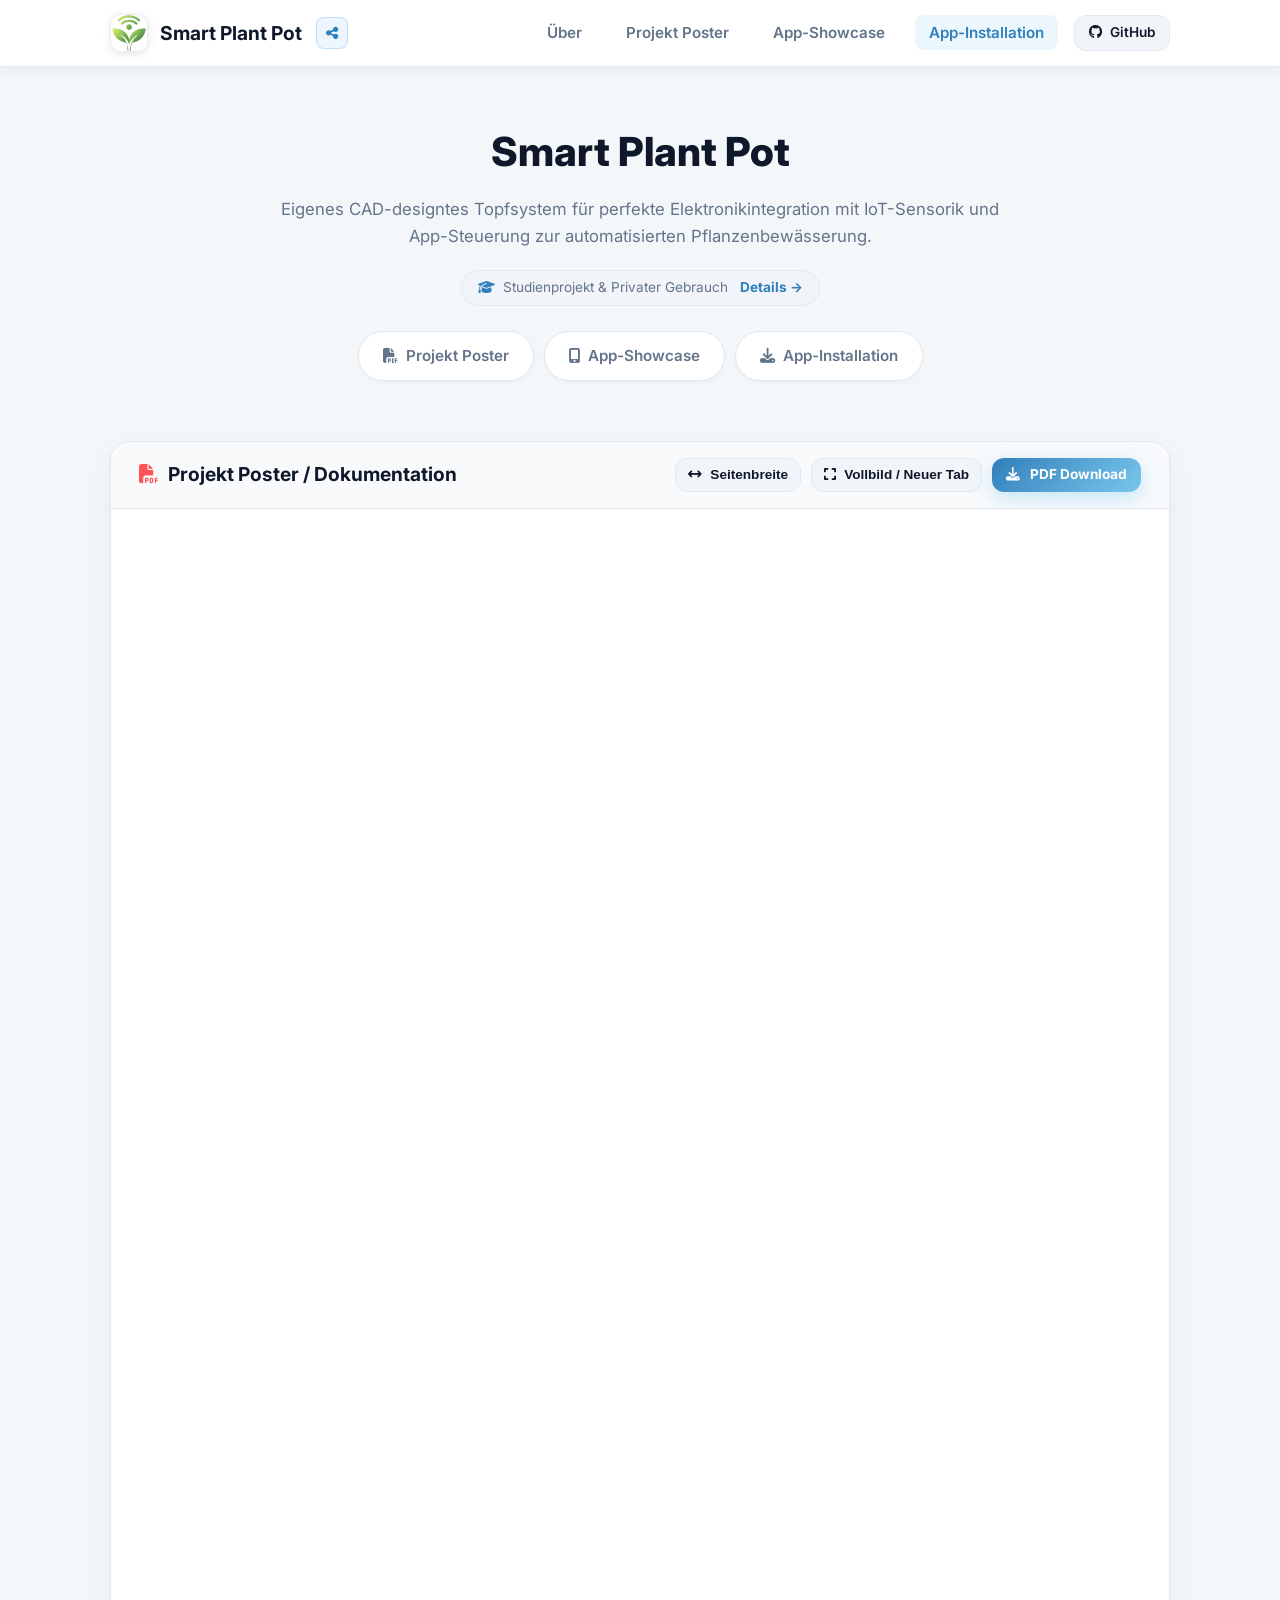
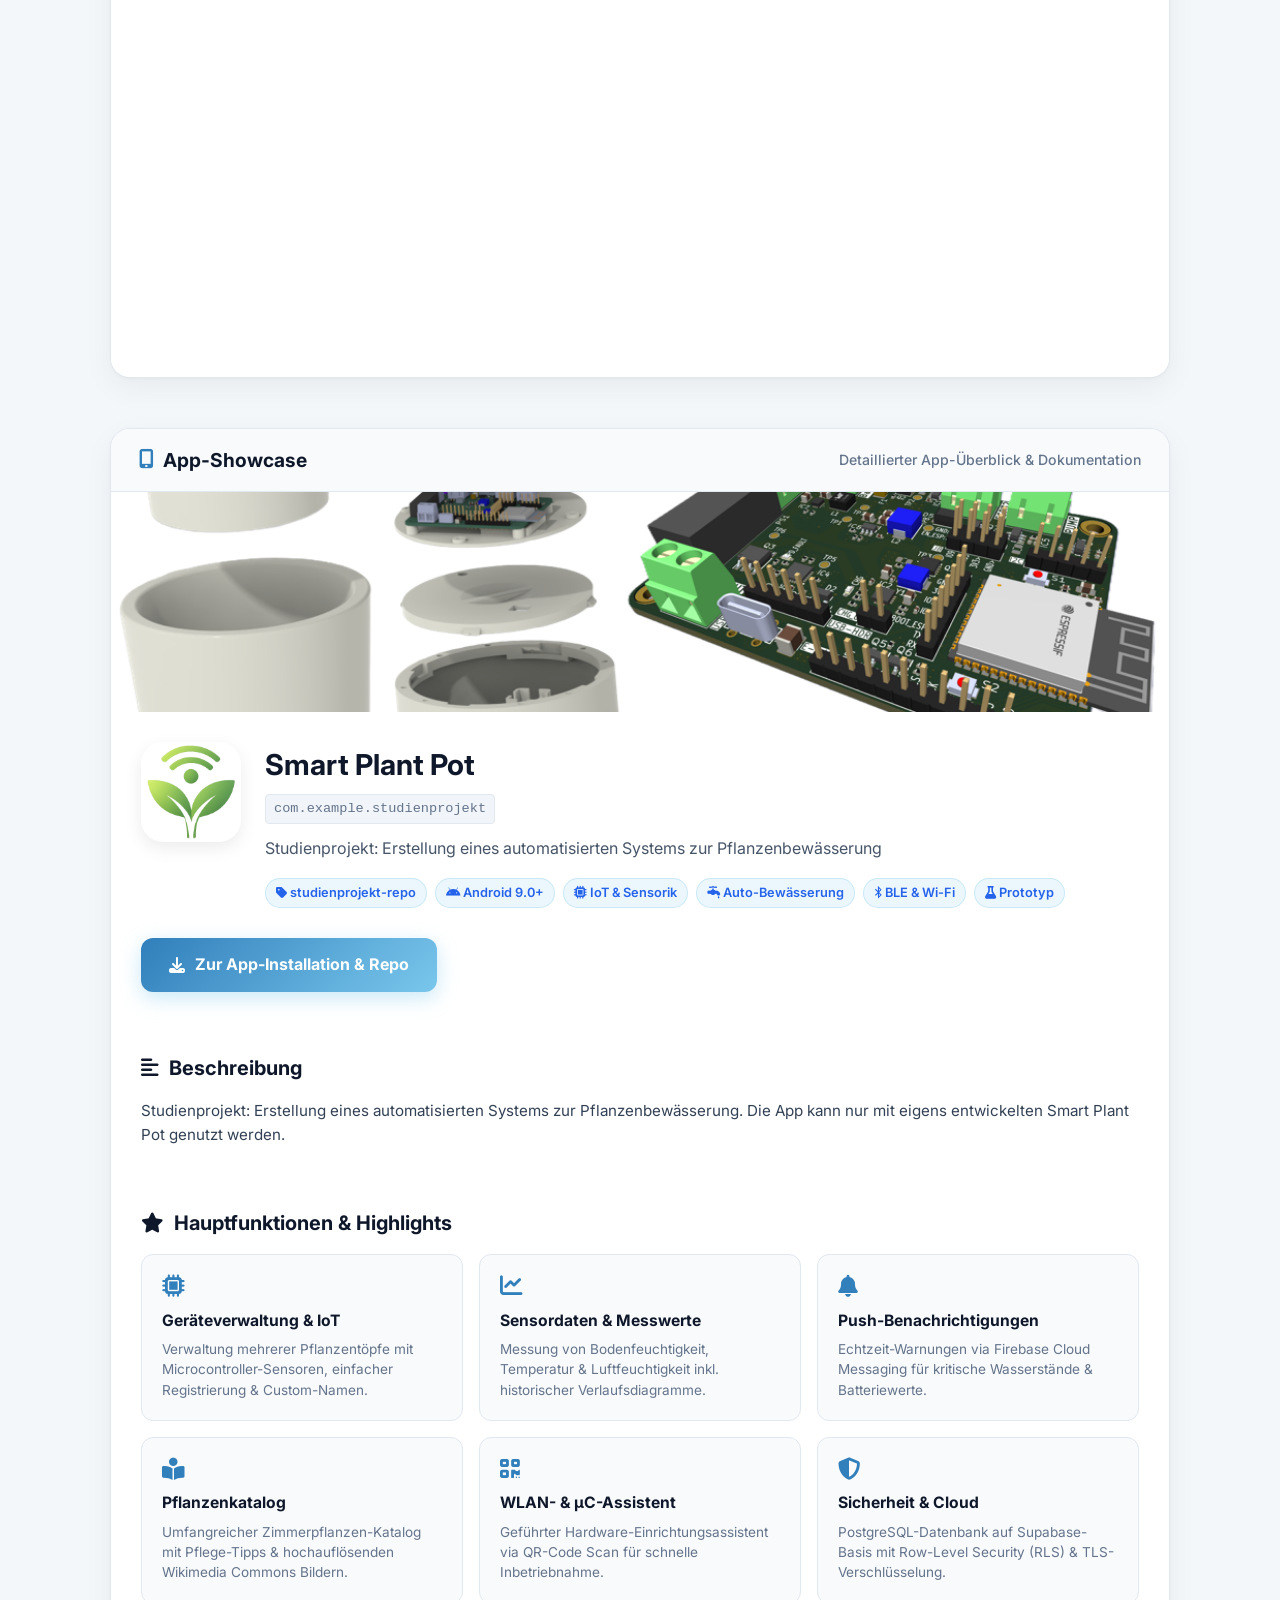
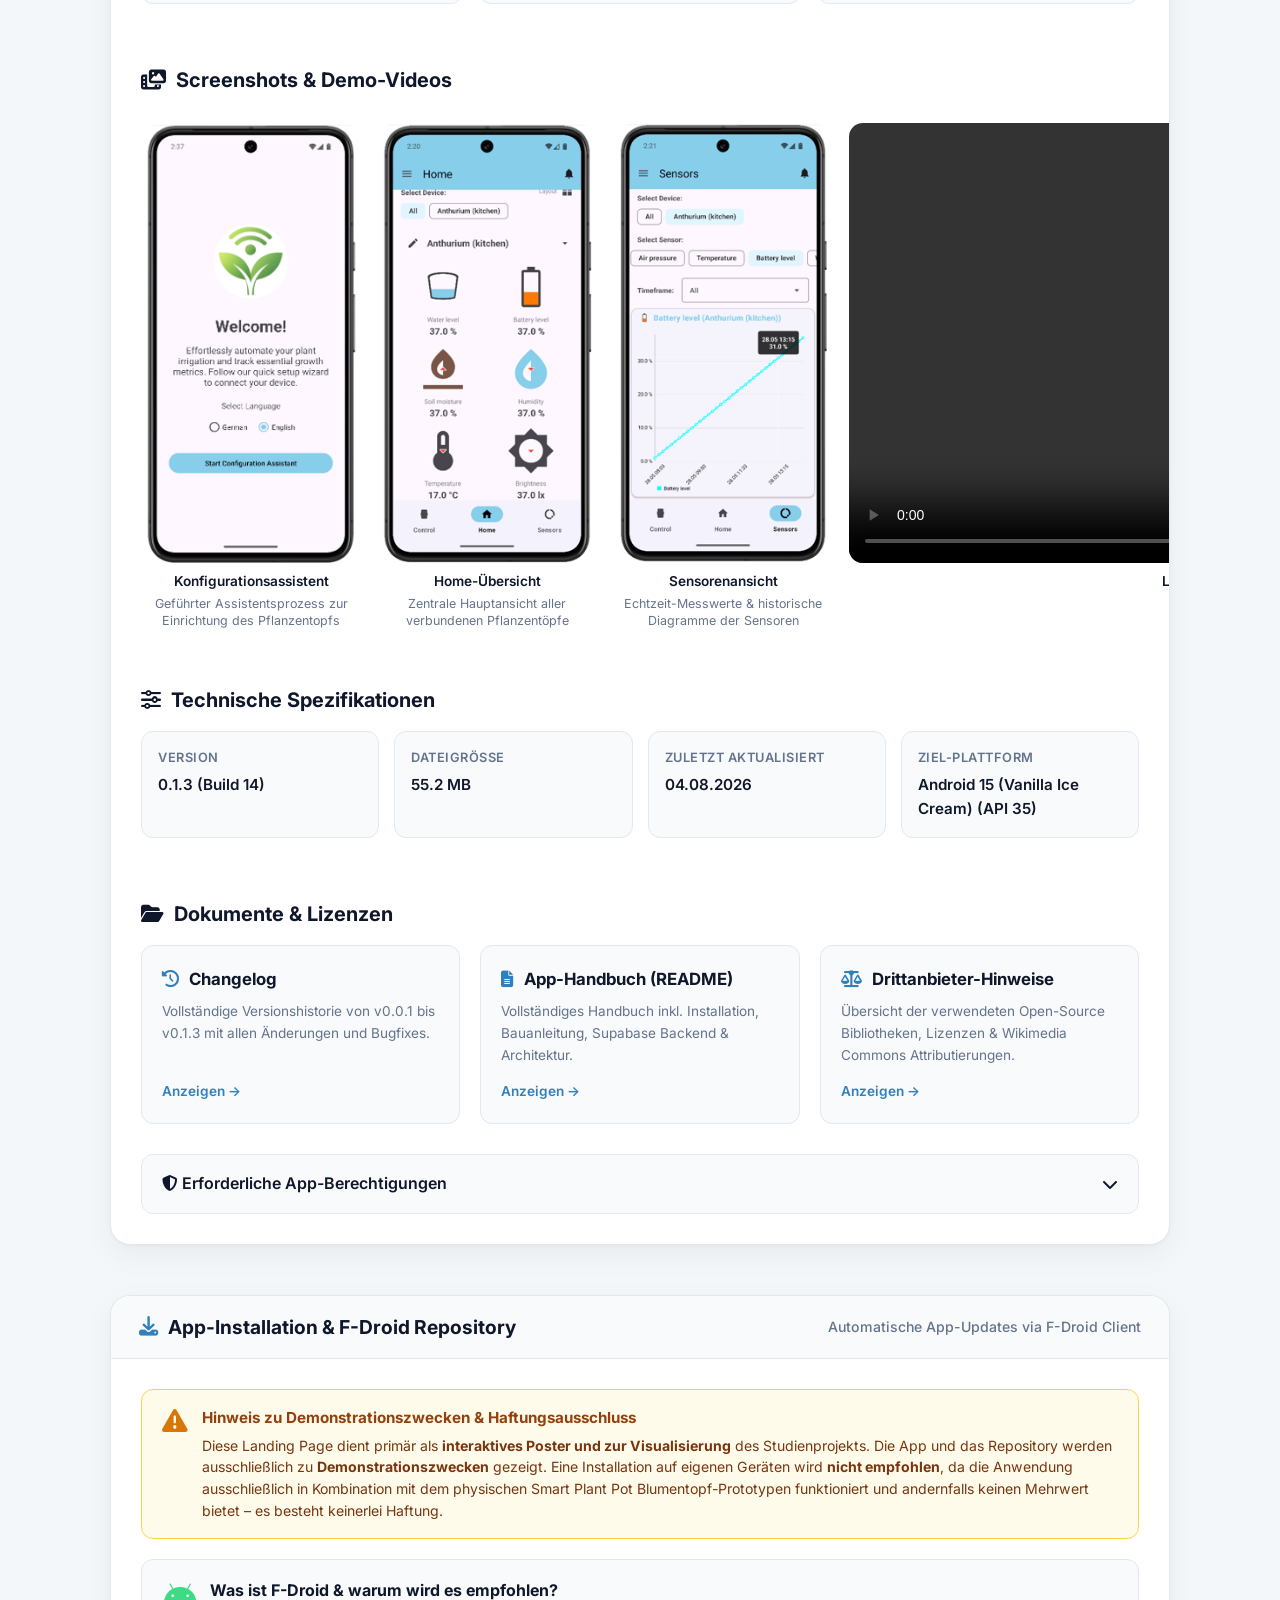
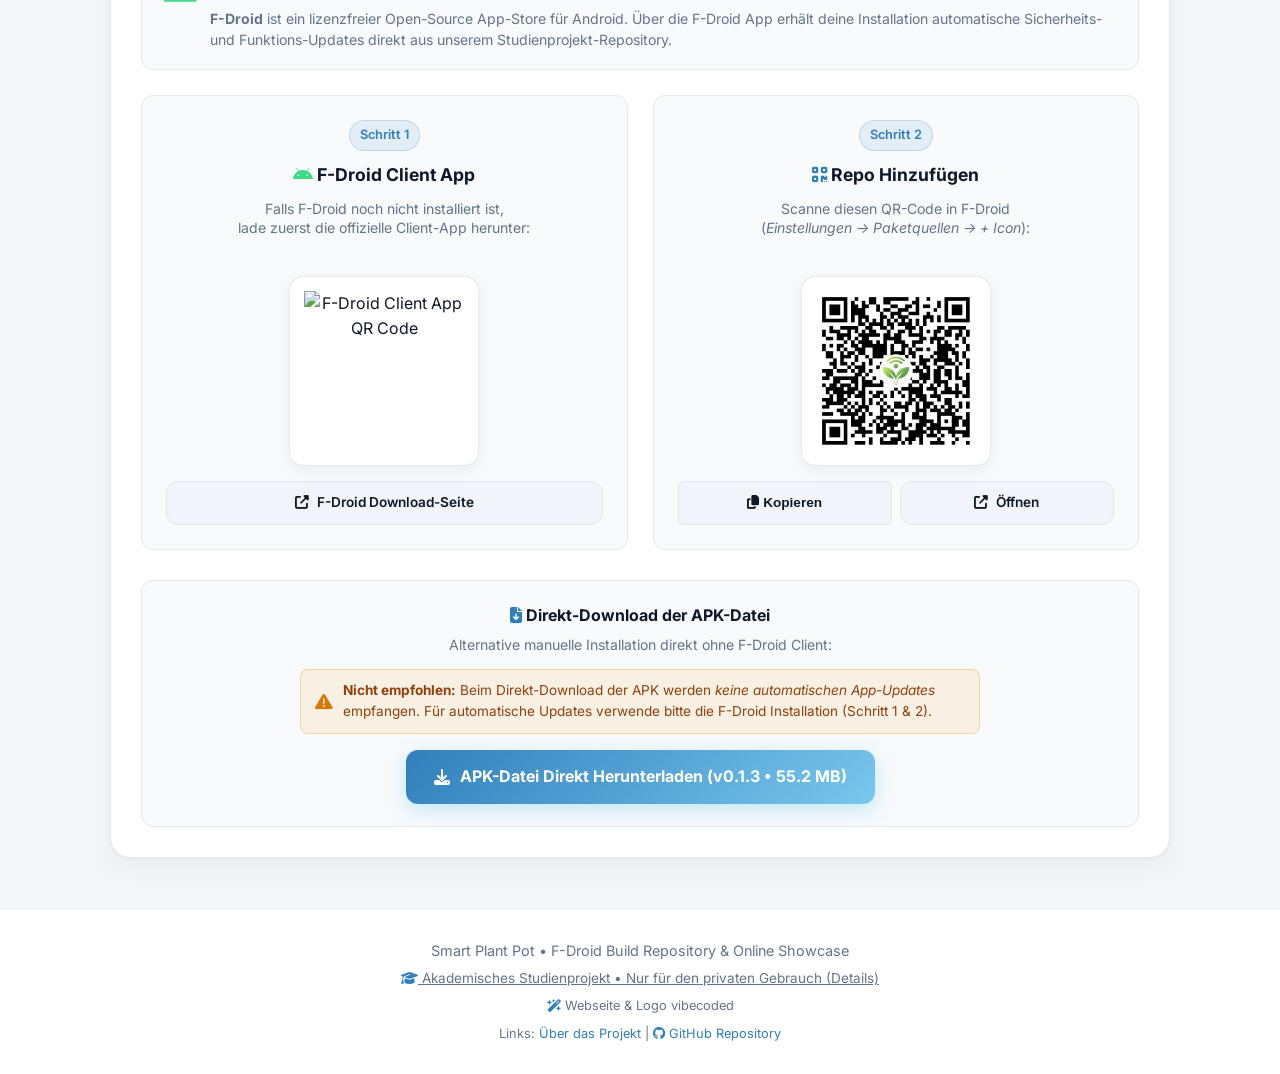
==== commit 88d31655: "Ausbesserung" ====
--- a/index.html
+++ b/index.html
@@ -134,8 +134,11 @@
                         <p id="dyn-app-summary" class="app-summary">Studienprojekt: Erstellung eines automatisierten Systems zur Pflanzenbewässerung</p>
                         <div class="app-tags">
                             <span class="tag"><i class="fas fa-tag"></i> studienprojekt-repo</span>
-                            <span class="tag"><i class="fas fa-scale-balanced"></i> Open Source</span>
                             <span class="tag"><i class="fab fa-android"></i> Android 9.0+</span>
+                            <span class="tag"><i class="fas fa-microchip"></i> IoT &amp; Sensorik</span>
+                            <span class="tag"><i class="fas fa-faucet-drip"></i> Auto-Bewässerung</span>
+                            <span class="tag"><i class="fab fa-bluetooth-b"></i> BLE &amp; Wi-Fi</span>
+                            <span class="tag"><i class="fas fa-flask"></i> Prototyp</span>
                         </div>
                     </div>
                 </div>
@@ -442,7 +445,7 @@
 
                 <!-- QR Code Box -->
                 <div style="padding: 12px; border-radius: 16px; background: #F8FAFC; border: 1px solid var(--card-border); box-shadow: 0 4px 12px rgba(0,0,0,0.05);">
-                    <img src="./web/images/github_icon.png" alt="GitHub Pages QR Code" style="width: 190px; height: 190px; object-fit: contain; display: block; border-radius: 8px;">
+                    <img id="share-qr-img" src="./web/images/app-images/github_icon.png" alt="GitHub Pages QR Code" style="width: 190px; height: 190px; object-fit: contain; display: block; border-radius: 8px;">
                 </div>
 
                 <!-- Share URL & Copy Button -->
@@ -527,31 +530,43 @@
     <script type="text/markdown" id="doc-about-de">
 # Über das Projekt & Rechtliche Hinweise
 
-## Akademischer Kontext & Poster-Charakter
-- **Akademisches Projekt:** Das Projekt **Smart Plant Pot** entstand im Rahmen eines akademischen Studienprojektes.
-- **Visualisierung & Poster-Funktion:** Diese Landing Page dient primär als **digitale Visualisierung und interaktives Poster** zur Anschaulichen Präsentation der Ergebnisse des Studienprojekts.
+## Akademischer Kontext & Projektidee
+- **Akademisches Projekt:** Das Projekt **Smart Plant Pot** wurde im Rahmen eines Hochschul-Studienprojektes entwickelt.
+- **Projektziel:** Erstellung eines automatisierten Topfsystems mit IoT-Sensorik, Microcontroller-Steuerung und Android-App zur intelligenten Pflanzenpflege.
+
+## Visualisierung & Digitaler Poster-Charakter
+- **Digitale Visualisierung:** Diese Landing Page dient primär als **interaktive digitale Ergänzung und Visualisierung** des Studienprojekts.
+- **Poster-Verlängerung:** Sie ermöglicht es Besuchern und Prüfern, die Projektergebnisse und App-Funktionen am Smartphone nachzuvollziehen.
 
 ## Demonstrationszwecke & Haftungsausschluss
 - **Nur Demonstrationszwecke:** Die gezeigte Android-Anwendung sowie das F-Droid Repository dienen **ausschließlich Demonstrations- und Anschauungszwecken**.
-- **Keine Installationsempfehlung:** Eine Installation der App auf eigenen Geräten wird **ausdrücklich nicht empfohlen**, da die Anwendung ausschließlich in Kombination mit dem physischen Smart Plant Pot Blumentopf-Prototypen funktioniert und andernfalls keinen Mehrwert bietet.
-- **Haftungsausschluss:** Für Schäden, Datenverluste, Fehlfunktionen oder unerwartetes Verhalten bei Installation, Nutzung oder Ausführung der App, des Repositories oder der Bauteile besteht **keinerlei Haftung**.
+- **Keine Installationsempfehlung:** Eine Installation auf eigenen Geräten wird **ausdrücklich nicht empfohlen**, da die Anwendung ausschließlich in Kombination mit dem physischen Smart Plant Pot Blumentopf-Prototypen funktioniert und andernfalls keinen Mehrwert bietet.
+- **Haftungsausschluss:** Für Schäden, Datenverluste, Fehlfunktionen oder unerwartetes Verhalten bei Nutzung oder Ausführung der App, des Repositories oder der Komponenten besteht **keinerlei Haftung**.
 - **Nicht-kommerziell:** Eine gewerbliche Nutzung oder ein kommerzieller Vertrieb ist ausgeschlossen.
 
 ## Entwicklung & Systemkomponenten
 - **Hardware & Gehäuse:** Eigenes CAD-designtes Topfsystem für eine perfekte Integration der Elektronikkomponenten und IoT-Sensoren.
 - **Software & App:** Android-Anwendung zur Überwachung von Bodenfeuchte, Temperatur und Luftfeuchtigkeit mit automatisierter Bewässerungssteuerung.
 
-## Design & KI-Hinweise (Vibecoding)
+## Design & KI-Transparenz (Vibecoding)
 - **Webseite & Layout:** Die Landing Page und Benutzeroberfläche wurden mittels AI Vibe Coding (**vibecoded**) gestaltet und entwickelt.
 - **App-Logo & Grafiken:** Auch das Logo sowie grafische App-Elemente wurden vibecoded / mit KI-Unterstützung generiert.
+
+## Webseiten-Komponenten & Bibliotheken
+
+| Komponente / Bibliothek | Lizenz | Copyright |
+| --- | --- | --- |
+| FontAwesome Free Icons | CC BY 4.0 / SIL OFL 1.1 | Fonticons, Inc. |
+| PDF.js Viewer Library | Apache License 2.0 | Mozilla Foundation |
+| Marked.js Parser | MIT License | Christopher Jeffrey |
 
 ## Datenschutz & Hosting (GitHub Pages)
 - **Keine eigene Datenerfassung:** Diese Webseite setzt keine Tracking-Cookies ein, nutzt keine Analyse-Dienste und erfasst oder speichert keinerlei personenbezogene Daten der Besucher.
 - **Hosting auf GitHub Pages:** Die Webseite wird als statische Seite über GitHub Pages (GitHub Inc., USA) bereitgestellt. Beim Aufruf werden von GitHub technisch notwendige Server-Logfiles (wie IP-Adresse, Datum/Uhrzeit und Browser-Typ) verarbeitet, um den Betrieb und die Sicherheit der Infrastruktur zu gewährleisten.
 
-## Urheberrecht & Lizenzen
+## Urheberrecht & Schutzrechte
 - **Lizenzen & Rechte:** Die im Projekt enthaltenen Inhalte, Dokumente und Quellcode-Dateien sowie verwendete Open-Source-Bibliotheken unterliegen den jeweils ausgewiesenen Lizenzen (z. B. Apache 2.0, CC-BY, CC0).
-- **Drittanbieter-Inhalte:** Verwendete Bibliotheken, Medien und Open-Source-Komponenten sind in den Drittanbieter-Hinweisen aufgeführt und entsprechend attributiert.
+- **Drittanbieter-Inhalte:** Die in der Android-App verwendeten Bibliotheken sind im separaten Lizenzen-Modal aufgeführt.
 - **Eigenes Bildmaterial & Schutzrechte:** Alle selbstgemachten Bilder (wie App-Screenshots, CAD-Zeichnungen/3D-Modelle sowie Darstellungen und Fotos von Elektronikkomponenten) unterliegen dem Urheberrecht und dürfen von Dritten nicht weitergenutzt, vervielfältigt oder weiterverbreitet werden.
 
 ---
@@ -561,17 +576,21 @@
     <script type="text/markdown" id="doc-about-en">
 # About the Project & Legal Notices
 
-## Academic Context & Poster Functionality
-- **Academic Project:** The **Smart Plant Pot** project was developed as part of an academic student project.
-- **Visualization & Poster Function:** This landing page serves primarily as a **digital visualization and interactive poster** demonstrating the project results.
+## Academic Context & Project Idea
+- **Academic Project:** The **Smart Plant Pot** project was developed as part of a university student project.
+- **Project Goal:** Design of an automated plant pot system featuring IoT sensors, microcontroller integration, and an Android app for smart plant care.
+
+## Visualization & Digital Poster Character
+- **Digital Visualization:** This landing page serves primarily as an **interactive digital visualization and extension** of the student project.
+- **Poster Extension:** It enables visitors and reviewers to explore project outcomes and app features directly on their mobile devices.
 
 ## Demonstration Purpose & Disclaimer of Liability
 - **Demonstration Purpose Only:** The featured Android application and F-Droid repository are made available strictly for **demonstration and presentation purposes**.
 - **Installation Not Recommended:** Installing the app on personal devices is **expressly not recommended**, as the app operates exclusively in combination with the physical Smart Plant Pot planter prototype and provides no added value without it.
-- **Disclaimer of Liability:** **No liability** is assumed for any damage, data loss, malfunctions, or unexpected behavior resulting from the installation, use, or execution of the app, repository, or hardware components.
+- **Disclaimer of Liability:** **No liability** is assumed for any damage, data loss, malfunctions, or unexpected behavior resulting from the use or execution of the app, repository, or hardware components.
 - **Non-commercial:** Commercial distribution or use is strictly excluded.
 
-## Development & Components
+## Development & System Components
 - **Housing & Hardware:** Custom CAD-designed pot system engineered for seamless electronics integration and IoT sensor placement.
 - **Software & App:** Android application for monitoring soil moisture, temperature, and humidity with automated watering control.
 
@@ -579,14 +598,22 @@
 - **Website & Layout:** The landing page and web interface were created using AI Vibe Coding (**vibecoded**).
 - **App Logo & Graphics:** The app logo and graphic assets are also vibecoded / AI-assisted.
 
+## Web Components & Libraries
+
+| Component / Library | License | Copyright |
+| --- | --- | --- |
+| FontAwesome Free Icons | CC BY 4.0 / SIL OFL 1.1 | Fonticons, Inc. |
+| PDF.js Viewer Library | Apache License 2.0 | Mozilla Foundation |
+| Marked.js Parser | MIT License | Christopher Jeffrey |
+
 ## Privacy & Hosting (GitHub Pages)
 - **No Data Collection:** This website does not use tracking cookies or analytics tools and collects no personal visitor data.
 - **GitHub Pages Hosting:** The site is statically hosted via GitHub Pages (GitHub Inc., USA). Technical server log files (such as IP addresses and timestamps) are processed automatically by GitHub to ensure infrastructure security and stability.
 
-## Copyright & Licenses
+## Copyright & Intellectual Property
 - **Licenses:** All project files, documentation, source code, and included open-source libraries are governed by their respective licenses (e.g., Apache 2.0, CC-BY, CC0).
-- **Third-Party Notices:** External libraries, media, and open-source assets are properly attributed in the Third-Party Notices section.
-- **Proprietary Media & Image Rights:** All self-created images (such as app screenshots, CAD drawings/3D models, and electronic component photos/visualizations) are protected by copyright and may not be reused or redistributed by third parties.
+- **Third-Party Notices:** Open-source libraries used in the Android app are listed in the dedicated Licenses section.
+- **Proprietary Media & Image Rights:** All self-created images (such as app screenshots, CAD technical drawings/3D models, and electronic component photos/visualizations) are protected by copyright and may not be reused or redistributed by third parties.
     </script>
 
     <!-- Embedded Complete Markdown Templates for Offline file:// & Fallback -->
@@ -934,7 +961,7 @@
     </script>
 
     <script type="text/markdown" id="doc-licenses-de">
-# Drittanbieter-Hinweise & Open Source Lizenzen
+# Drittanbieter-Hinweise & Open Source Lizenzen (Android App)
 
 Diese App verwendet Open-Source-Bibliotheken aus dem Android-, Kotlin- und Backend-Ökosystem.
 
@@ -947,34 +974,22 @@
 | Supabase Kotlin SDK | Apache License 2.0 | Supabase |
 | MPAndroidChart | Apache License 2.0 | Philipp Jahoda |
 | Wikimedia Commons Images | CC-BY / CC0 | Wikimedia Contributors |
-
-## Design & KI-Generierung (Vibecoding)
-- **Webseite & Interface:** AI Vibe Coding (vibecoded)
-- **App-Logo & Grafiken:** AI-gestützt / vibecoded
-
-## Eigenes Bildmaterial & Schutzrechte
-- **Verbot der Weiterverwendung:** Alle selbstgemachten Bilder (darunter App-Screenshots, CAD-Zeichnungen/3D-Modelle des Topfdesigns sowie Fotografien und Darstellungen der Elektronikkomponenten/Hardware) unterliegen dem Urheberrecht und dürfen von Dritten nicht weitergenutzt, vervielfältigt oder weiterverbreitet werden.
     </script>
 
     <script type="text/markdown" id="doc-licenses-en">
-# Third-Party Notices & Open Source Licenses
+# Third-Party Notices & Open Source Licenses (Android App)
 
 This app uses open-source libraries from the Android, Kotlin, and backend ecosystem.
 
 | Library | License | Copyright |
 | --- | --- | --- |
 | AndroidX Libraries | Apache License 2.0 | Google LLC |
+| Android CameraX | Apache License 2.0 | Google LLC |
 | Firebase Cloud Messaging | Apache License 2.0 | Google LLC |
 | Kotlin & Ktor Client | Apache License 2.0 | JetBrains s.r.o. |
 | Supabase Kotlin SDK | Apache License 2.0 | Supabase |
 | MPAndroidChart | Apache License 2.0 | Philipp Jahoda |
-
-## Design & AI Generation (Vibecoding)
-- **Website & Interface:** AI Vibe Coding (vibecoded)
-- **App Logo & Graphics:** AI-assisted / vibecoded
-
-## Proprietary Image & Media Rights
-- **Prohibition of Reuse:** All self-created images (including app screenshots, CAD technical drawings/3D models, and electronic component photos/visualizations) are protected by copyright and may not be reused, reproduced, or redistributed by third parties.
+| Wikimedia Commons Images | CC-BY / CC0 | Wikimedia Contributors |
     </script>
 
     <!-- Screenshot Lightbox Modal with Carousel Navigation -->
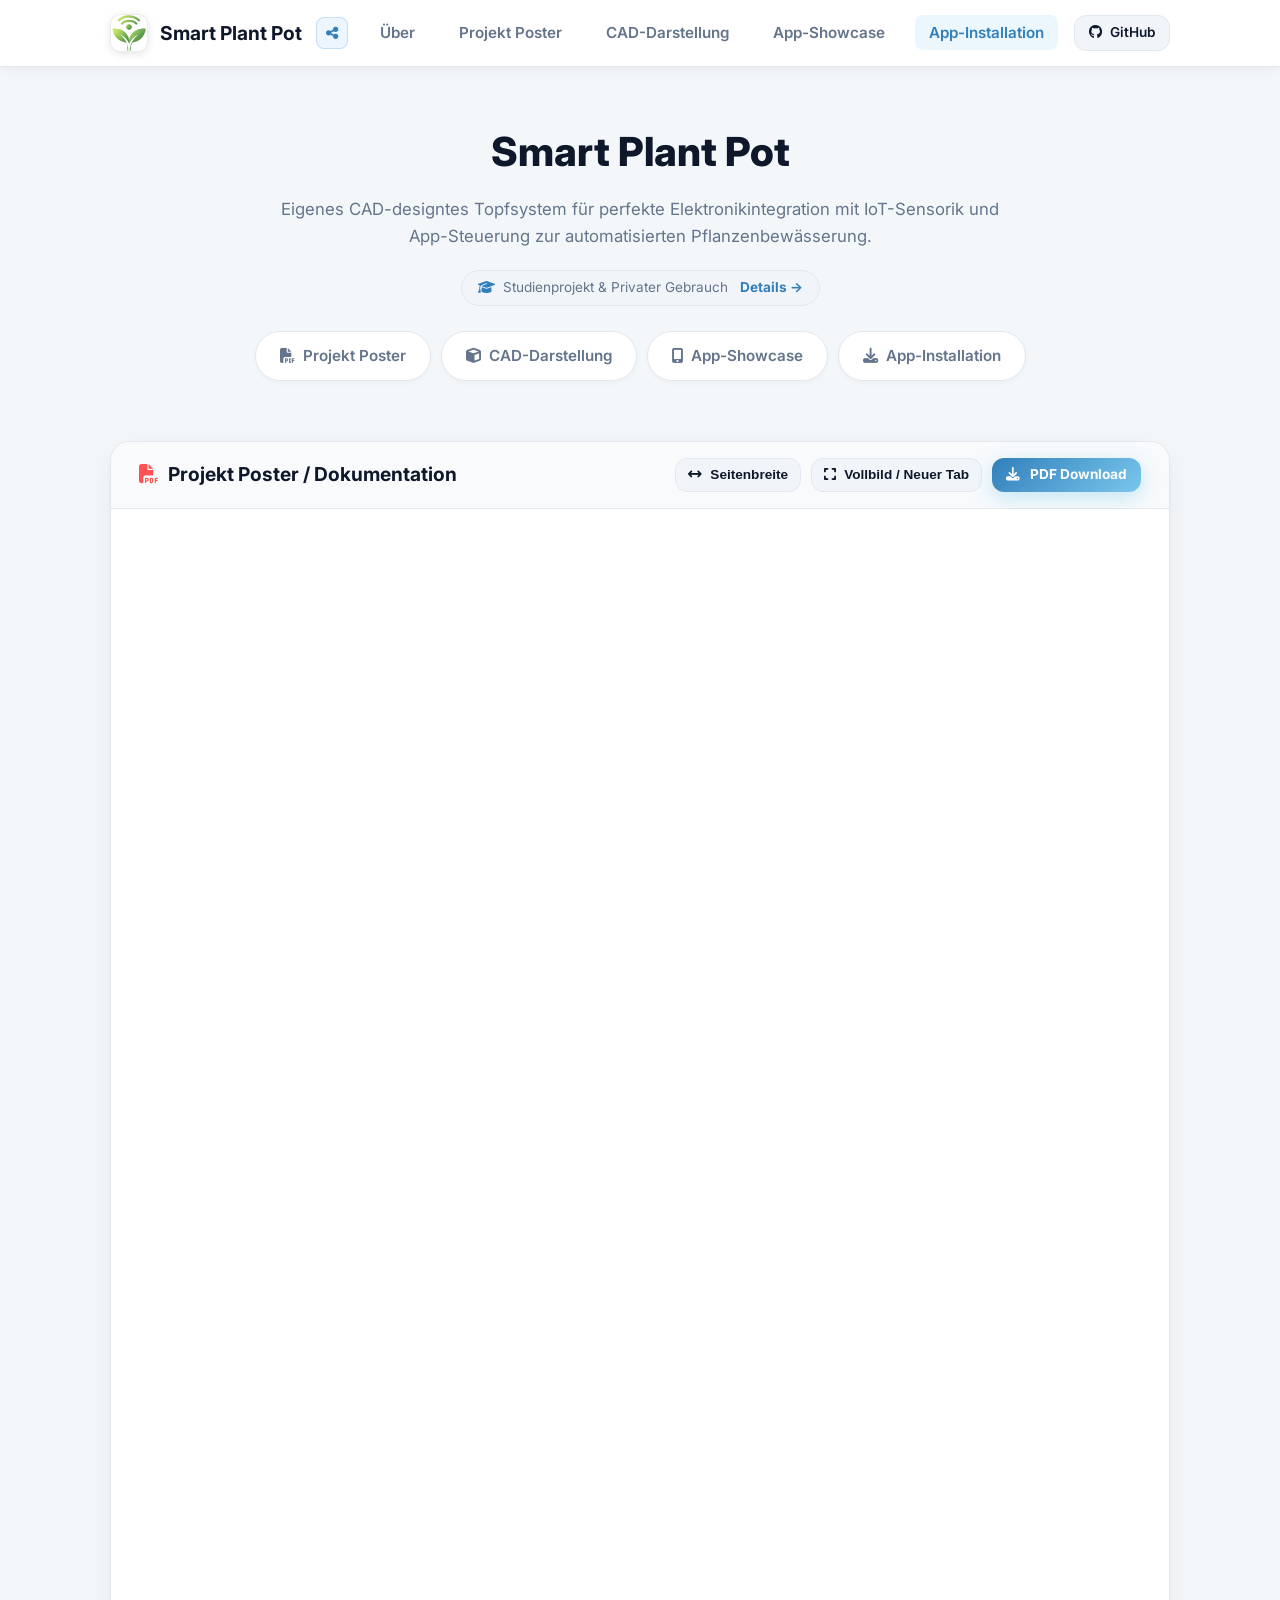
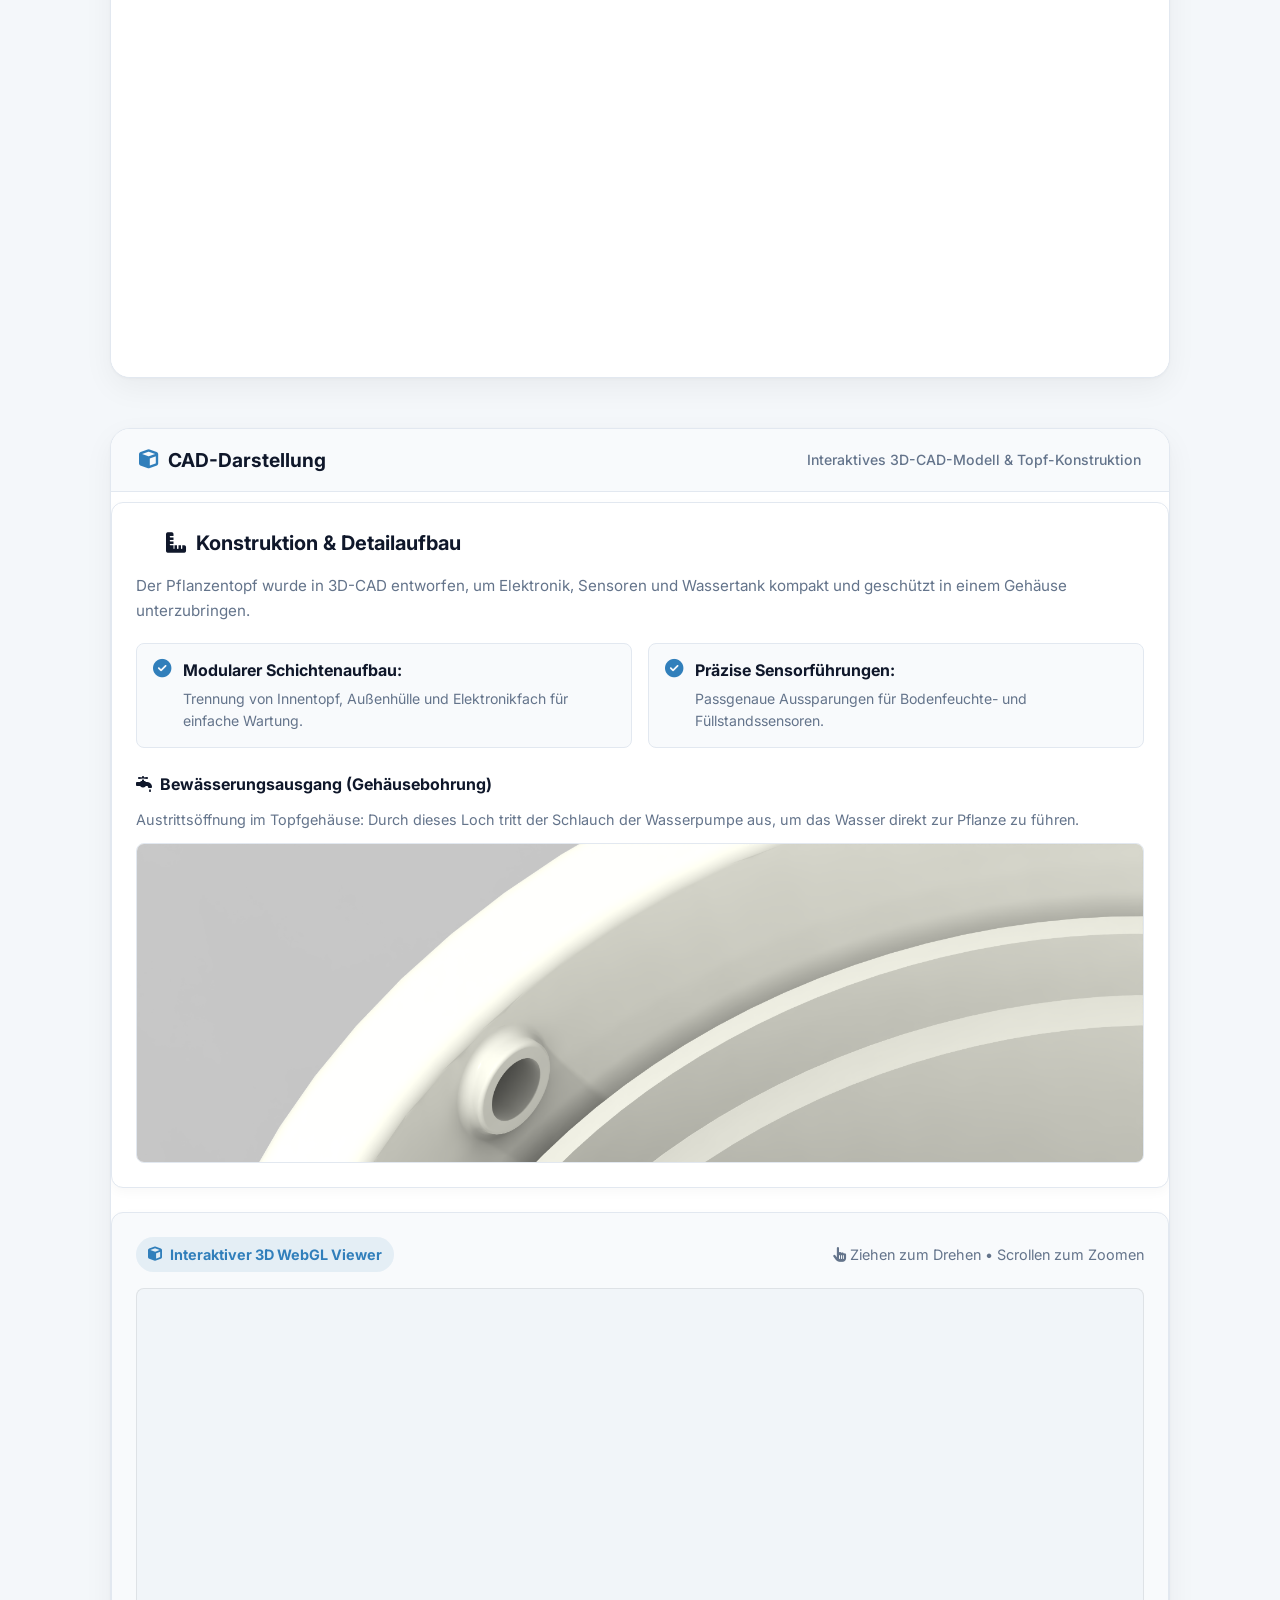
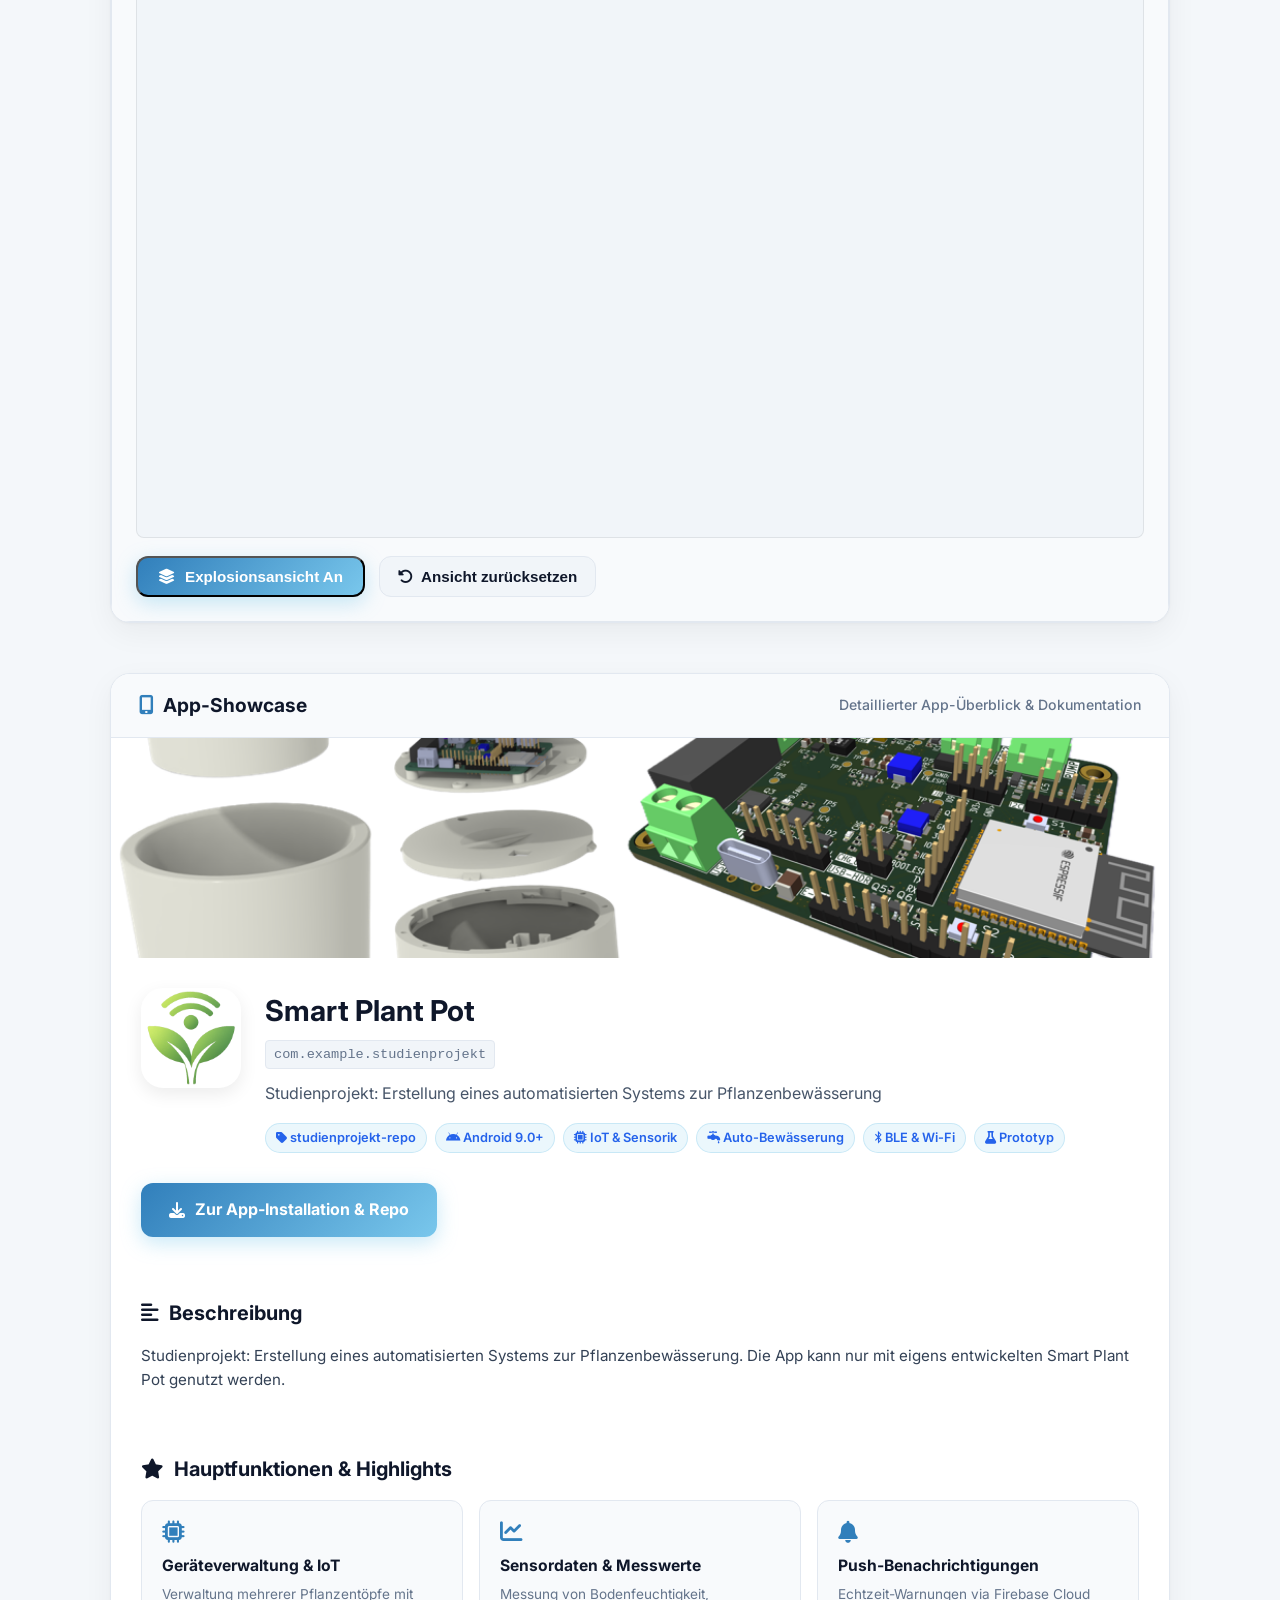
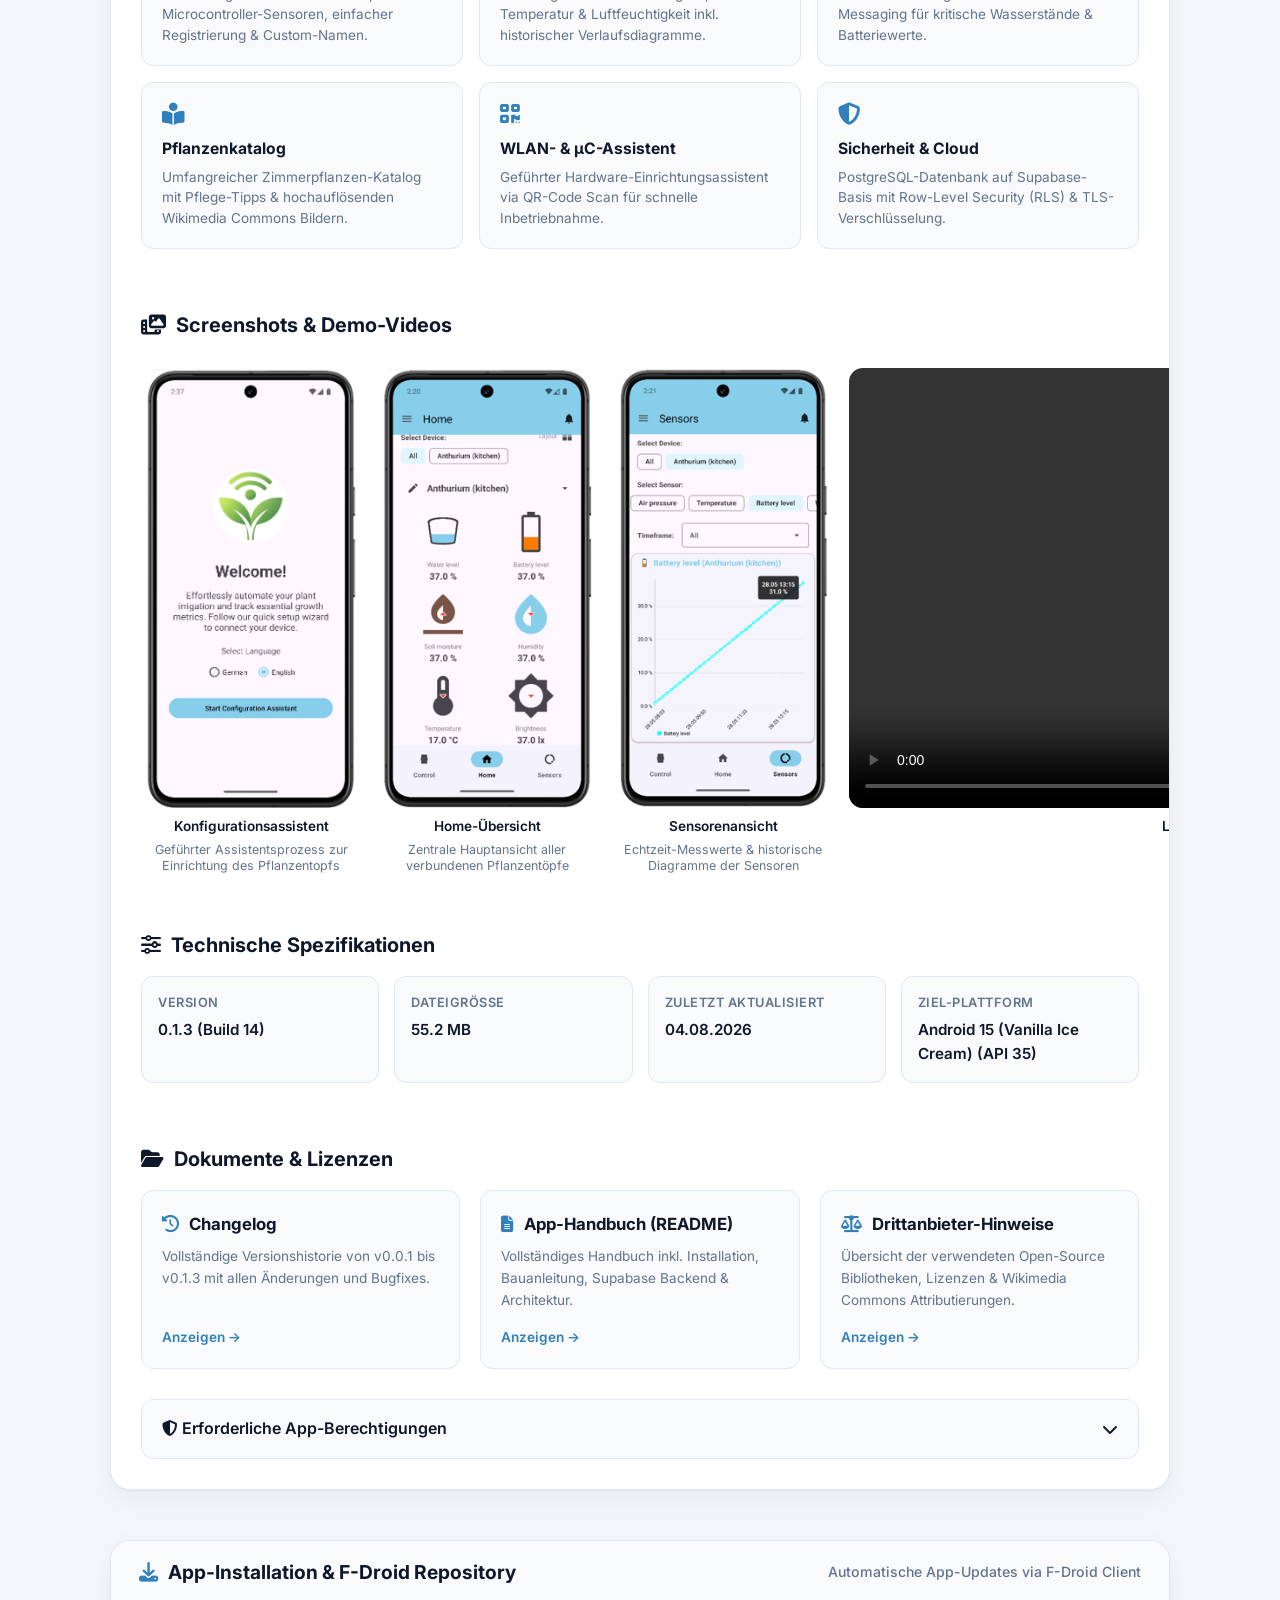
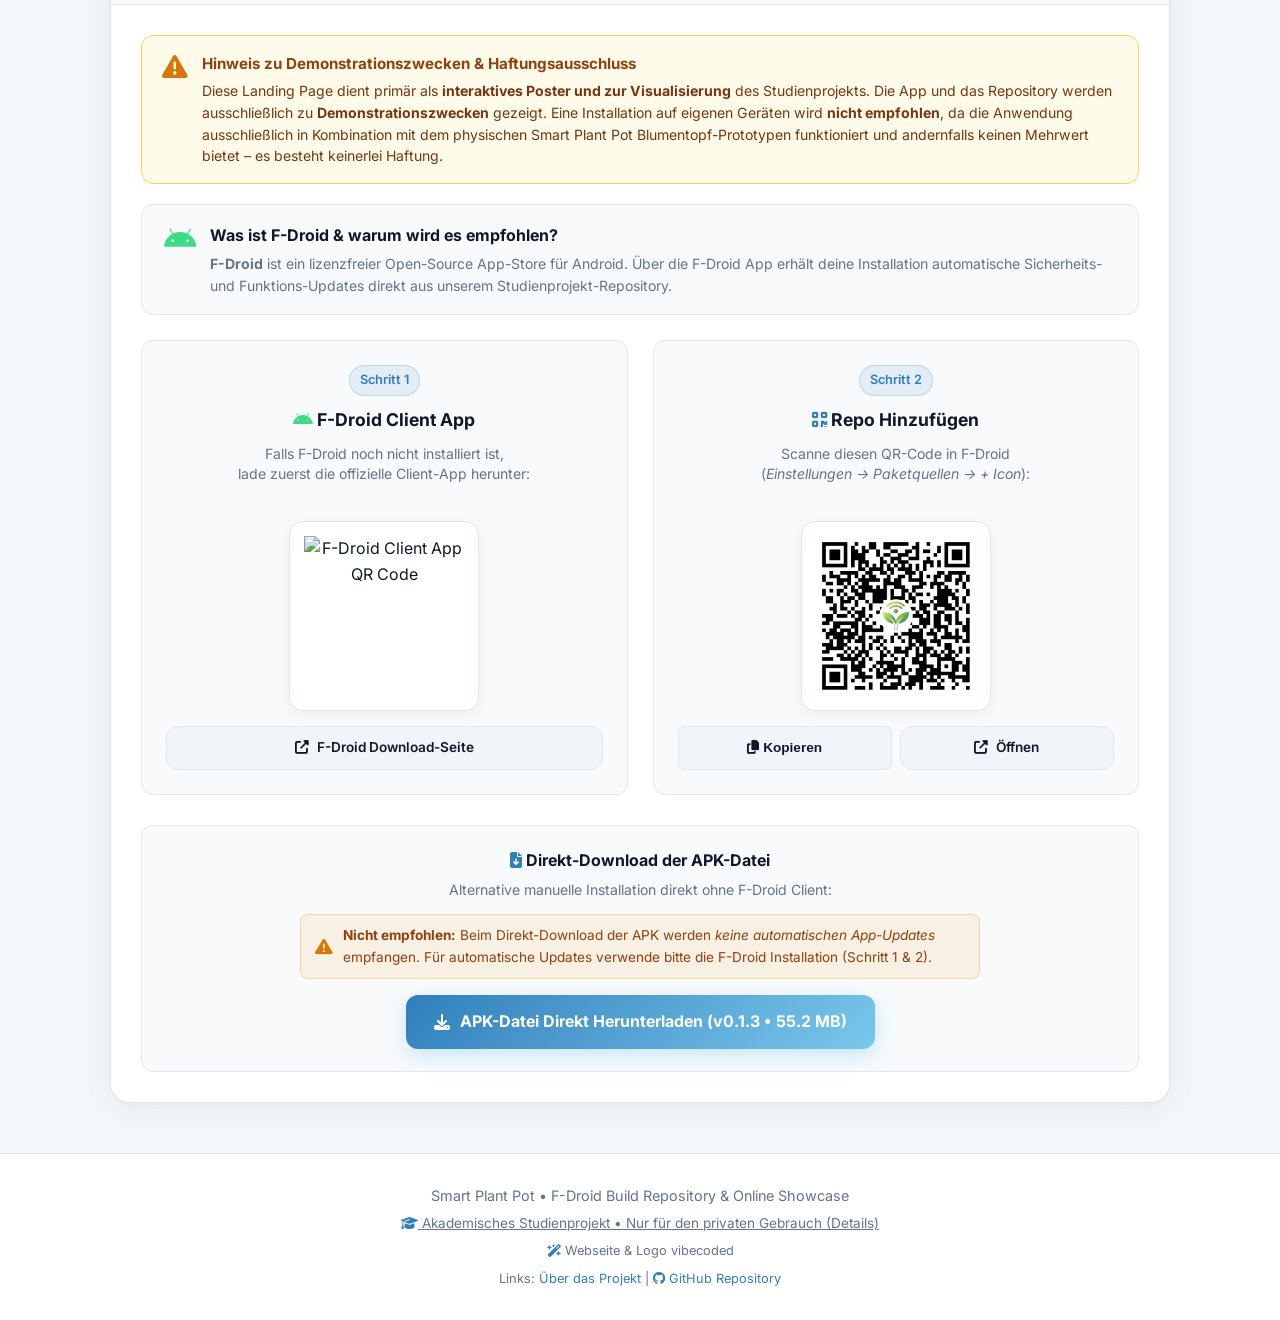
==== commit 621f0dc0: "Hinzufuegen CAD-Design" ====
--- a/index.html
+++ b/index.html
@@ -21,6 +21,9 @@
     <!-- Marked.js Library for Markdown Docs Rendering -->
     <script src="https://cdn.jsdelivr.net/npm/marked/marked.min.js"></script>
 
+    <!-- Google model-viewer for interactive 3D CAD rendering -->
+    <script type="module" src="https://ajax.googleapis.com/ajax/libs/model-viewer/3.4.0/model-viewer.min.js"></script>
+
     <!-- Custom Stylesheet -->
     <link rel="stylesheet" href="./web/css/style.css">
     <link rel="icon" type="image/png" href="./repo/com.example.studienprojekt/en-US/icon.png">
@@ -40,6 +43,7 @@
             <ul class="nav-links">
                 <li><a href="javascript:void(0)" onclick="openDocsModal('about')" class="nav-link">Über</a></li>
                 <li><a href="#poster" class="nav-link">Projekt Poster</a></li>
+                <li><a href="#cad-darstellung" class="nav-link">CAD-Darstellung</a></li>
                 <li><a href="#app-showcase" class="nav-link">App-Showcase</a></li>
                 <li><a href="#app-installation" class="nav-link">App-Installation</a></li>
                 <li>
@@ -72,6 +76,9 @@
             <div class="tab-nav">
                 <a href="#poster" class="tab-btn">
                     <i class="fas fa-file-pdf"></i> Projekt Poster
+                </a>
+                <a href="#cad-darstellung" class="tab-btn">
+                    <i class="fas fa-cube"></i> CAD-Darstellung
                 </a>
                 <a href="#app-showcase" class="tab-btn">
                     <i class="fas fa-mobile-alt"></i> App-Showcase
@@ -111,7 +118,83 @@
             </article>
         </section>
 
-        <!-- SECTION 2: APP SHOWCASE (Im Anschluss unten) -->
+        <!-- SECTION 2: CAD-DARSTELLUNG -->
+        <section id="cad-darstellung" class="content-section">
+            <article class="app-card">
+                <div class="section-header-bar">
+                    <h2 class="section-header-title">
+                        <i class="fas fa-cube" style="color: var(--primary-color);"></i>
+                        <span>CAD-Darstellung</span>
+                    </h2>
+                    <span class="section-header-subtitle">Interaktives 3D-CAD-Modell &amp; Topf-Konstruktion</span>
+                </div>
+
+                <div class="cad-grid-container">
+                    <!-- CAD Detail Info Box (Oben) -->
+                    <div class="cad-info-card">
+                        <h3 class="section-title" style="margin-top: 0;"><i class="fas fa-ruler-combined"></i> Konstruktion &amp; Detailaufbau</h3>
+                        <p class="cad-description-text">
+                            Der Pflanzentopf wurde in 3D-CAD entworfen, um Elektronik, Sensoren und Wassertank kompakt und geschützt in einem Gehäuse unterzubringen.
+                        </p>
+
+                        <div class="cad-features-grid">
+                            <div class="cad-feature-item">
+                                <i class="fas fa-circle-check cad-feature-icon"></i>
+                                <div>
+                                    <strong>Modularer Schichtenaufbau:</strong>
+                                    <p class="cad-feature-desc">Trennung von Innentopf, Außenhülle und Elektronikfach für einfache Wartung.</p>
+                                </div>
+                            </div>
+                            <div class="cad-feature-item">
+                                <i class="fas fa-circle-check cad-feature-icon"></i>
+                                <div>
+                                    <strong>Präzise Sensorführungen:</strong>
+                                    <p class="cad-feature-desc">Passgenaue Aussparungen für Bodenfeuchte- und Füllstandssensoren.</p>
+                                </div>
+                            </div>
+                        </div>
+
+                        <h4 class="cad-detail-subtitle"><i class="fas fa-faucet-drip"></i> Bewässerungsausgang (Gehäusebohrung)</h4>
+                        <p class="cad-detail-desc-text">
+                            Austrittsöffnung im Topfgehäuse: Durch dieses Loch tritt der Schlauch der Wasserpumpe aus, um das Wasser direkt zur Pflanze zu führen.
+                        </p>
+                        <div class="cad-static-image-box">
+                            <img src="./web/images/cad-images/detail-bewaesserungsloch.png" alt="Austrittsöffnung für den Bewässerungsschlauch" class="cad-static-img">
+                        </div>
+                    </div>
+
+                    <!-- 3D Model Viewer Box (Darunter, volle Breite) -->
+                    <div class="cad-viewer-card">
+                        <div class="cad-viewer-header">
+                            <span class="cad-viewer-badge"><i class="fas fa-cube"></i> Interaktiver 3D WebGL Viewer</span>
+                            <span class="cad-hint-text"><i class="fas fa-hand-pointer"></i> Ziehen zum Drehen • Scrollen zum Zoomen</span>
+                        </div>
+                        <div class="cad-model-wrapper">
+                            <model-viewer 
+                                id="cad-topf-viewer" 
+                                src="./web/models/cad/topf-geschlossen.glb" 
+                                alt="3D Smart Plant Pot Modell"
+                                camera-controls 
+                                auto-rotate
+                                shadow-intensity="1.2"
+                                exposure="0.9"
+                                loading="lazy">
+                            </model-viewer>
+                        </div>
+                        <div class="cad-controls-bar">
+                            <button id="btn-toggle-explosion" onclick="toggleCadExplosion()" class="btn-download" style="padding: 10px 20px; font-size: 0.95rem;">
+                                <i class="fas fa-layer-group"></i> Explosionsansicht An
+                            </button>
+                            <button onclick="resetCadCamera()" class="btn-secondary" style="padding: 10px 18px; font-size: 0.95rem;" title="Kamera &amp; Drehung zurücksetzen">
+                                <i class="fas fa-rotate-left"></i> Ansicht zurücksetzen
+                            </button>
+                        </div>
+                    </div>
+                </div>
+            </article>
+        </section>
+
+        <!-- SECTION 3: APP SHOWCASE (Im Anschluss unten) -->
         <section id="app-showcase" class="content-section">
             <article class="app-card">
                 <div class="section-header-bar">
--- a/web/css/style.css
+++ b/web/css/style.css
@@ -1473,3 +1473,169 @@
         justify-content: center;
     }
 }
+
+/* ==========================================================================
+   CAD-DARSTELLUNG (3D VIEWER & CAD DETAILS)
+   ========================================================================== */
+
+.cad-grid-container {
+    display: flex;
+    flex-direction: column;
+    gap: 24px;
+    margin-top: 10px;
+}
+
+.cad-info-card {
+    background: #FFFFFF;
+    border: 1px solid var(--card-border);
+    border-radius: var(--radius-md);
+    padding: 24px;
+    display: flex;
+    flex-direction: column;
+    box-shadow: 0 4px 12px rgba(0, 0, 0, 0.03);
+}
+
+.cad-description-text {
+    color: var(--text-muted);
+    font-size: 0.95rem;
+    line-height: 1.6;
+    margin-bottom: 20px;
+}
+
+.cad-features-grid {
+    display: grid;
+    grid-template-columns: 1fr 1fr;
+    gap: 16px;
+    margin-bottom: 24px;
+}
+
+.cad-feature-item {
+    display: flex;
+    align-items: flex-start;
+    gap: 12px;
+    background: #F8FAFC;
+    padding: 14px 16px;
+    border-radius: var(--radius-sm);
+    border: 1px solid var(--card-border);
+}
+
+.cad-feature-icon {
+    color: var(--primary-color);
+    font-size: 1.15rem;
+    margin-top: 2px;
+}
+
+.cad-feature-desc {
+    color: var(--text-muted);
+    font-size: 0.88rem;
+    margin-top: 4px;
+}
+
+.cad-detail-subtitle {
+    font-size: 1rem;
+    font-weight: 700;
+    margin-bottom: 12px;
+    color: var(--text-main);
+    display: flex;
+    align-items: center;
+    gap: 8px;
+}
+
+.cad-detail-desc-text {
+    color: var(--text-muted);
+    font-size: 0.9rem;
+    line-height: 1.5;
+    margin-bottom: 12px;
+}
+
+.cad-static-image-box {
+    width: 100%;
+    max-height: 320px;
+    border-radius: var(--radius-sm);
+    overflow: hidden;
+    border: 1px solid var(--card-border);
+    background: #F8FAFC;
+}
+
+.cad-static-img {
+    width: 100%;
+    height: 100%;
+    object-fit: cover;
+    display: block;
+}
+
+.cad-viewer-card {
+    background: #F8FAFC;
+    border: 1px solid var(--card-border);
+    border-radius: var(--radius-md);
+    padding: 24px;
+    display: flex;
+    flex-direction: column;
+    box-shadow: 0 4px 12px rgba(0, 0, 0, 0.03);
+}
+
+.cad-viewer-header {
+    display: flex;
+    justify-content: space-between;
+    align-items: center;
+    margin-bottom: 16px;
+    font-size: 0.9rem;
+}
+
+.cad-viewer-badge {
+    background: rgba(49, 127, 187, 0.1);
+    color: var(--primary-color);
+    font-weight: 700;
+    padding: 6px 12px;
+    border-radius: 20px;
+    display: inline-flex;
+    align-items: center;
+    gap: 8px;
+}
+
+.cad-hint-text {
+    color: var(--text-muted);
+}
+
+.cad-model-wrapper {
+    width: 100%;
+    height: 850px;
+    background: #F1F5F9;
+    border-radius: var(--radius-sm);
+    overflow: hidden;
+    position: relative;
+    border: 1px solid rgba(0, 0, 0, 0.08);
+}
+
+model-viewer {
+    width: 100%;
+    height: 100%;
+    --poster-color: transparent;
+    outline: none;
+}
+
+.cad-controls-bar {
+    display: flex;
+    gap: 14px;
+    margin-top: 18px;
+    justify-content: flex-start;
+    flex-wrap: wrap;
+}
+
+@media (max-width: 768px) {
+    .cad-features-grid {
+        grid-template-columns: 1fr;
+    }
+    
+    .cad-model-wrapper {
+        height: 480px;
+    }
+
+    .cad-viewer-header {
+        flex-direction: column;
+        align-items: flex-start;
+        gap: 8px;
+    }
+}
+
+
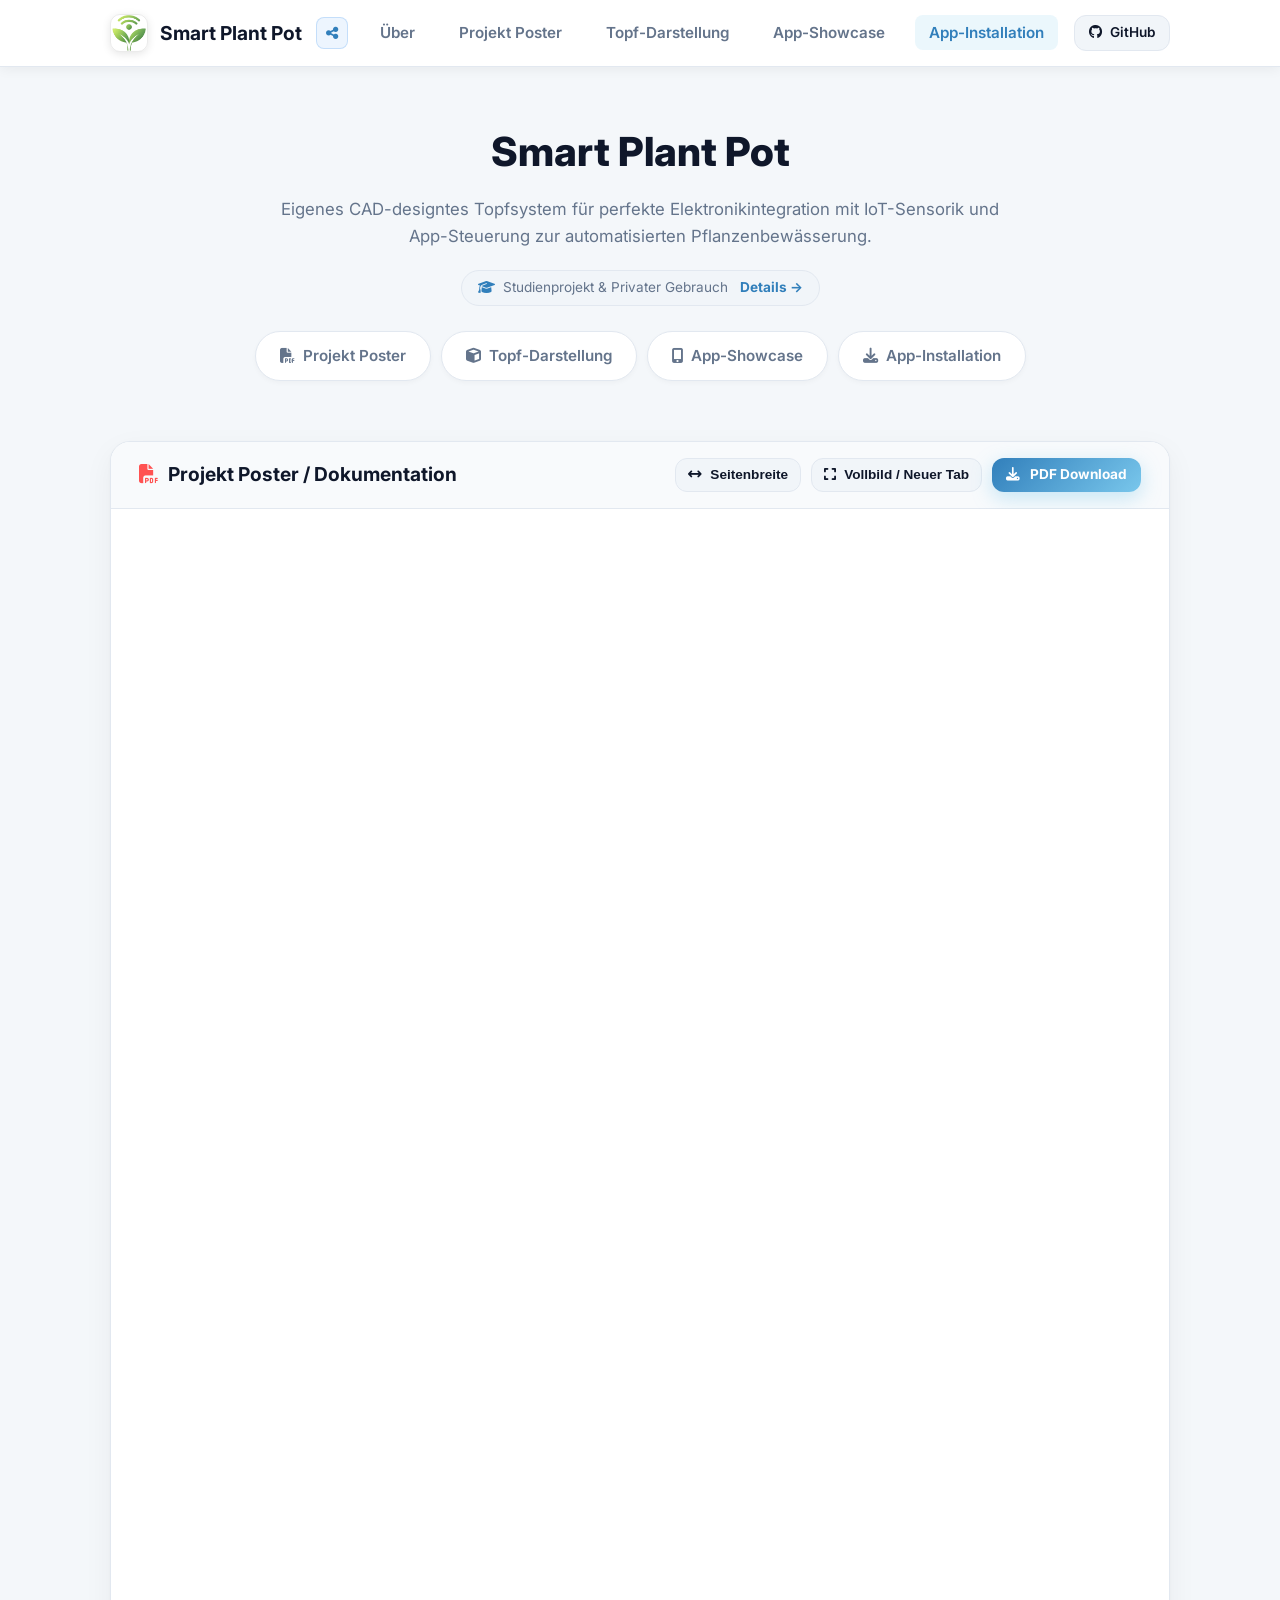
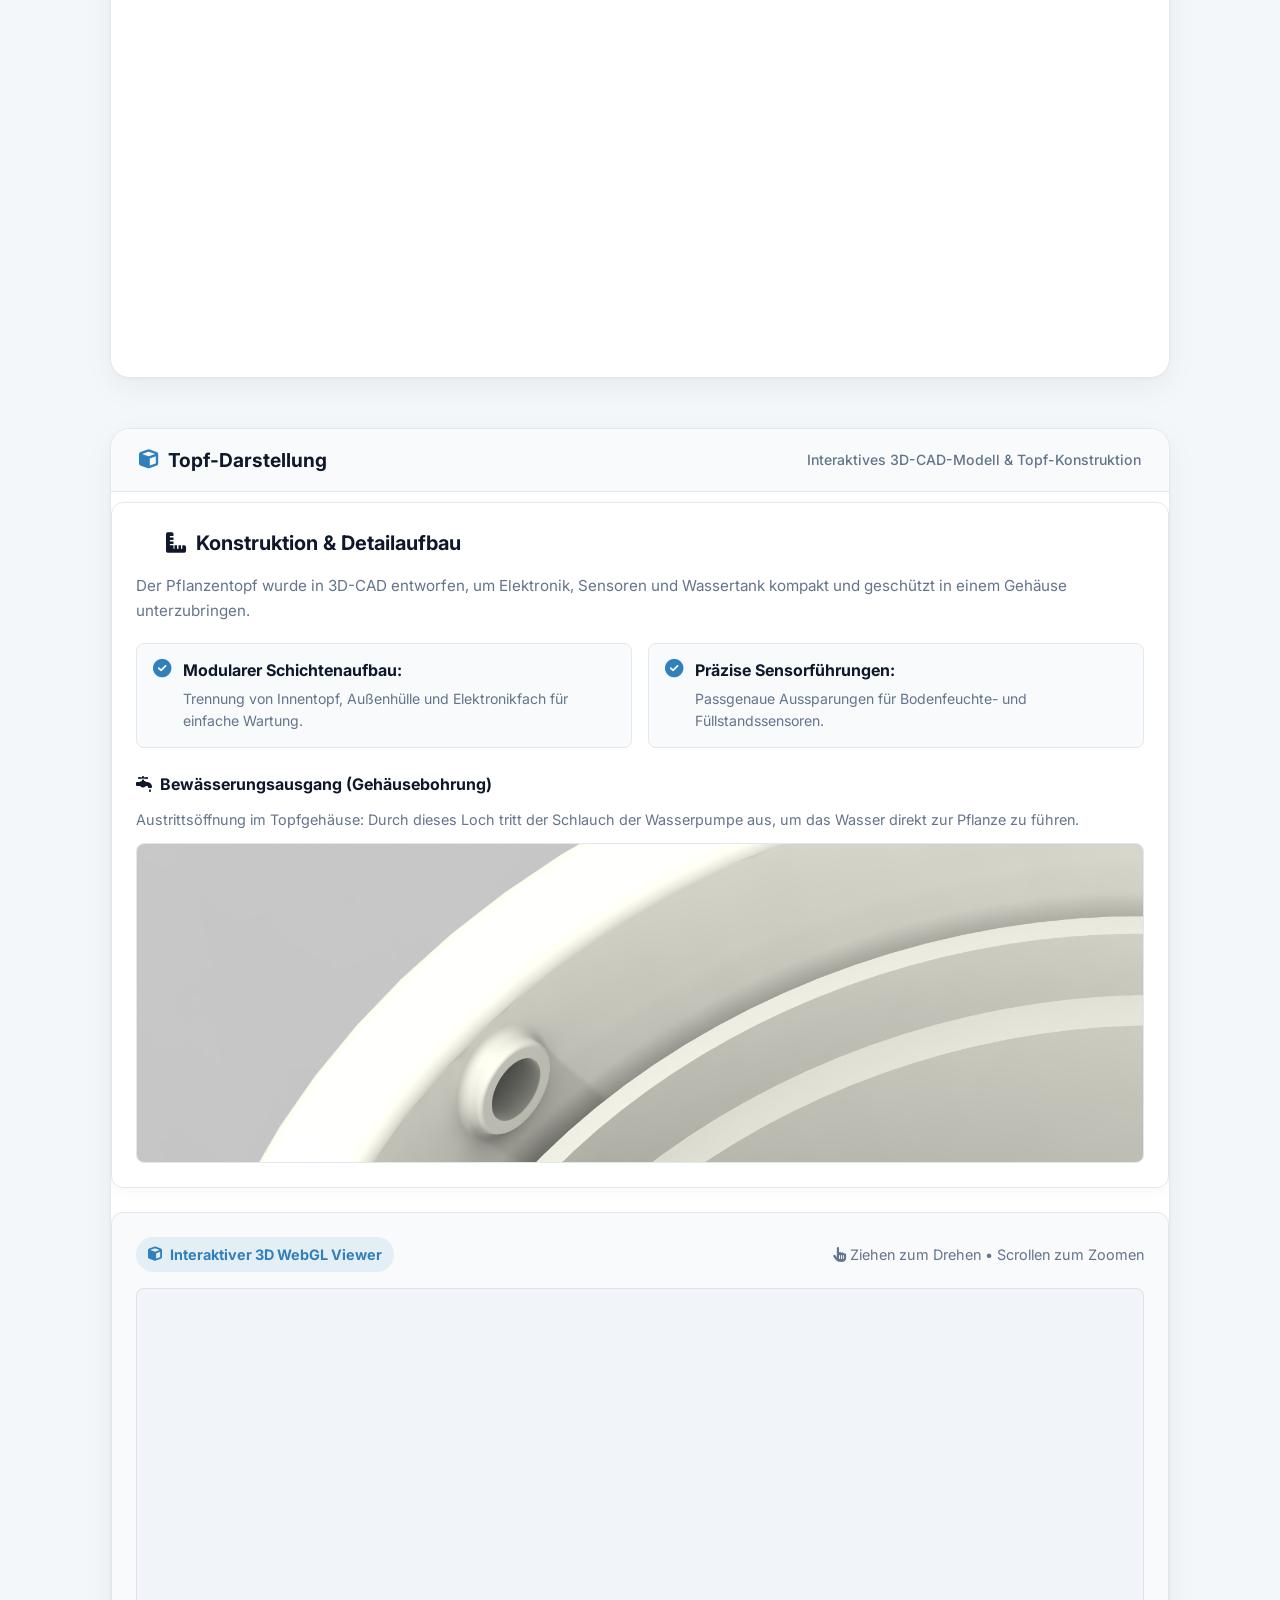
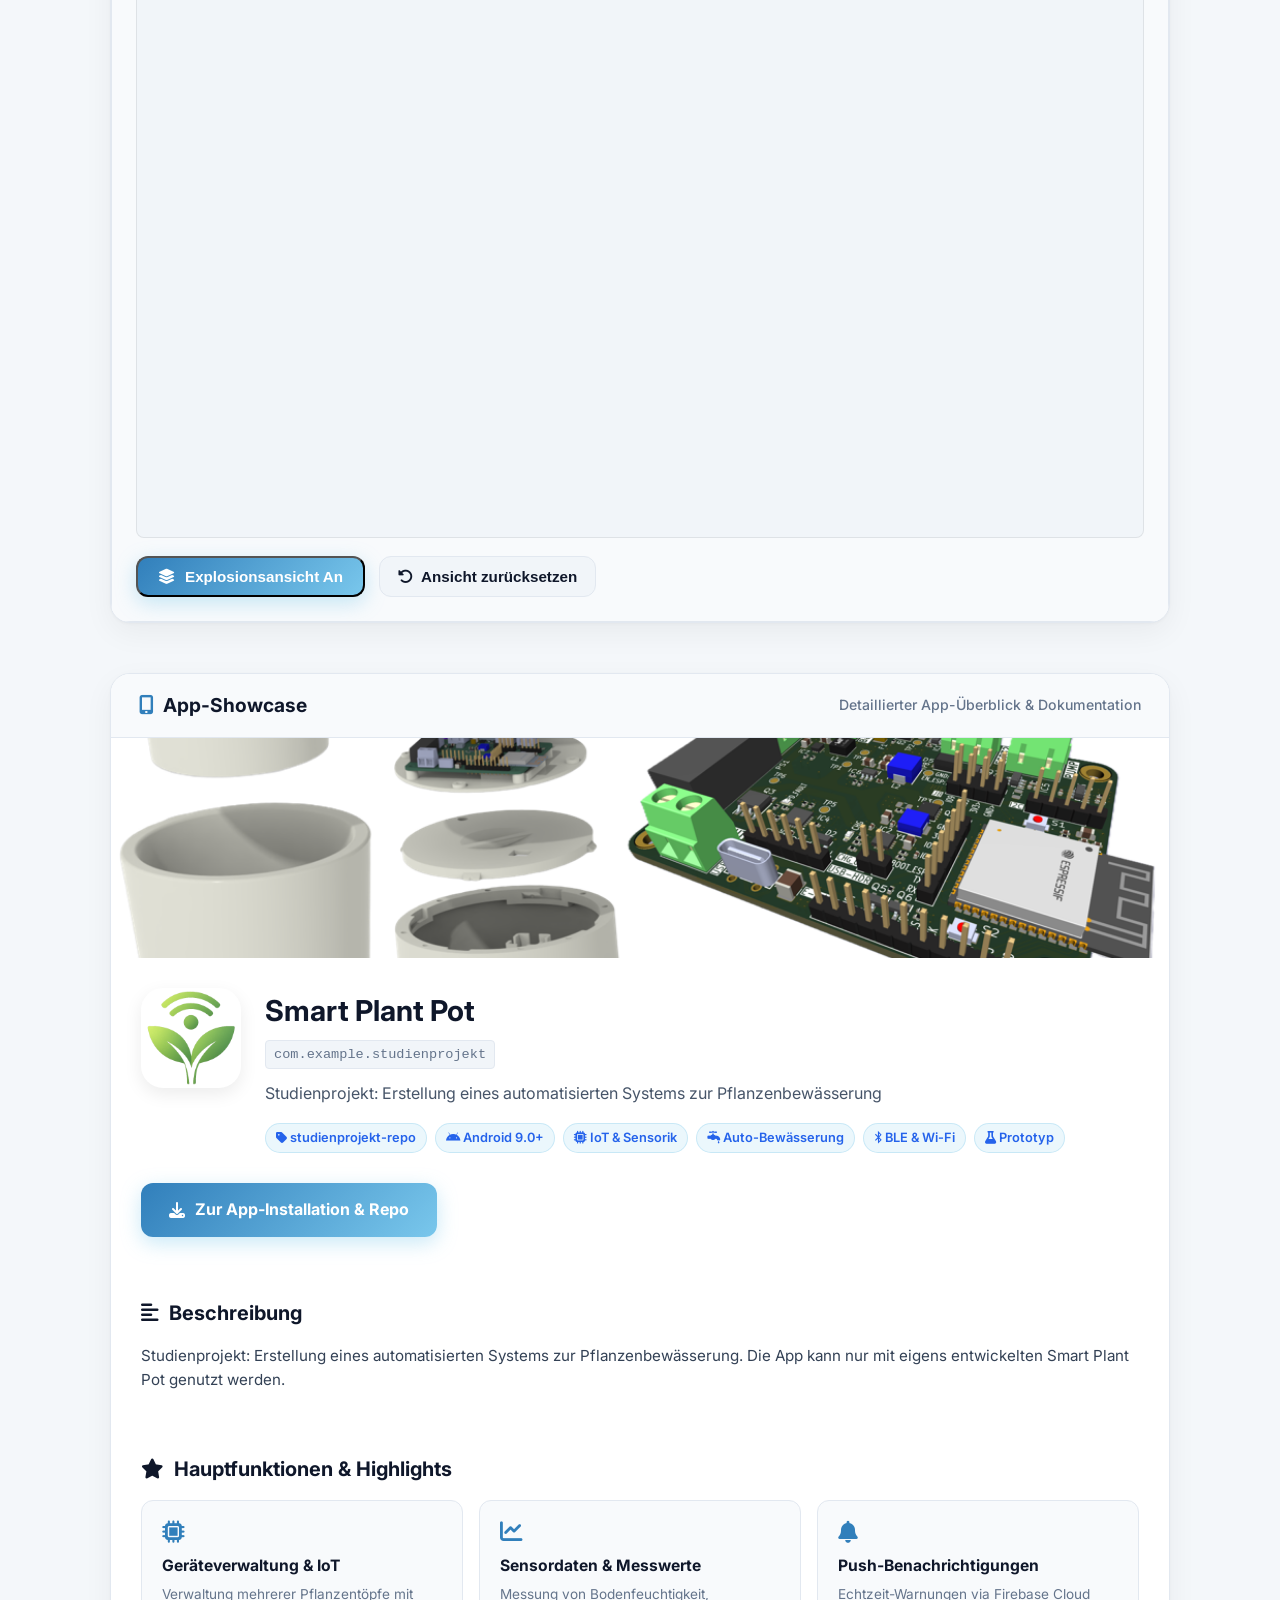
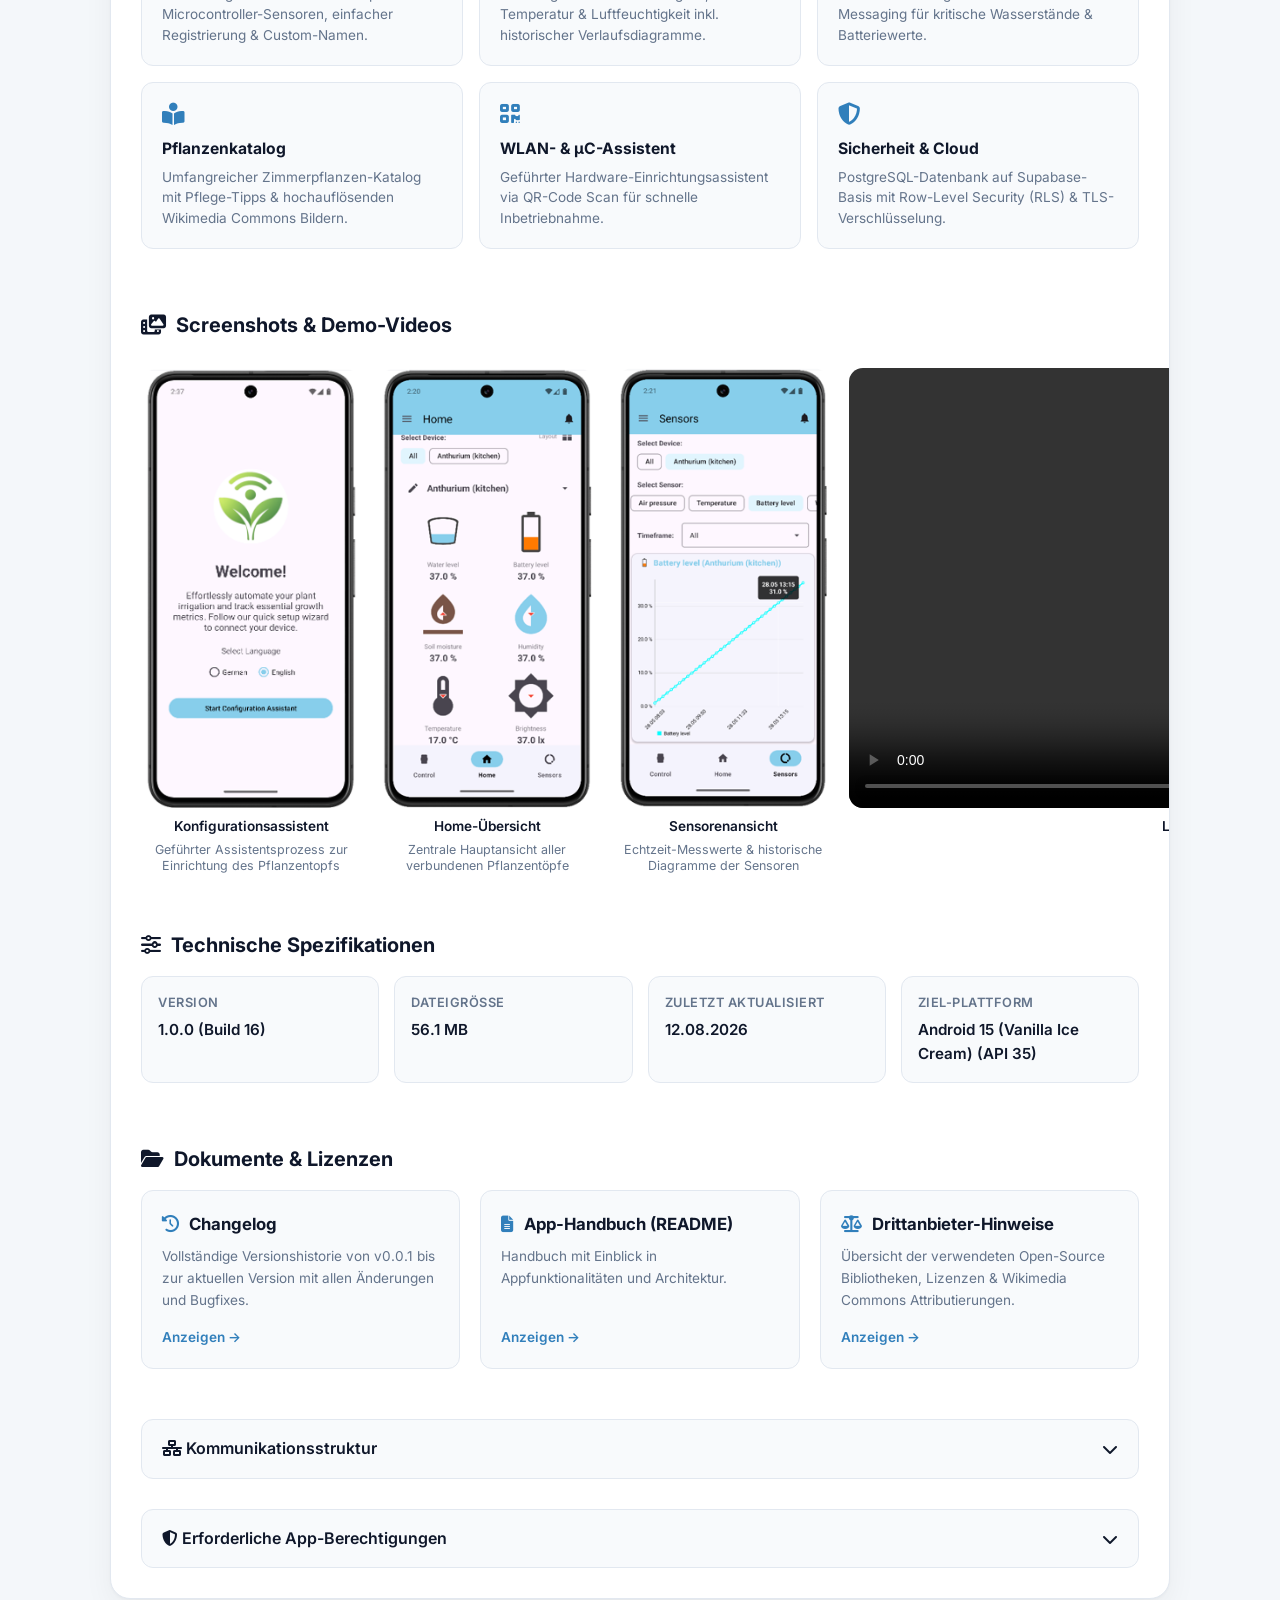
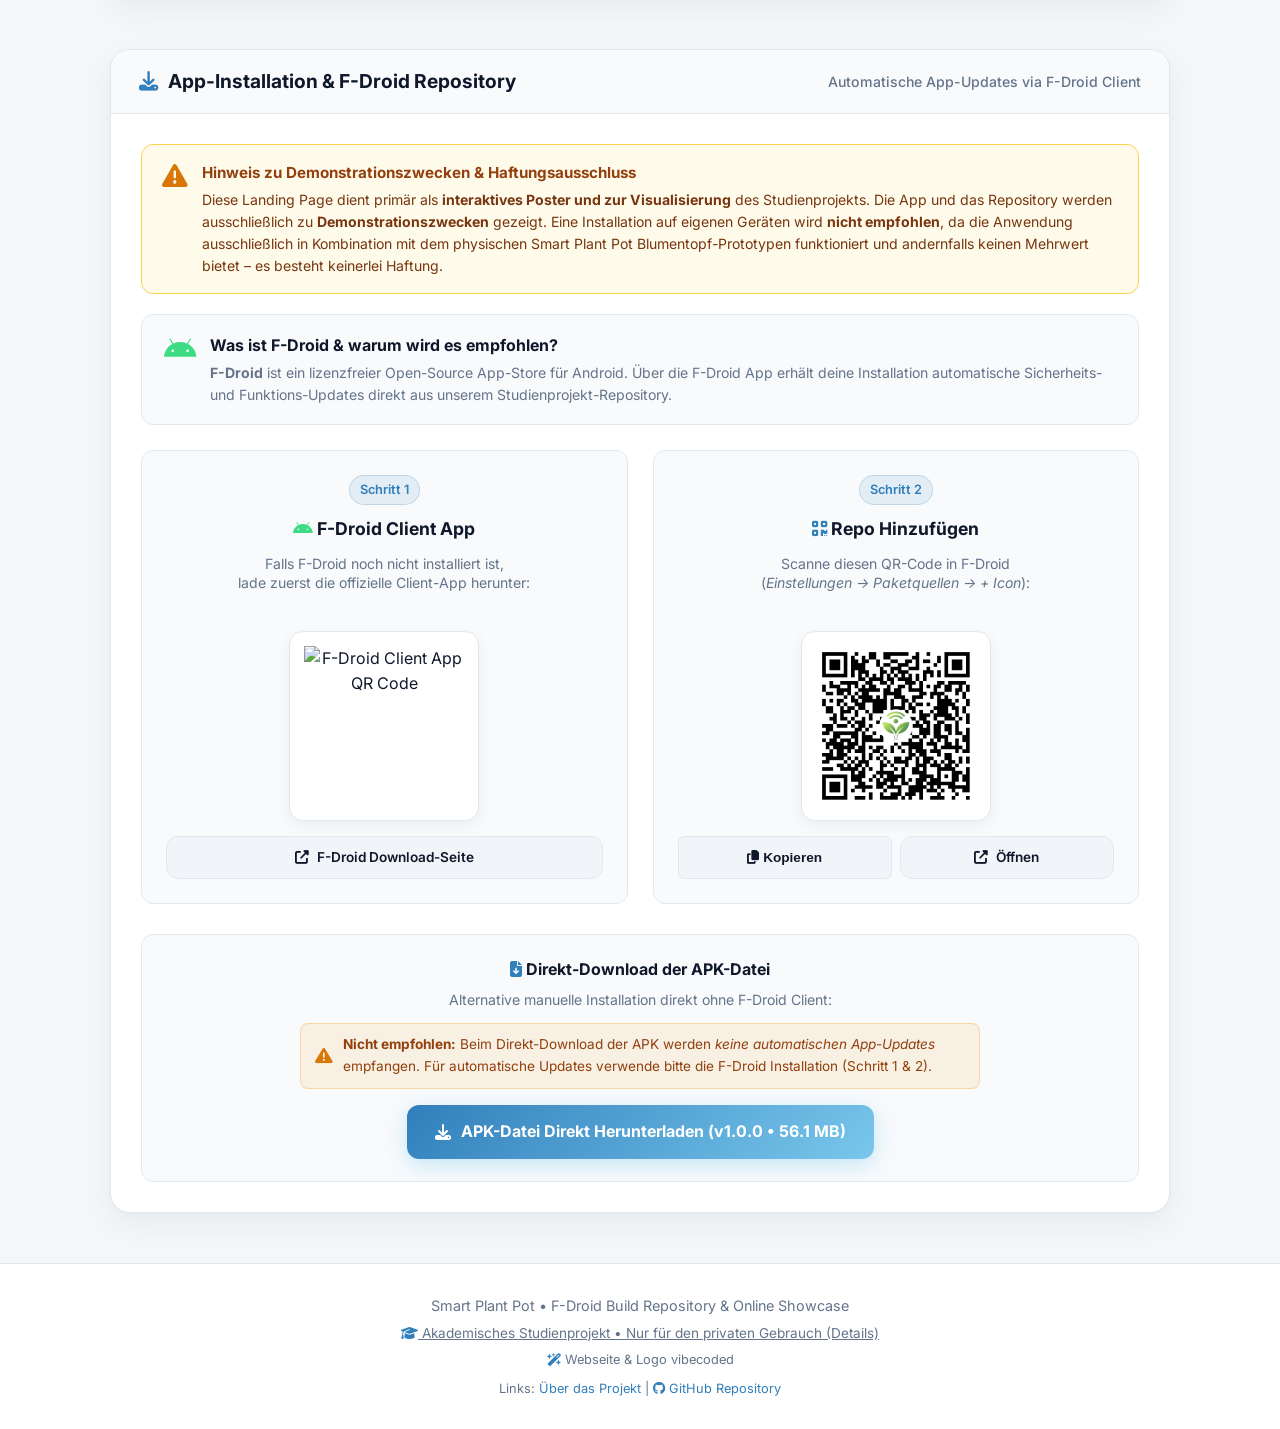
==== commit 98c2451d: "Release Version 1.0.0" ====
--- a/index.html
+++ b/index.html
@@ -43,7 +43,7 @@
             <ul class="nav-links">
                 <li><a href="javascript:void(0)" onclick="openDocsModal('about')" class="nav-link">Über</a></li>
                 <li><a href="#poster" class="nav-link">Projekt Poster</a></li>
-                <li><a href="#cad-darstellung" class="nav-link">CAD-Darstellung</a></li>
+                <li><a href="#cad-darstellung" class="nav-link">Topf-Darstellung</a></li>
                 <li><a href="#app-showcase" class="nav-link">App-Showcase</a></li>
                 <li><a href="#app-installation" class="nav-link">App-Installation</a></li>
                 <li>
@@ -78,7 +78,7 @@
                     <i class="fas fa-file-pdf"></i> Projekt Poster
                 </a>
                 <a href="#cad-darstellung" class="tab-btn">
-                    <i class="fas fa-cube"></i> CAD-Darstellung
+                    <i class="fas fa-cube"></i> Topf-Darstellung
                 </a>
                 <a href="#app-showcase" class="tab-btn">
                     <i class="fas fa-mobile-alt"></i> App-Showcase
@@ -124,7 +124,7 @@
                 <div class="section-header-bar">
                     <h2 class="section-header-title">
                         <i class="fas fa-cube" style="color: var(--primary-color);"></i>
-                        <span>CAD-Darstellung</span>
+                        <span>Topf-Darstellung</span>
                     </h2>
                     <span class="section-header-subtitle">Interaktives 3D-CAD-Modell &amp; Topf-Konstruktion</span>
                 </div>
@@ -337,7 +337,7 @@
                     <div class="doc-card" onclick="openDocsModal('changelog')">
                         <div>
                             <div class="doc-card-title"><i class="fas fa-history" style="color: var(--primary-color);"></i> Changelog</div>
-                            <div class="doc-card-desc">Vollständige Versionshistorie von v0.0.1 bis v0.1.3 mit allen Änderungen und Bugfixes.</div>
+                            <div class="doc-card-desc">Vollständige Versionshistorie von v0.0.1 bis zur aktuellen Version mit allen Änderungen und Bugfixes.</div>
                         </div>
                         <span style="font-weight: 600; font-size: 0.85rem; color: var(--primary-color);">Anzeigen &rarr;</span>
                     </div>
@@ -345,7 +345,7 @@
                     <div class="doc-card" onclick="openDocsModal('readme')">
                         <div>
                             <div class="doc-card-title"><i class="fas fa-file-lines" style="color: var(--primary-color);"></i> App-Handbuch (README)</div>
-                            <div class="doc-card-desc">Vollständiges Handbuch inkl. Installation, Bauanleitung, Supabase Backend & Architektur.</div>
+                            <div class="doc-card-desc">Handbuch mit Einblick in Appfunktionalitäten und Architektur.</div>
                         </div>
                         <span style="font-weight: 600; font-size: 0.85rem; color: var(--primary-color);">Anzeigen &rarr;</span>
                     </div>
@@ -356,6 +356,22 @@
                             <div class="doc-card-desc">Übersicht der verwendeten Open-Source Bibliotheken, Lizenzen & Wikimedia Commons Attributierungen.</div>
                         </div>
                         <span style="font-weight: 600; font-size: 0.85rem; color: var(--primary-color);">Anzeigen &rarr;</span>
+                    </div>
+                </div>
+
+                <!-- Kommunikationsstruktur Accordion -->
+                <div class="permissions-box comm-structure-box">
+                    <div id="comm-structure-toggle-header" class="permissions-header">
+                        <span><i class="fas fa-network-wired"></i> Kommunikationsstruktur</span>
+                        <i id="comm-structure-toggle-icon" class="fas fa-chevron-down"></i>
+                    </div>
+                    <div id="dyn-comm-structure-body" class="comm-structure-body" style="display: none;">
+                        <p class="comm-structure-desc">
+                            System- &amp; Kommunikationsstruktur des Smart Plant Pot Projekts (Android App, ESP32 Microcontroller, Supabase PostgreSQL Backend &amp; Cloud Services).
+                        </p>
+                        <div class="comm-diagram-container">
+                            <img class="comm-diagram-img" src="./web/images/app-images/Kommunikationsstruktur.png" alt="Kommunikationsstruktur Diagramm">
+                        </div>
                     </div>
                 </div>
 
--- a/web/css/style.css
+++ b/web/css/style.css
@@ -682,6 +682,48 @@
     gap: 10px;
     font-size: 0.85rem;
     color: #475569;
+}
+
+/* Kommunikationsstruktur Accordion */
+.comm-structure-box {
+    margin: 20px 30px 30px;
+}
+
+.comm-structure-body {
+    padding: 0 20px 20px;
+}
+
+.comm-structure-desc {
+    margin-bottom: 16px;
+    color: #475569;
+    font-size: 0.88rem;
+    line-height: 1.5;
+}
+
+.comm-diagram-container {
+    width: 100% !important;
+    height: auto !important;
+    max-height: none !important;
+    min-height: 0 !important;
+    display: block !important;
+    position: relative !important;
+    border-radius: var(--radius-md);
+    overflow: hidden;
+    border: 1px solid var(--card-border);
+    background: #FFFFFF;
+    box-shadow: var(--shadow-sm);
+    cursor: default;
+}
+
+.comm-diagram-img,
+div.media-thumb-wrapper.comm-diagram-container img.comm-diagram-img {
+    width: 100% !important;
+    height: auto !important;
+    max-width: 100% !important;
+    max-height: none !important;
+    display: block !important;
+    object-fit: contain !important;
+    transform: none !important;
 }
 
 .perm-icon {
@@ -1391,6 +1433,21 @@
         margin: 0 20px 20px;
     }
 
+    .comm-structure-box {
+        margin: 15px 20px 20px;
+    }
+
+    .comm-diagram-container,
+    div.media-thumb-wrapper.comm-diagram-container,
+    .comm-diagram-img,
+    div.media-thumb-wrapper.comm-diagram-container img {
+        width: 100% !important;
+        height: auto !important;
+        max-height: none !important;
+        display: block !important;
+        transform: none !important;
+    }
+
     .repo-card {
         padding: 20px;
     }
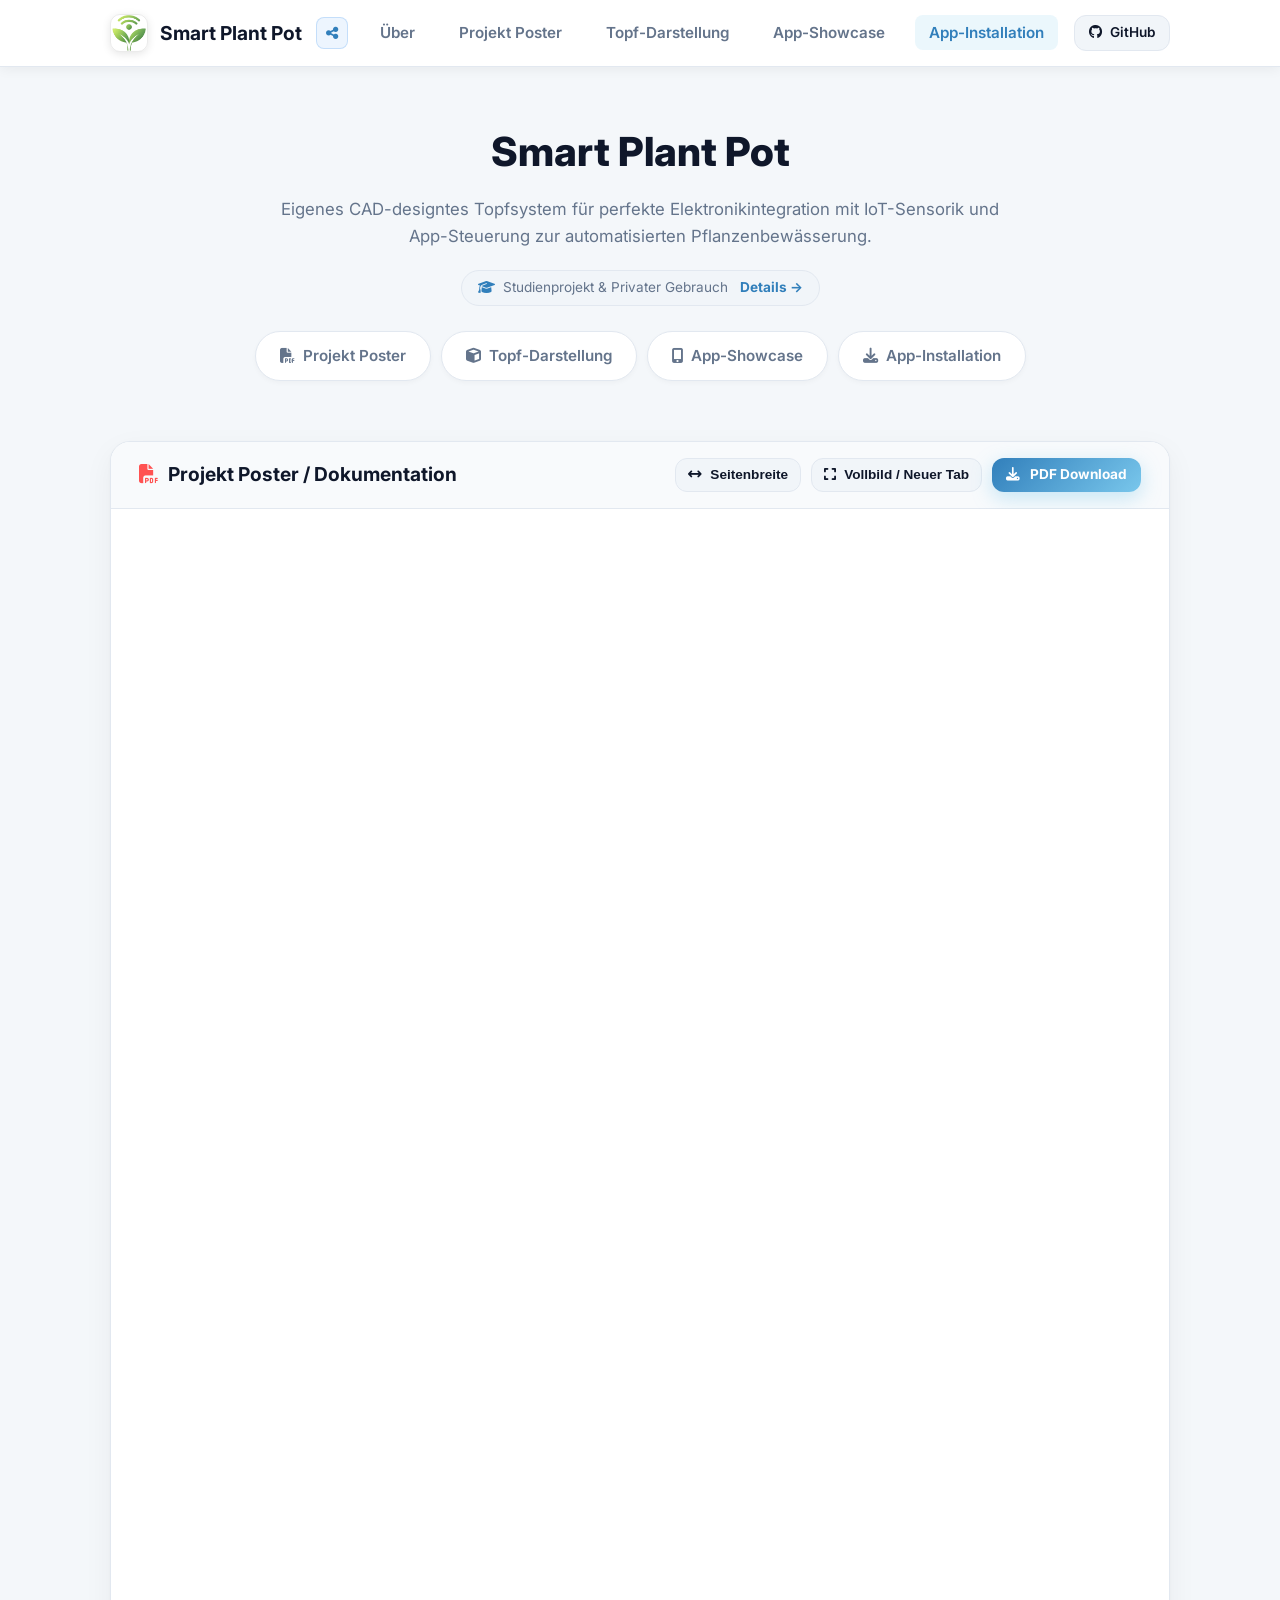
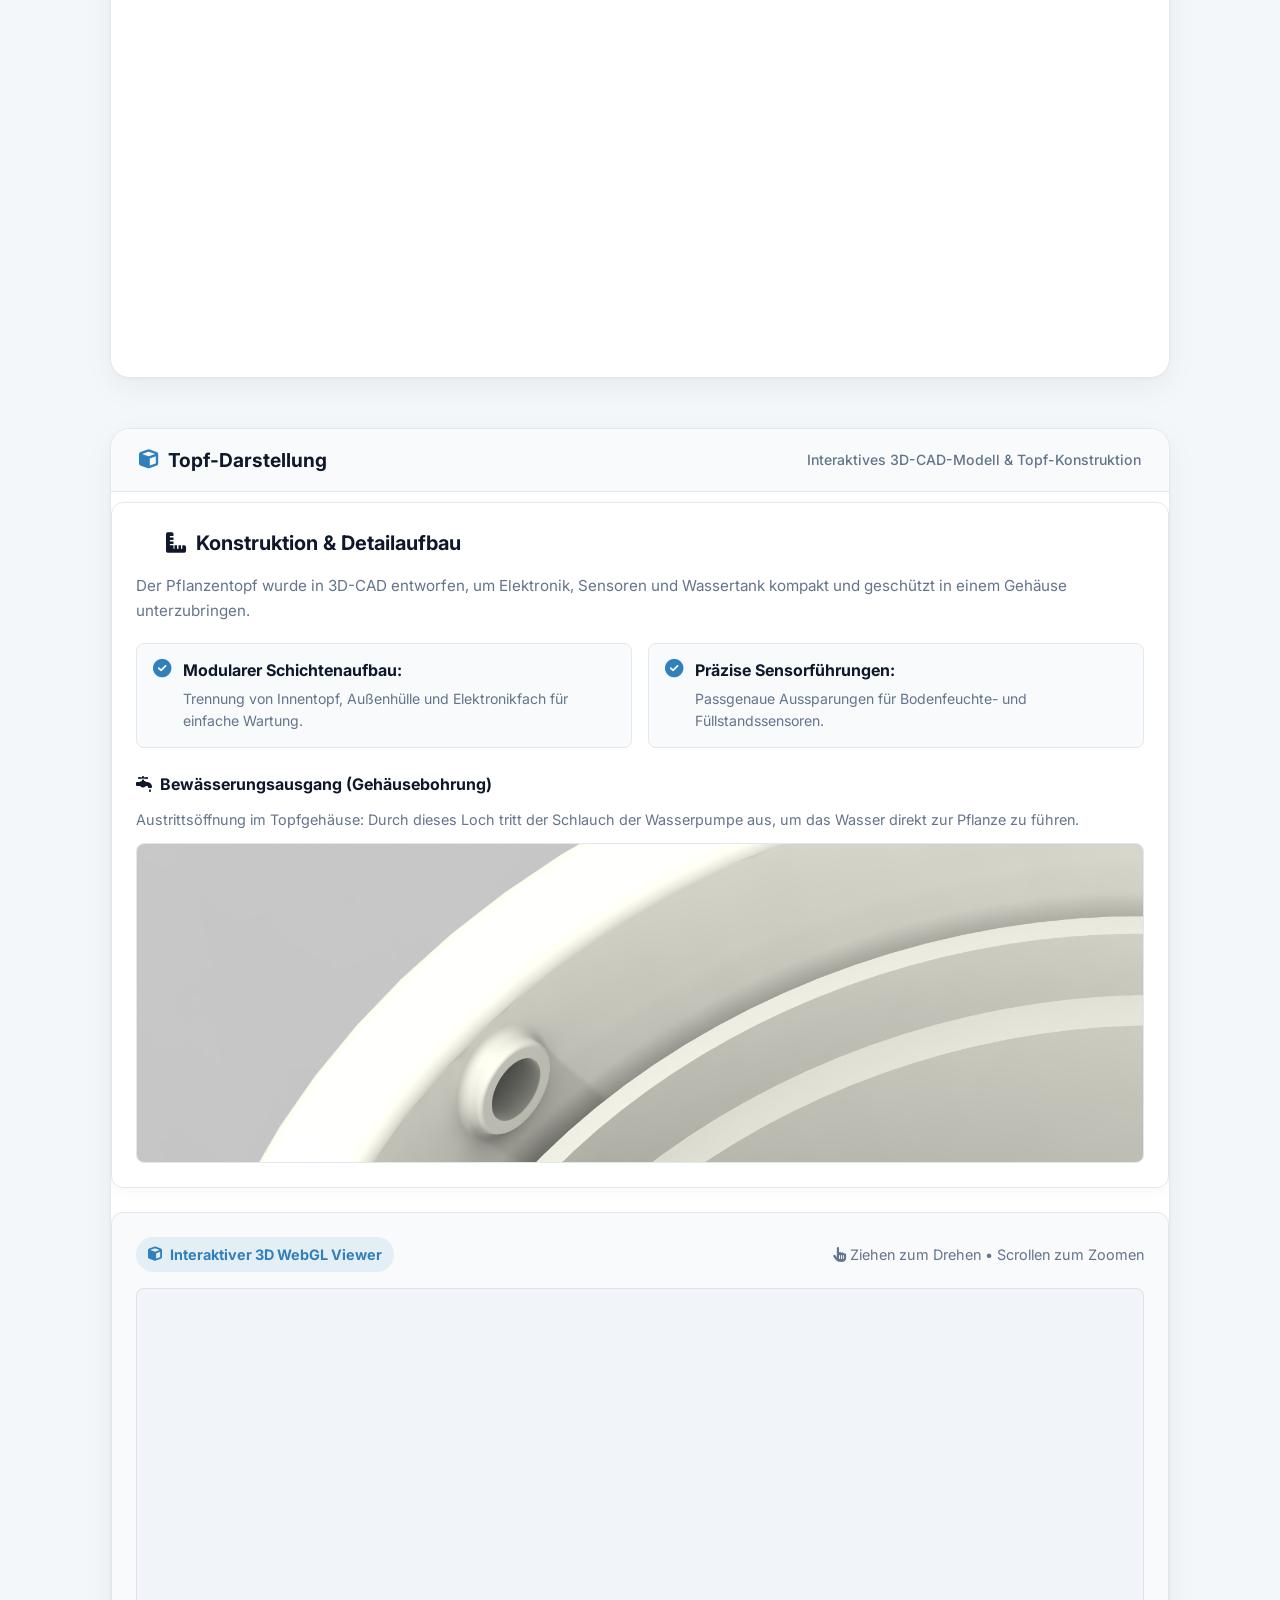
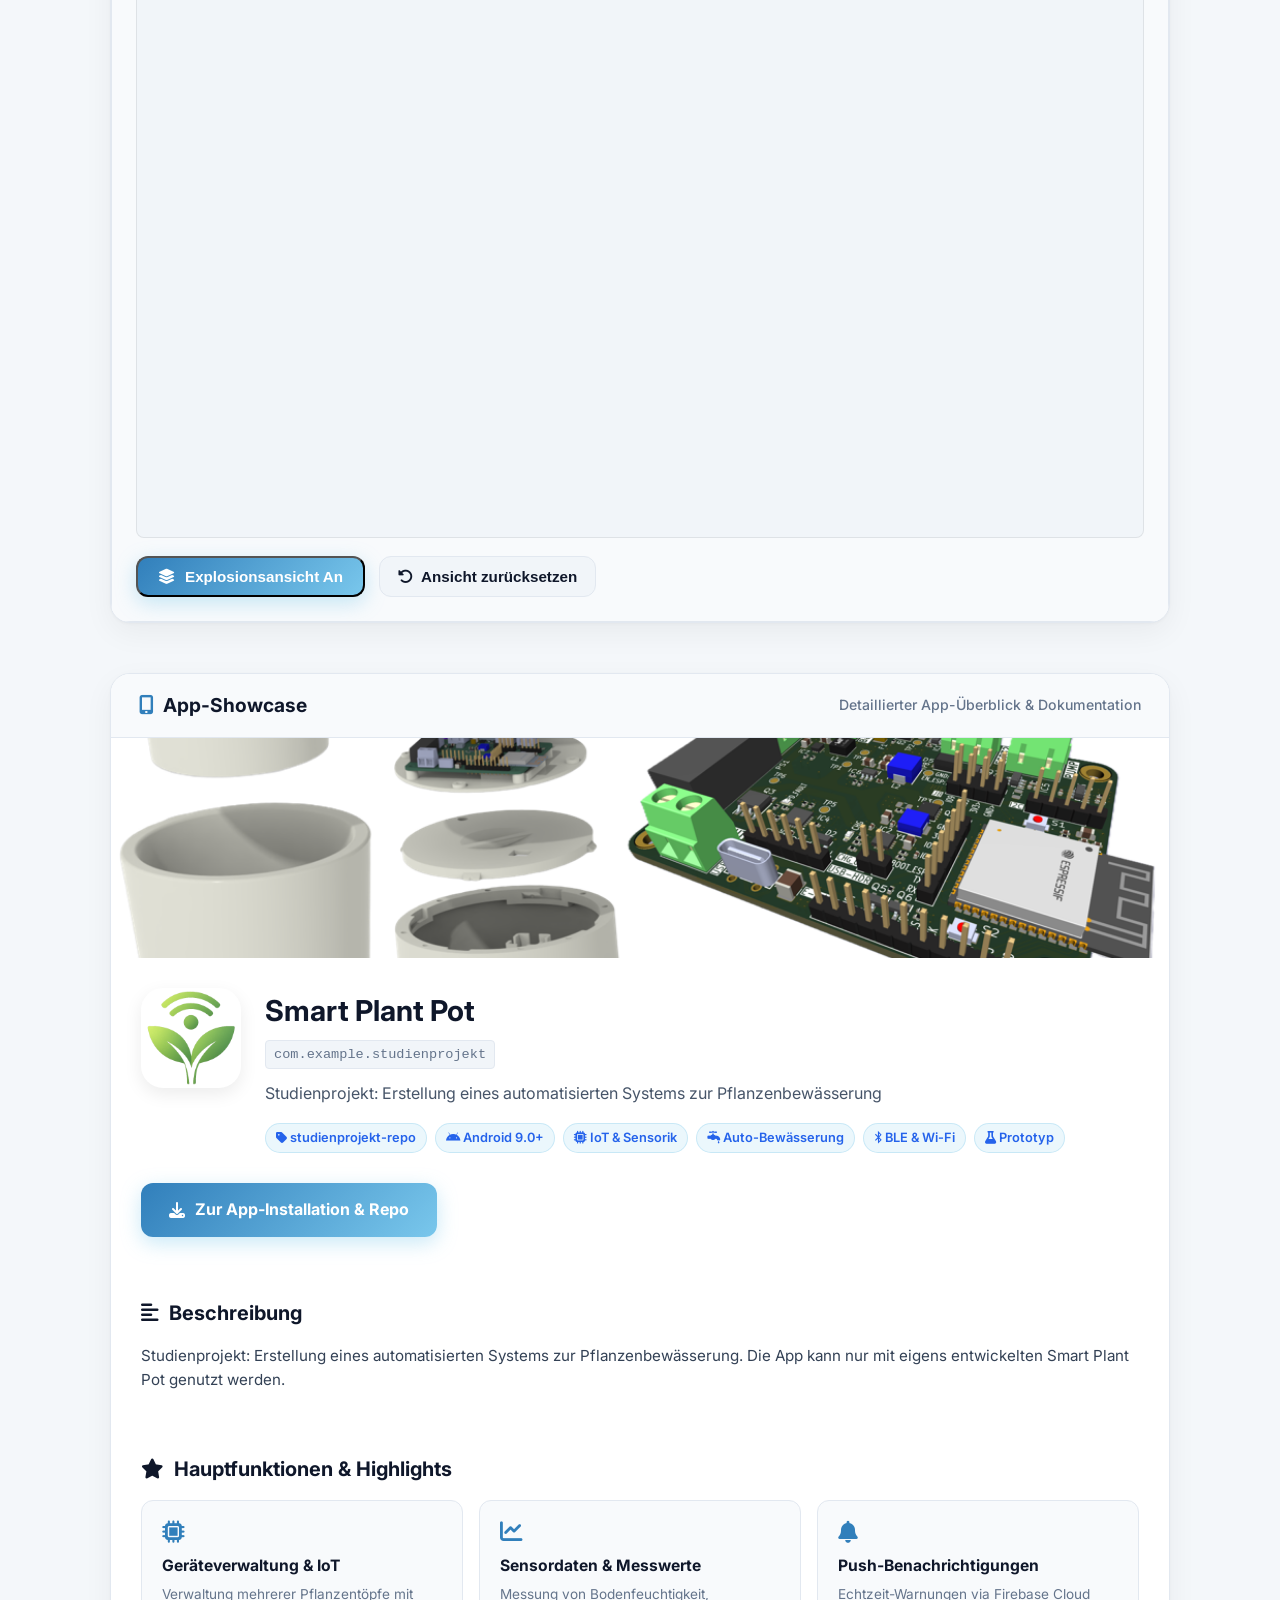
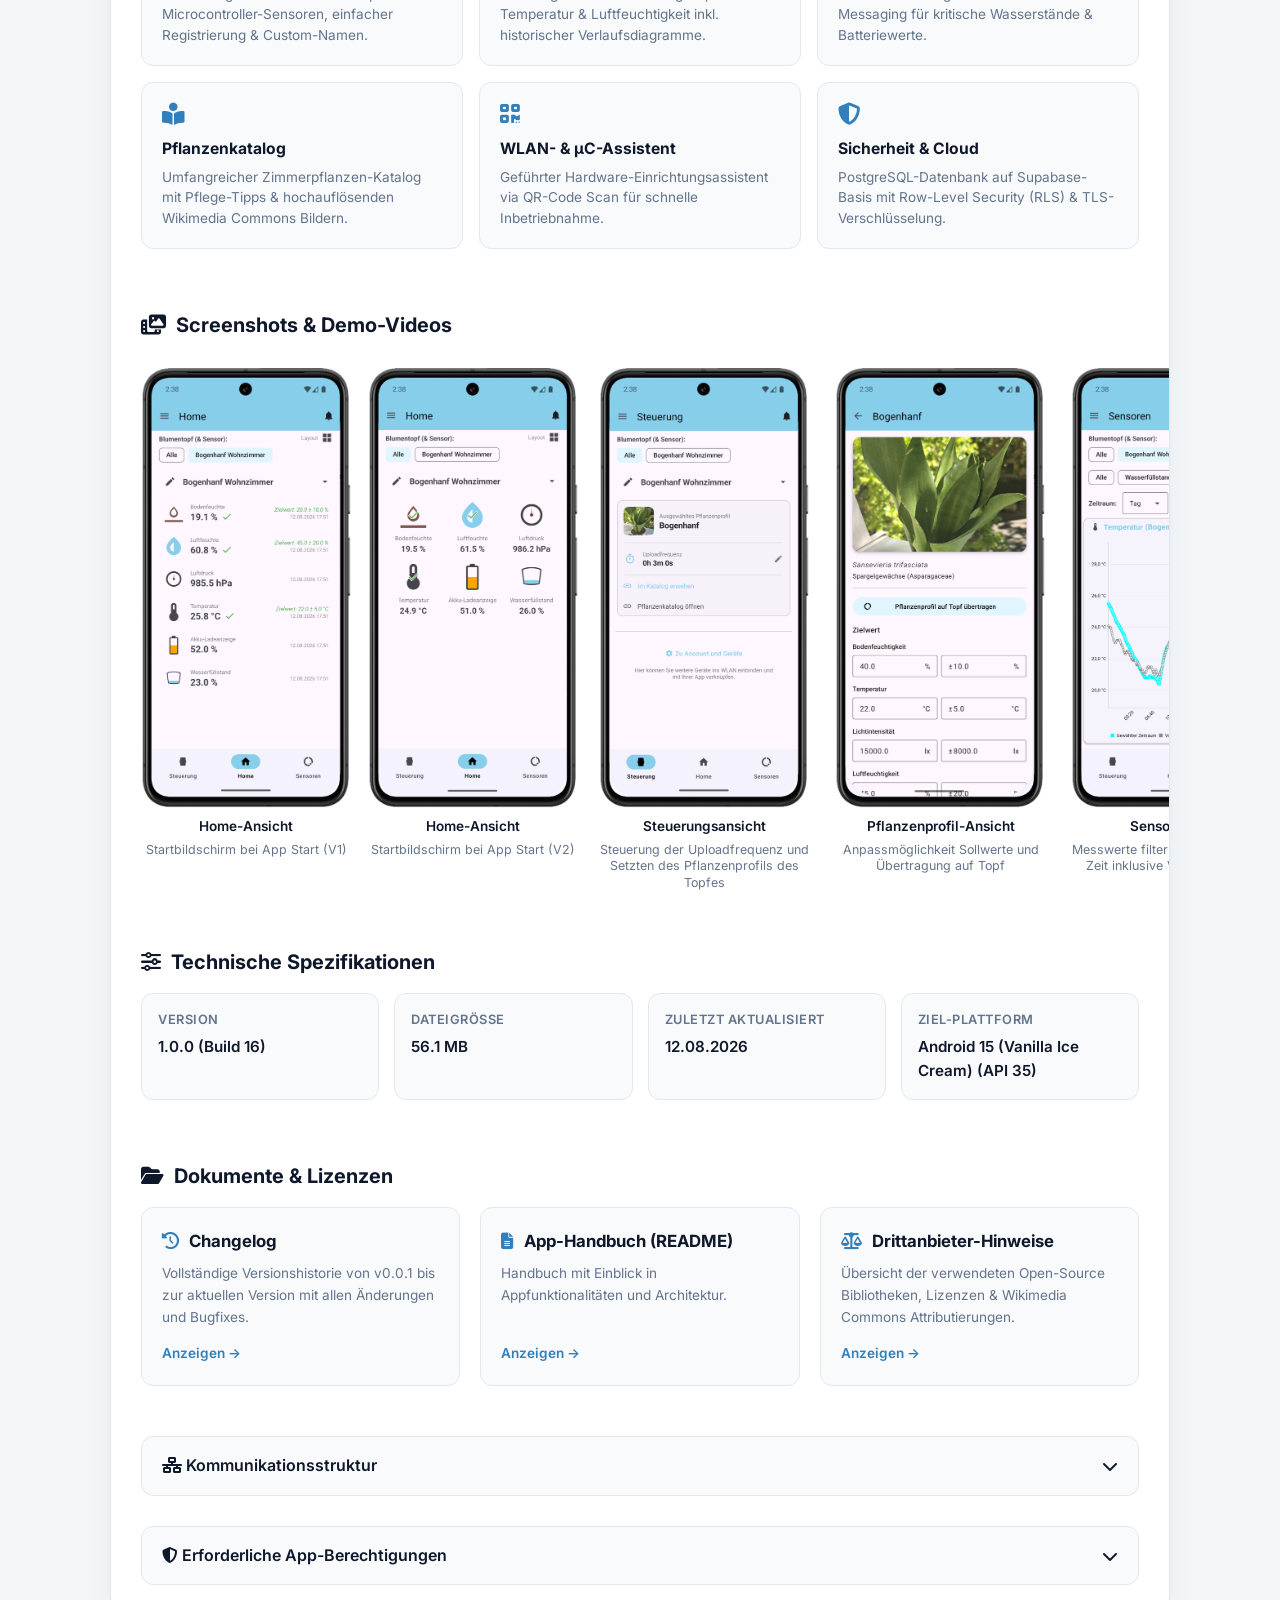
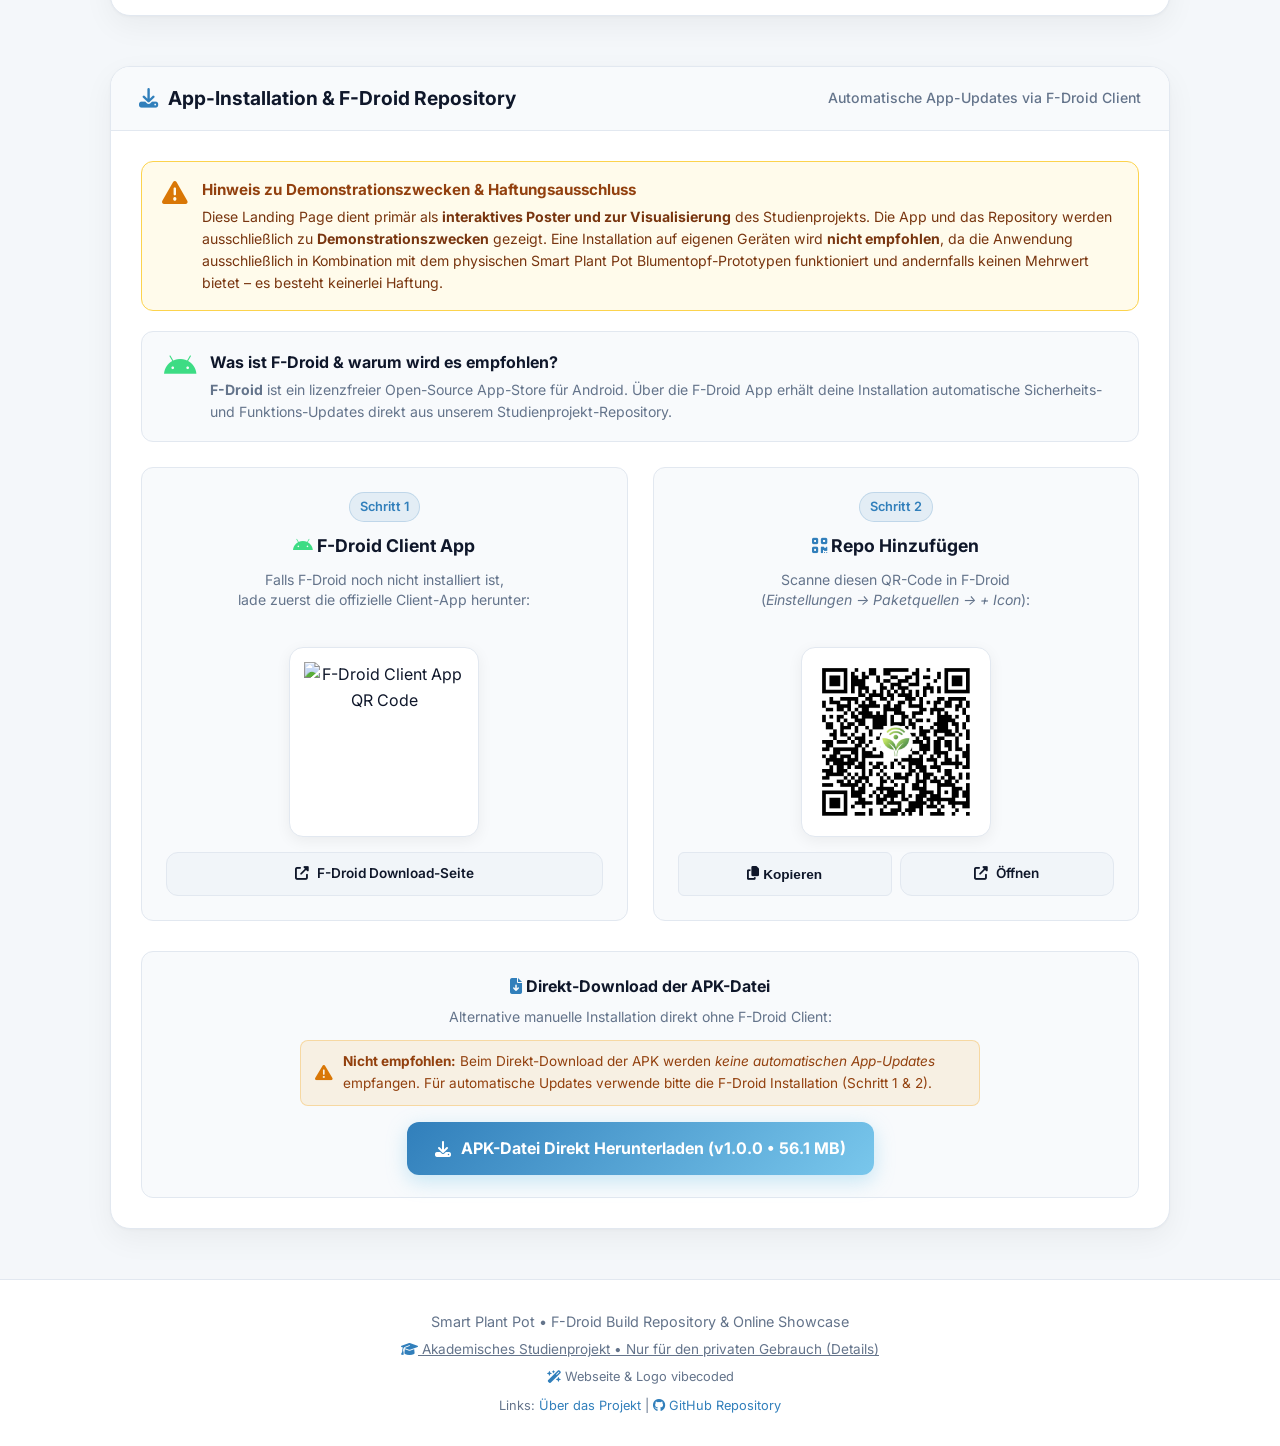
==== commit fbce73ea: "Ueberarbeitung Poster und App-Showcase" ====
--- a/index.html
+++ b/index.html
@@ -4,7 +4,7 @@
     <meta charset="UTF-8">
     <meta name="viewport" content="width=device-width, initial-scale=1.0">
     <meta name="robots" content="noindex, nofollow, noarchive, nosnippet">
-    <title>Smart Plant Pot • Studienprojekt F-Droid Repo</title>
+    <title>Smart Plant Pot • Studienprojekt</title>
     <meta name="description" content="Offizielle Landing Page für das Studienprojekt Smart Plant Pot (Automatisierte Pflanzenbewässerung): Projektposter, App-Showcase & App-Installation.">
     
     <!-- Google Fonts -->
@@ -299,14 +299,86 @@
                         <span class="media-description">Echtzeit-Messwerte &amp; historische Diagramme der Sensoren</span>
                     </div>
                     <div class="media-item-box">
-                        <div class="media-thumb-wrapper screenshot-thumb video-thumb" data-index="3" data-type="video" data-src="./web/videos/app-videos/4.mp4" data-caption="Live-Demonstration App-Konfiguration" data-description="Kurzes Video zur Vorführung des Einrichtungsprozesses in der App">
-                            <video class="screenshot-thumb-video" src="./web/videos/app-videos/4.mp4" muted playsinline controls controlsList="nodownload noplaybackrate noremoteplayback novolume" onended="this.currentTime=0; this.pause();" style="border: none; background: transparent; object-fit: contain;"></video>
+                        <div class="media-thumb-wrapper screenshot-thumb" data-index="3" data-type="image" data-src="./repo/com.example.studienprojekt/en-US/phoneScreenshots/4.png" data-caption="Screenshot 4" data-description="Beschreibung folgt..." title="Bild in Vollbild anzeigen">
+                            <img class="screenshot-thumb-img" src="./repo/com.example.studienprojekt/en-US/phoneScreenshots/4.png" alt="Screenshot 4">
+                        </div>
+                        <span class="media-caption">Screenshot 4</span>
+                        <span class="media-description">Beschreibung folgt...</span>
+                    </div>
+                    <div class="media-item-box">
+                        <div class="media-thumb-wrapper screenshot-thumb" data-index="4" data-type="image" data-src="./repo/com.example.studienprojekt/en-US/phoneScreenshots/5.png" data-caption="Screenshot 5" data-description="Beschreibung folgt..." title="Bild in Vollbild anzeigen">
+                            <img class="screenshot-thumb-img" src="./repo/com.example.studienprojekt/en-US/phoneScreenshots/5.png" alt="Screenshot 5">
+                        </div>
+                        <span class="media-caption">Screenshot 5</span>
+                        <span class="media-description">Beschreibung folgt...</span>
+                    </div>
+                    <div class="media-item-box">
+                        <div class="media-thumb-wrapper screenshot-thumb" data-index="5" data-type="image" data-src="./repo/com.example.studienprojekt/en-US/phoneScreenshots/6.png" data-caption="Screenshot 6" data-description="Beschreibung folgt..." title="Bild in Vollbild anzeigen">
+                            <img class="screenshot-thumb-img" src="./repo/com.example.studienprojekt/en-US/phoneScreenshots/6.png" alt="Screenshot 6">
+                        </div>
+                        <span class="media-caption">Screenshot 6</span>
+                        <span class="media-description">Beschreibung folgt...</span>
+                    </div>
+                    <div class="media-item-box">
+                        <div class="media-thumb-wrapper screenshot-thumb" data-index="6" data-type="image" data-src="./repo/com.example.studienprojekt/en-US/phoneScreenshots/7.png" data-caption="Screenshot 7" data-description="Beschreibung folgt..." title="Bild in Vollbild anzeigen">
+                            <img class="screenshot-thumb-img" src="./repo/com.example.studienprojekt/en-US/phoneScreenshots/7.png" alt="Screenshot 7">
+                        </div>
+                        <span class="media-caption">Screenshot 7</span>
+                        <span class="media-description">Beschreibung folgt...</span>
+                    </div>
+                    <div class="media-item-box">
+                        <div class="media-thumb-wrapper screenshot-thumb" data-index="7" data-type="image" data-src="./repo/com.example.studienprojekt/en-US/phoneScreenshots/8.png" data-caption="Screenshot 8" data-description="Beschreibung folgt..." title="Bild in Vollbild anzeigen">
+                            <img class="screenshot-thumb-img" src="./repo/com.example.studienprojekt/en-US/phoneScreenshots/8.png" alt="Screenshot 8">
+                        </div>
+                        <span class="media-caption">Screenshot 8</span>
+                        <span class="media-description">Beschreibung folgt...</span>
+                    </div>
+                    <div class="media-item-box">
+                        <div class="media-thumb-wrapper screenshot-thumb" data-index="8" data-type="image" data-src="./repo/com.example.studienprojekt/en-US/phoneScreenshots/9.png" data-caption="Screenshot 9" data-description="Beschreibung folgt..." title="Bild in Vollbild anzeigen">
+                            <img class="screenshot-thumb-img" src="./repo/com.example.studienprojekt/en-US/phoneScreenshots/9.png" alt="Screenshot 9">
+                        </div>
+                        <span class="media-caption">Screenshot 9</span>
+                        <span class="media-description">Beschreibung folgt...</span>
+                    </div>
+                    <div class="media-item-box">
+                        <div class="media-thumb-wrapper screenshot-thumb video-thumb" data-index="9" data-type="video" data-src="./web/videos/app-videos/Video_HomeShowcase.mp4" data-caption="Demo-Video Home Showcase" data-description="Beschreibung folgt...">
+                            <video class="screenshot-thumb-video" src="./web/videos/app-videos/Video_HomeShowcase.mp4" muted playsinline controls controlsList="nodownload noplaybackrate noremoteplayback novolume" onended="this.currentTime=0; this.pause();" style="border: none; background: transparent; object-fit: contain;"></video>
                             <button class="video-expand-btn" title="In Vollbildansicht / Lightbox öffnen" aria-label="Vollbildansicht">
                                 <i class="fas fa-expand"></i>
                             </button>
                         </div>
-                        <span class="media-caption">Live-Demonstration App-Konfiguration</span>
-                        <span class="media-description">Kurzes Video zur Vorführung des Einrichtungsprozesses in der App</span>
+                        <span class="media-caption">Demo-Video Home Showcase</span>
+                        <span class="media-description">Beschreibung folgt...</span>
+                    </div>
+                    <div class="media-item-box">
+                        <div class="media-thumb-wrapper screenshot-thumb video-thumb" data-index="10" data-type="video" data-src="./web/videos/app-videos/Video_Konfigurationsassistent.mp4" data-caption="Demo-Video Konfigurationsassistent" data-description="Beschreibung folgt...">
+                            <video class="screenshot-thumb-video" src="./web/videos/app-videos/Video_Konfigurationsassistent.mp4" muted playsinline controls controlsList="nodownload noplaybackrate noremoteplayback novolume" onended="this.currentTime=0; this.pause();" style="border: none; background: transparent; object-fit: contain;"></video>
+                            <button class="video-expand-btn" title="In Vollbildansicht / Lightbox öffnen" aria-label="Vollbildansicht">
+                                <i class="fas fa-expand"></i>
+                            </button>
+                        </div>
+                        <span class="media-caption">Demo-Video Konfigurationsassistent</span>
+                        <span class="media-description">Beschreibung folgt...</span>
+                    </div>
+                    <div class="media-item-box">
+                        <div class="media-thumb-wrapper screenshot-thumb video-thumb" data-index="11" data-type="video" data-src="./web/videos/app-videos/Video_Provisioning.mp4" data-caption="Demo-Video Provisioning" data-description="Beschreibung folgt...">
+                            <video class="screenshot-thumb-video" src="./web/videos/app-videos/Video_Provisioning.mp4" muted playsinline controls controlsList="nodownload noplaybackrate noremoteplayback novolume" onended="this.currentTime=0; this.pause();" style="border: none; background: transparent; object-fit: contain;"></video>
+                            <button class="video-expand-btn" title="In Vollbildansicht / Lightbox öffnen" aria-label="Vollbildansicht">
+                                <i class="fas fa-expand"></i>
+                            </button>
+                        </div>
+                        <span class="media-caption">Demo-Video Provisioning</span>
+                        <span class="media-description">Beschreibung folgt...</span>
+                    </div>
+                    <div class="media-item-box">
+                        <div class="media-thumb-wrapper screenshot-thumb video-thumb" data-index="12" data-type="video" data-src="./web/videos/app-videos/Video_UebersichtShowcase.mp4" data-caption="Demo-Video Übersicht Showcase" data-description="Beschreibung folgt...">
+                            <video class="screenshot-thumb-video" src="./web/videos/app-videos/Video_UebersichtShowcase.mp4" muted playsinline controls controlsList="nodownload noplaybackrate noremoteplayback novolume" onended="this.currentTime=0; this.pause();" style="border: none; background: transparent; object-fit: contain;"></video>
+                            <button class="video-expand-btn" title="In Vollbildansicht / Lightbox öffnen" aria-label="Vollbildansicht">
+                                <i class="fas fa-expand"></i>
+                            </button>
+                        </div>
+                        <span class="media-caption">Demo-Video Übersicht Showcase</span>
+                        <span class="media-description">Beschreibung folgt...</span>
                     </div>
                 </div>
 
@@ -631,6 +703,11 @@
 
 ## Akademischer Kontext & Projektidee
 - **Akademisches Projekt:** Das Projekt **Smart Plant Pot** wurde im Rahmen eines Hochschul-Studienprojektes entwickelt.
+- **Team & Aufgabengebiete:** Die Entwicklung erfolgte in einem **Vierer-Team** mit klar verteilten Aufgabengebieten:
+  1. **Blumentopf CAD-Design**
+  2. **Elektronik**
+  3. **App- und Kommunikationsbibliothek**
+  4. **Microcontroller-Programmierung**
 - **Projektziel:** Erstellung eines automatisierten Topfsystems mit IoT-Sensorik, Microcontroller-Steuerung und Android-App zur intelligenten Pflanzenpflege.
 
 ## Visualisierung & Digitaler Poster-Charakter
@@ -677,6 +754,11 @@
 
 ## Academic Context & Project Idea
 - **Academic Project:** The **Smart Plant Pot** project was developed as part of a university student project.
+- **Team & Responsibilities:** Developed by a **4-member team** with distributed areas of responsibility:
+  1. **Planter CAD Design**
+  2. **Electronics**
+  3. **App & Communication Library**
+  4. **Microcontroller Programming**
 - **Project Goal:** Design of an automated plant pot system featuring IoT sensors, microcontroller integration, and an Android app for smart plant care.
 
 ## Visualization & Digital Poster Character
